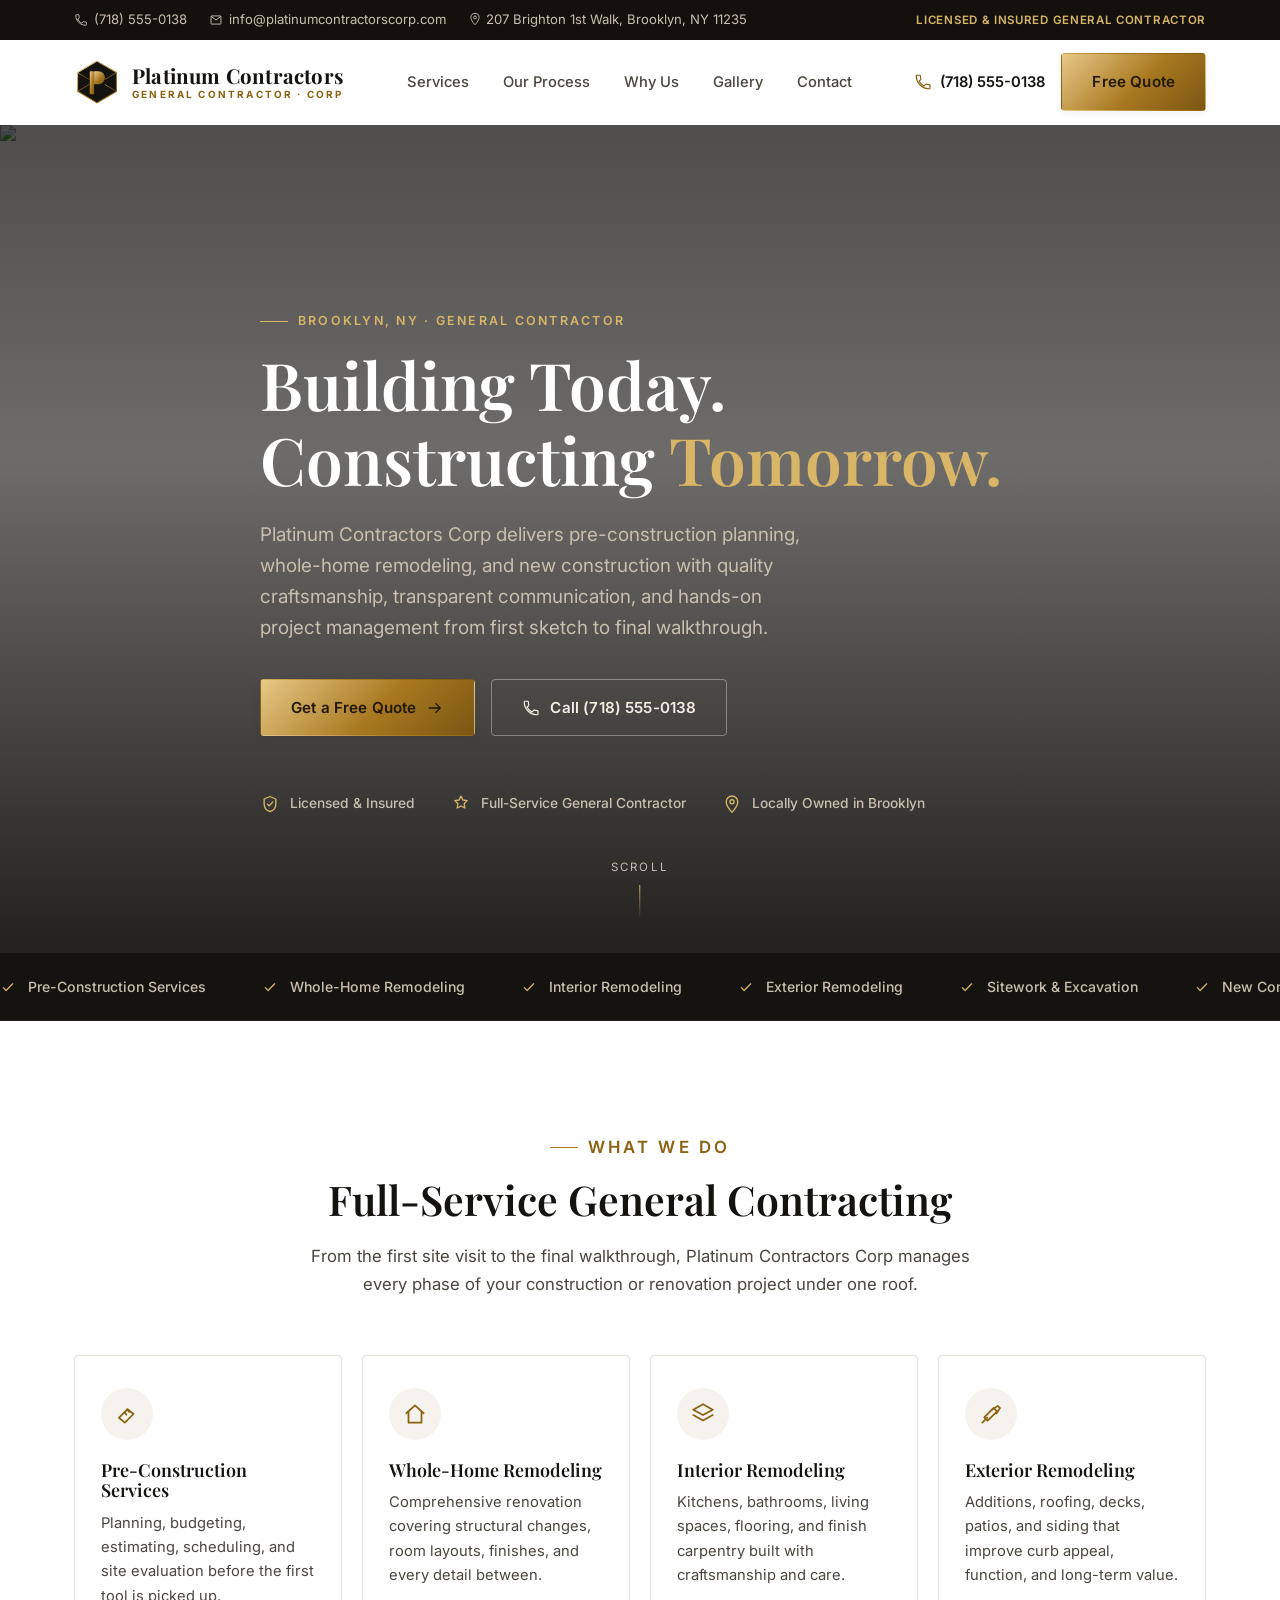
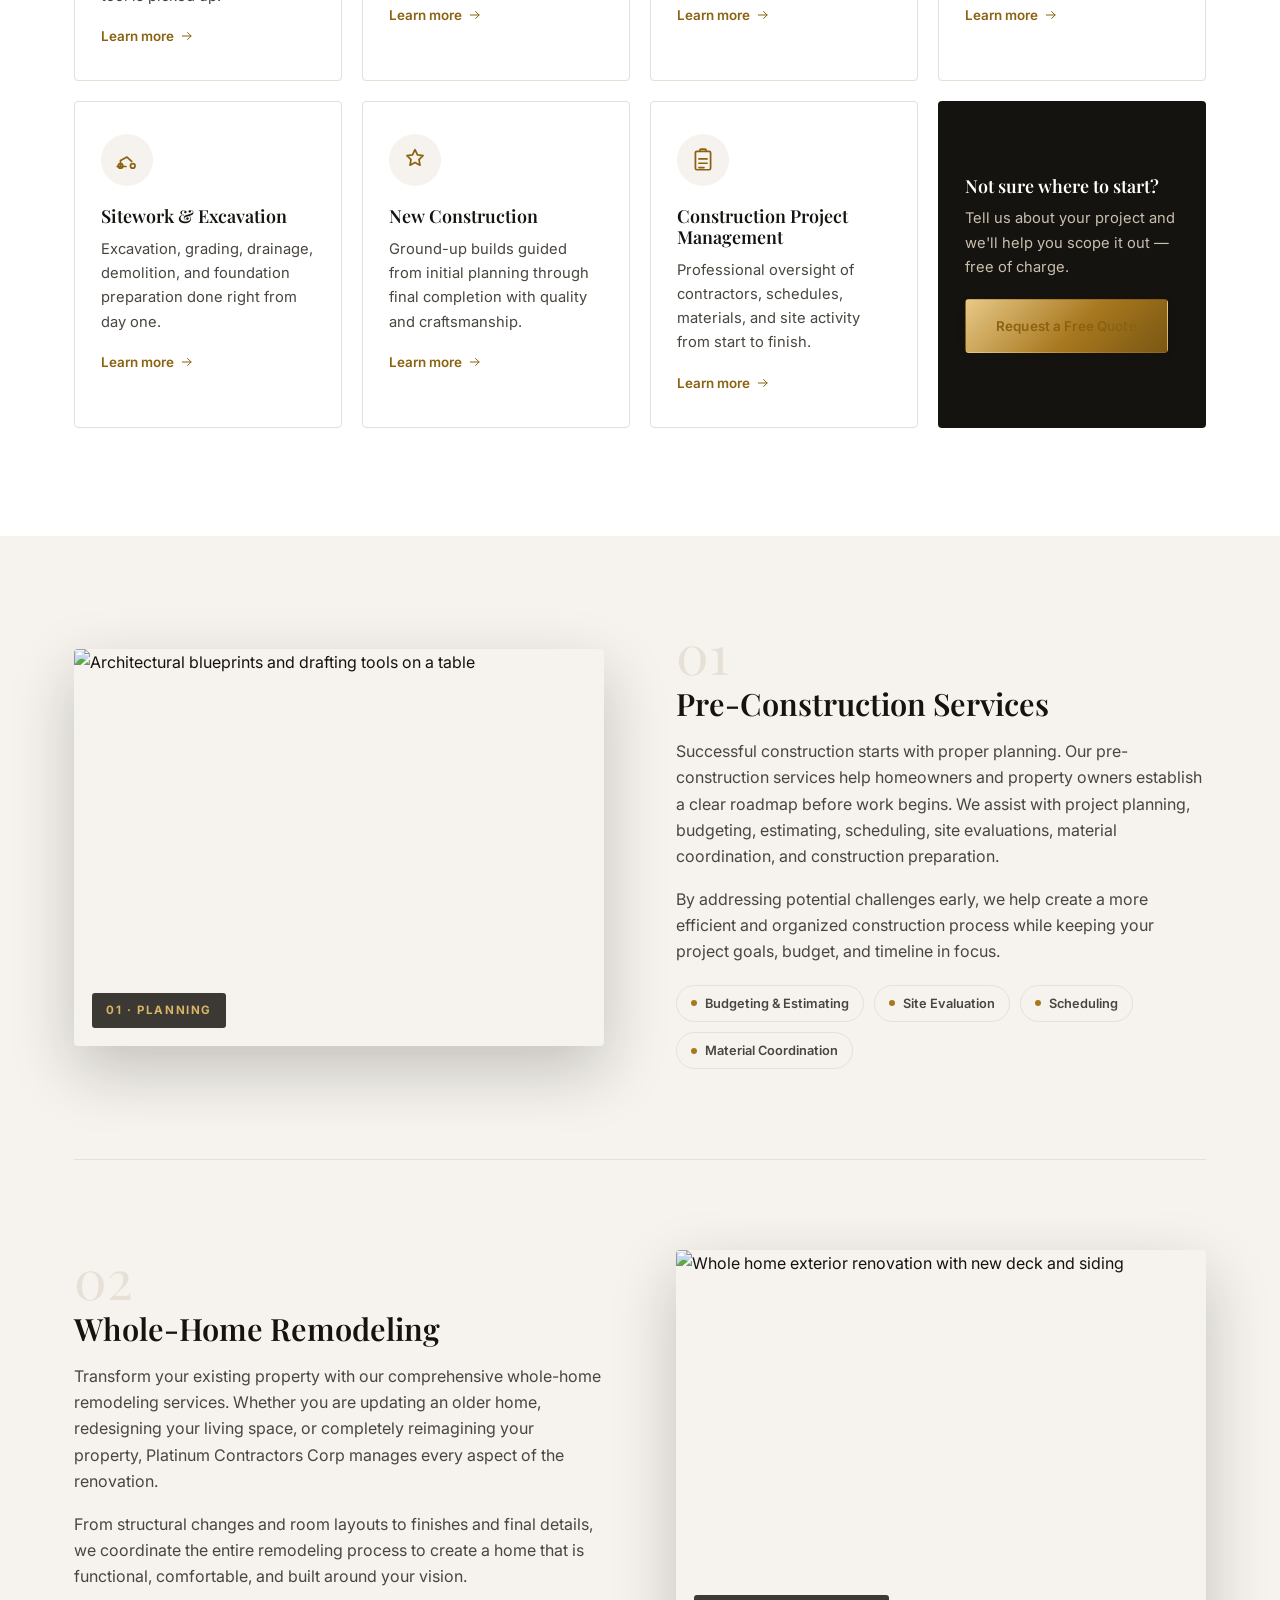
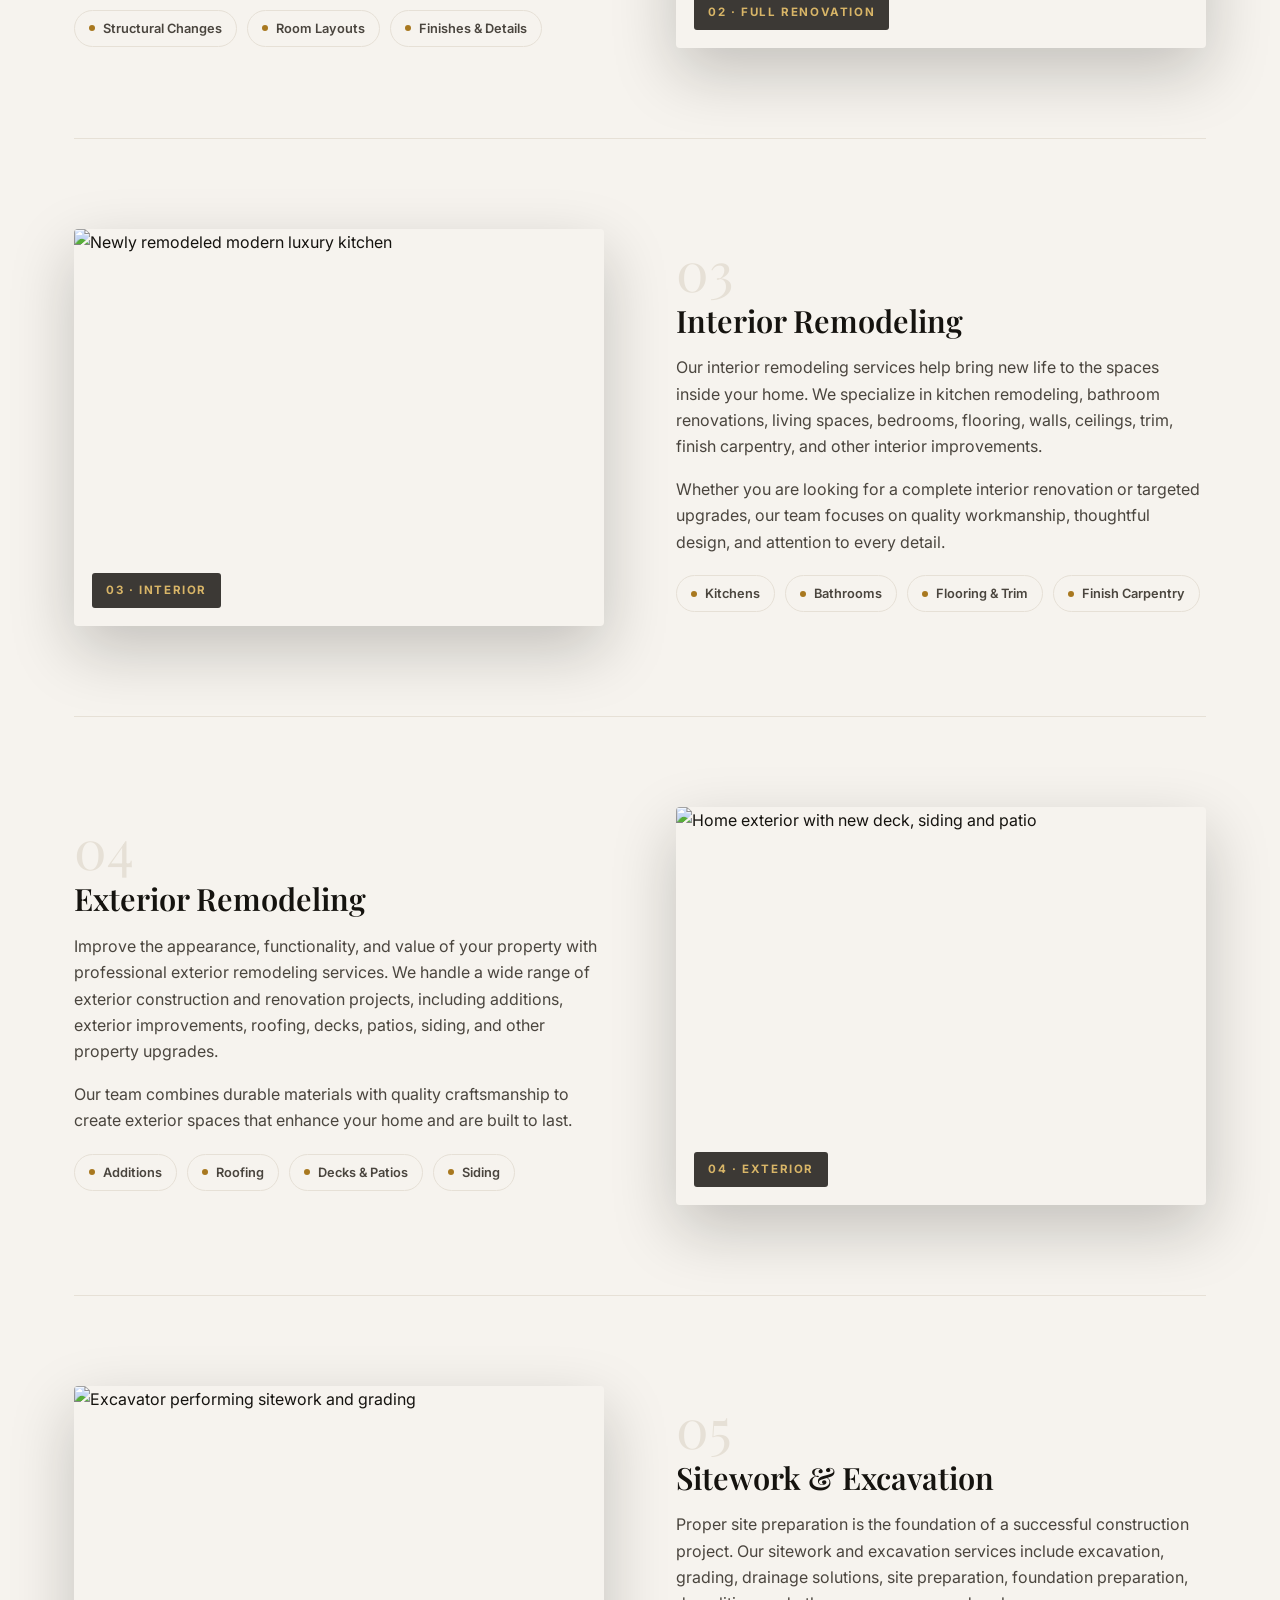
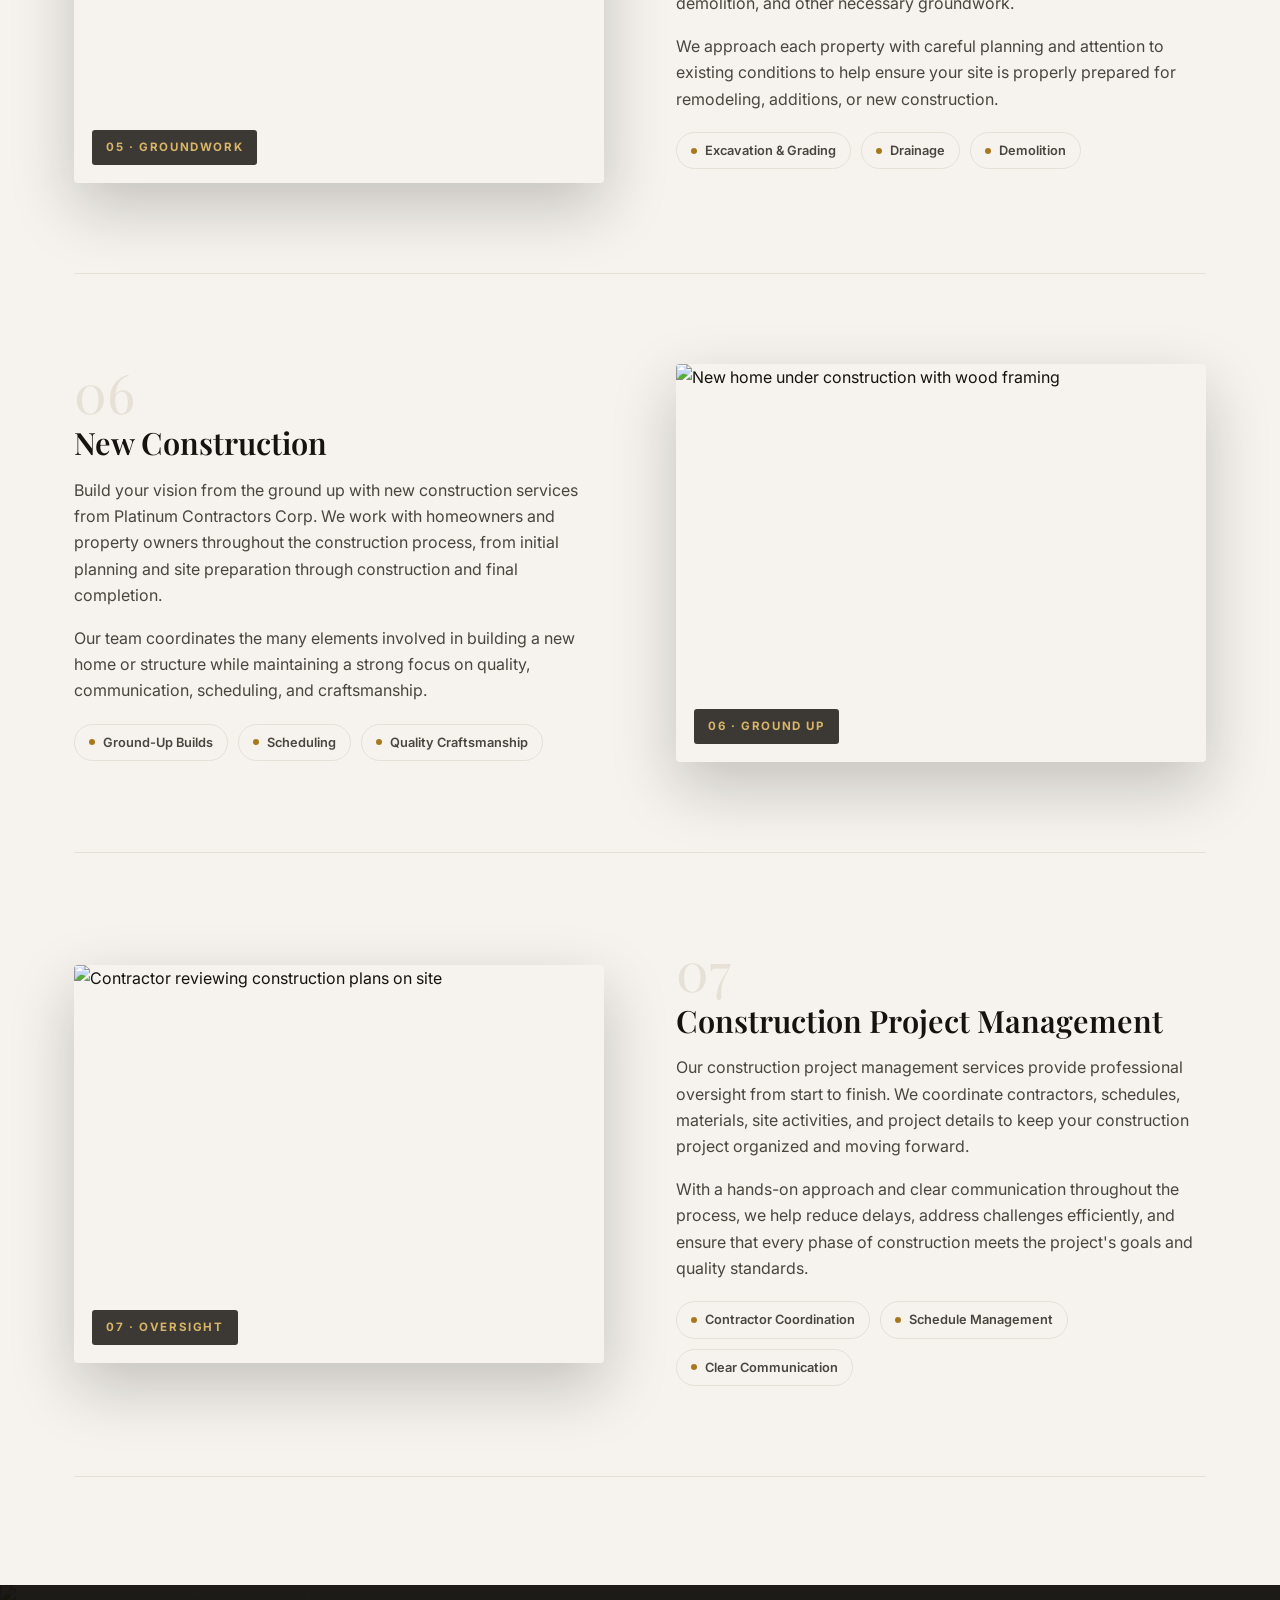
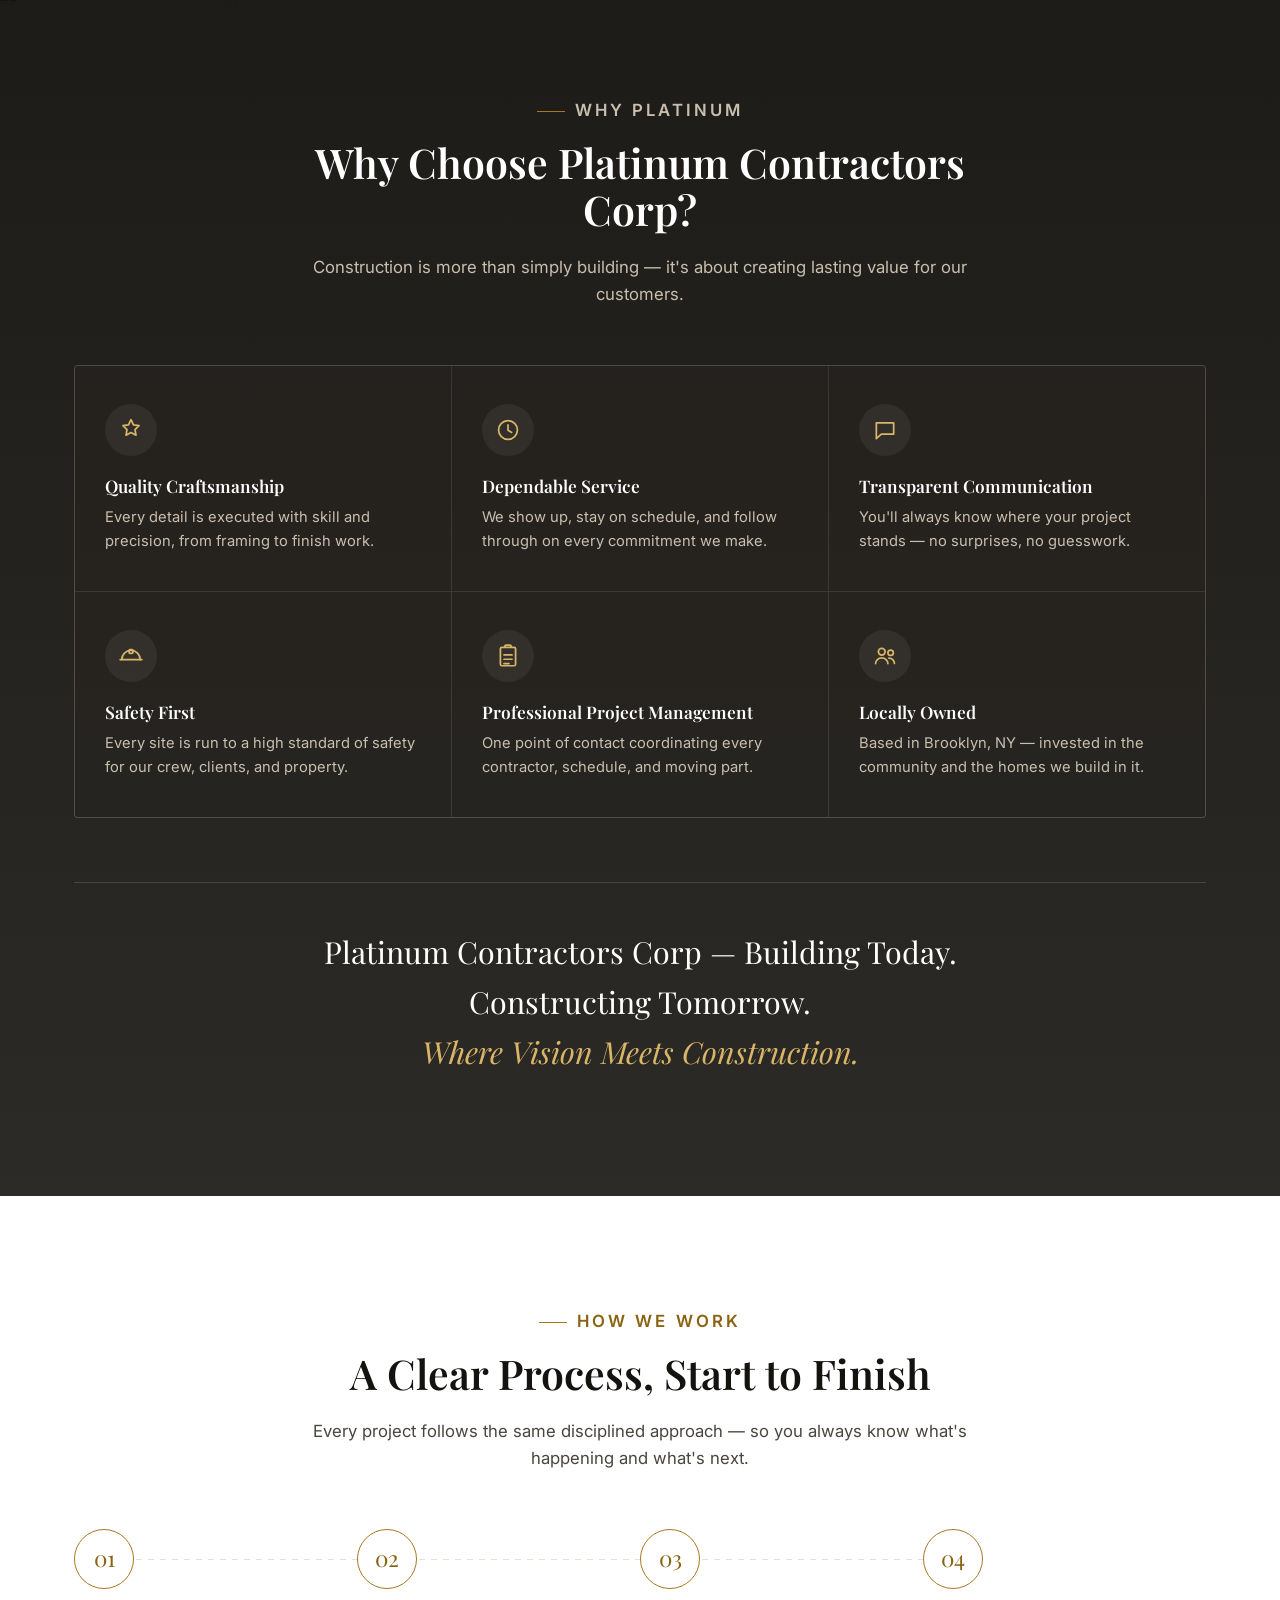
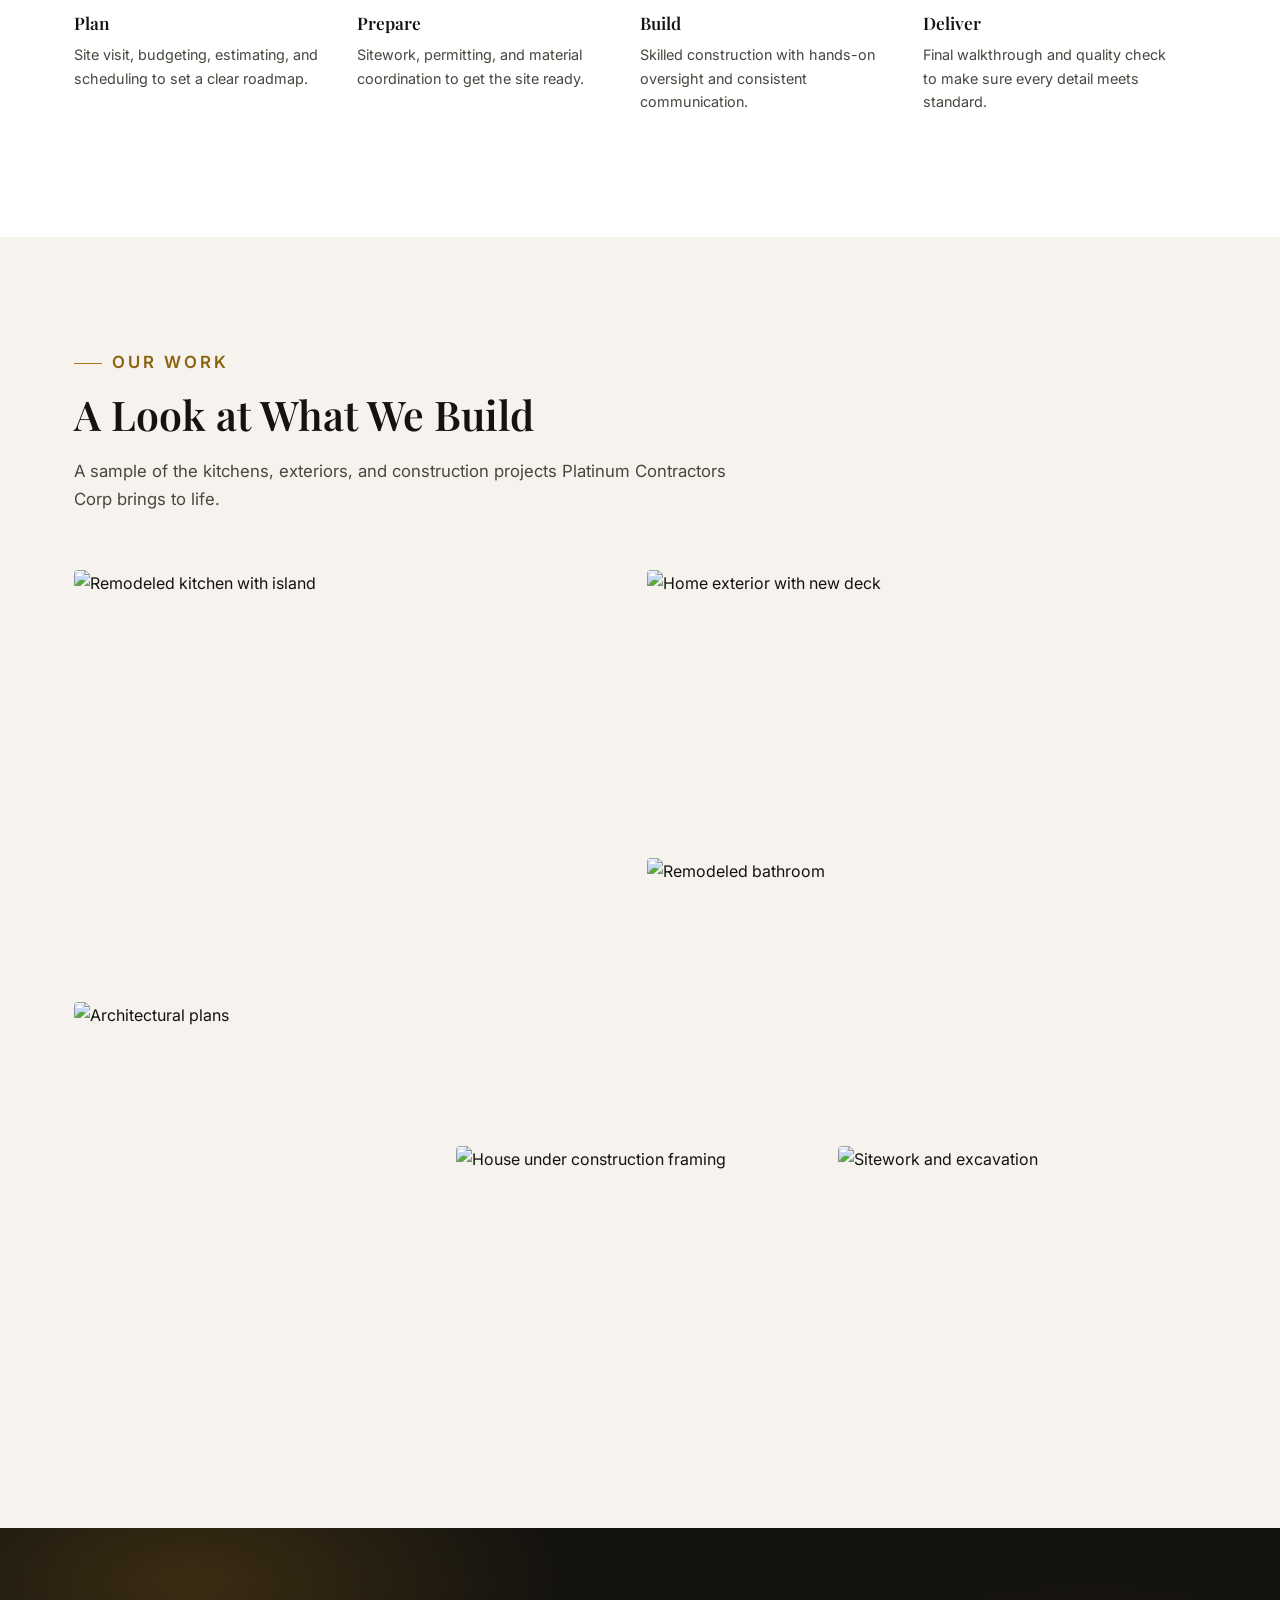
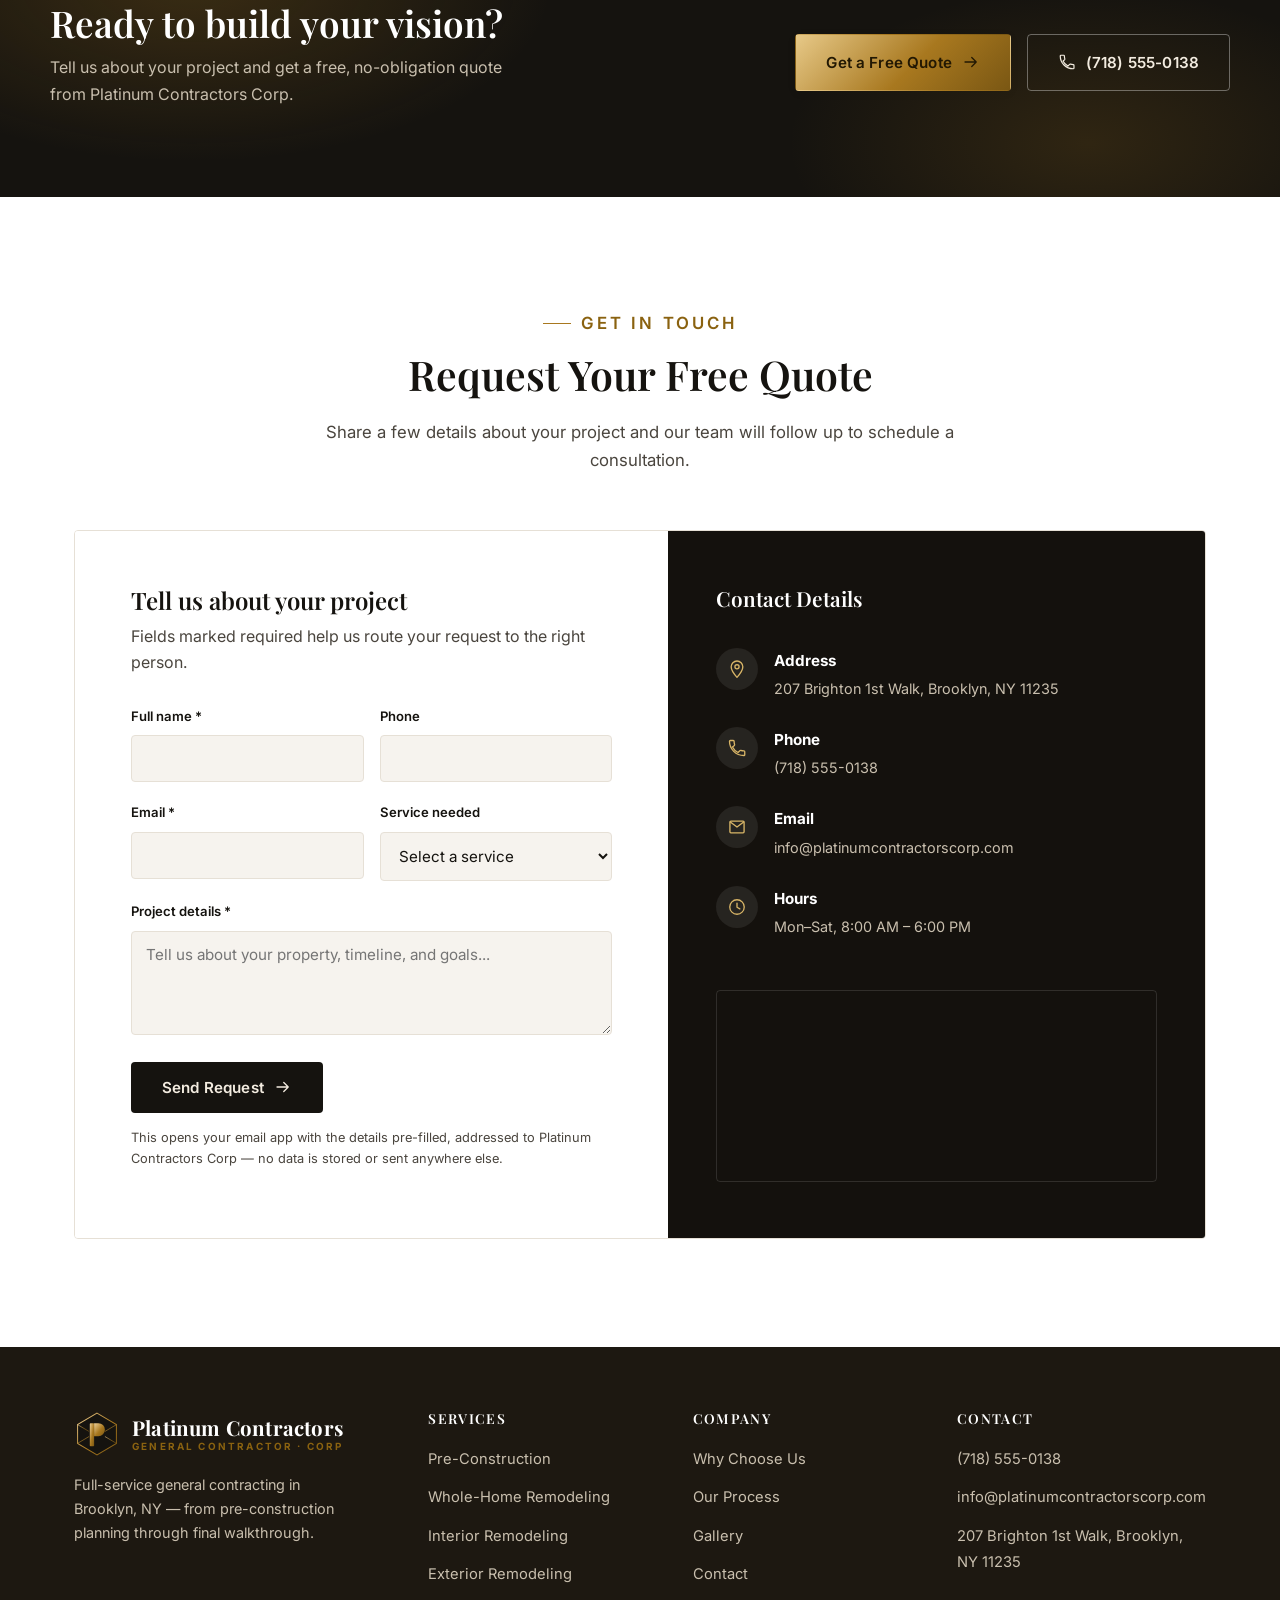
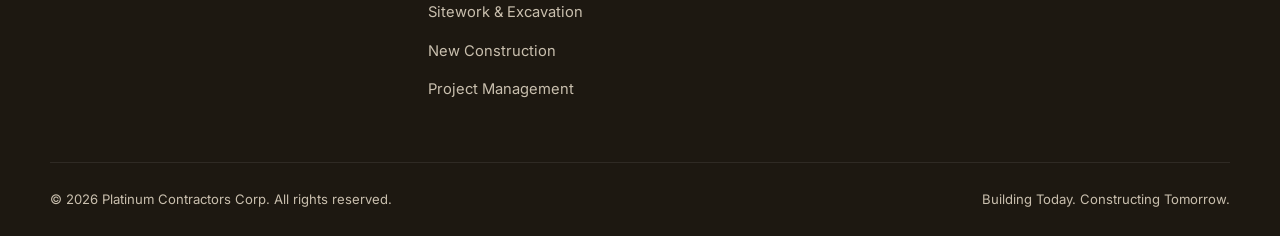
==== index.html @ f4dc54a7 "Add Platinum Contractors Corp website Static, no-backend site: hero, 7 service sections, why-choose-" ====
<!DOCTYPE html>
<html lang="en">
<head>
<meta charset="UTF-8">
<meta name="viewport" content="width=device-width, initial-scale=1">
<title>Platinum Contractors Corp | General Contractor in Brooklyn, NY</title>
<meta name="description" content="Platinum Contractors Corp is a full-service general contractor in Brooklyn, NY offering pre-construction, whole-home remodeling, interior &amp; exterior renovation, sitework, new construction, and construction project management.">
<meta name="theme-color" content="#14110d">

<!-- Favicon: self-contained gold gem/monogram emblem -->
<link rel="icon" type="image/svg+xml" href="data:image/svg+xml,%3Csvg xmlns='http://www.w3.org/2000/svg' viewBox='0 0 64 64'%3E%3Cdefs%3E%3ClinearGradient id='g' x1='0%25' y1='0%25' x2='100%25' y2='100%25'%3E%3Cstop offset='0%25' stop-color='%23eecf94'/%3E%3Cstop offset='55%25' stop-color='%23a8781f'/%3E%3Cstop offset='100%25' stop-color='%237a5713'/%3E%3C/linearGradient%3E%3C/defs%3E%3Cpolygon points='32,3 59,19 59,45 32,61 5,45 5,19' fill='%2315130f' stroke='url(%23g)' stroke-width='1.6'/%3E%3Crect x='22' y='17' width='6' height='32' rx='1' fill='url(%23g)'/%3E%3Cpath d='M28,17 h6 a9,9 0 0 1 0,18 h-6 z' fill='url(%23g)'/%3E%3C/svg%3E">

<link rel="preconnect" href="https://fonts.googleapis.com">
<link rel="preconnect" href="https://fonts.gstatic.com" crossorigin>
<link href="https://fonts.googleapis.com/css2?family=Inter:wght@400;500;600;700&family=Playfair+Display:wght@500;600;700&display=swap" rel="stylesheet">
<link rel="stylesheet" href="styles.css">
</head>
<body>
<!-- Placeholder contact info: phone (718) 555-0138 and info@platinumcontractorscorp.com
     appear in the top bar, header, hero, contact section and footer — update these
     six spots with the real phone number and email before going live. -->
<a class="skip-link" href="#main">Skip to content</a>

<!-- ============ ICON / LOGO SPRITE ============ -->
<svg width="0" height="0" style="position:absolute" aria-hidden="true" focusable="false">
  <defs>
    <linearGradient id="goldGrad" x1="0%" y1="0%" x2="100%" y2="100%">
      <stop offset="0%" stop-color="#eecf94"/>
      <stop offset="55%" stop-color="#a8781f"/>
      <stop offset="100%" stop-color="#7a5713"/>
    </linearGradient>

    <symbol id="logo-emblem" viewBox="0 0 64 64">
      <polygon points="32,3 59,19 59,45 32,61 5,45 5,19" fill="#15130f" stroke="url(#goldGrad)" stroke-width="1.4"/>
      <g fill="none" stroke="url(#goldGrad)" stroke-width="1" opacity="0.85">
        <path d="M32,3 L32,19"/><path d="M5,19 L21,28.5"/><path d="M59,19 L43,28.5"/>
        <path d="M5,45 L21,35.5"/><path d="M59,45 L43,35.5"/><path d="M32,61 L32,45"/>
        <path d="M21,28.5 L43,28.5"/><path d="M21,35.5 L43,35.5"/>
        <path d="M21,28.5 L21,35.5"/><path d="M43,28.5 L43,35.5"/>
      </g>
      <rect x="22" y="17" width="6" height="32" rx="1" fill="url(#goldGrad)"/>
      <path d="M28,17 h6 a9,9 0 0 1 0,18 h-6 z" fill="url(#goldGrad)"/>
    </symbol>

    <symbol id="i-phone" viewBox="0 0 24 24"><path d="M6.6 10.8c1.4 2.8 3.8 5.2 6.6 6.6l2.2-2.2c.3-.3.7-.4 1.1-.3 1.2.4 2.5.6 3.8.6.6 0 1 .4 1 1V20c0 .6-.4 1-1 1C10.6 21 3 13.4 3 4c0-.6.4-1 1-1h3.5c.6 0 1 .4 1 1 0 1.3.2 2.6.6 3.8.1.4 0 .8-.3 1.1L6.6 10.8z" fill="none" stroke="currentColor" stroke-width="1.6" stroke-linejoin="round" stroke-linecap="round"/></symbol>
    <symbol id="i-mail" viewBox="0 0 24 24"><rect x="3.5" y="5" width="17" height="14" rx="1.2" fill="none" stroke="currentColor" stroke-width="1.6"/><path d="M4 6l8 6 8-6" fill="none" stroke="currentColor" stroke-width="1.6" stroke-linecap="round" stroke-linejoin="round"/></symbol>
    <symbol id="i-pin" viewBox="0 0 24 24"><path d="M12 22s7-7.6 7-12.6A7 7 0 0 0 5 9.4C5 14.4 12 22 12 22z" fill="none" stroke="currentColor" stroke-width="1.6" stroke-linejoin="round"/><circle cx="12" cy="9.4" r="2.5" fill="none" stroke="currentColor" stroke-width="1.6"/></symbol>
    <symbol id="i-clock" viewBox="0 0 24 24"><circle cx="12" cy="12" r="8.7" fill="none" stroke="currentColor" stroke-width="1.6"/><path d="M12 7.3v5l3.4 1.9" fill="none" stroke="currentColor" stroke-width="1.6" stroke-linecap="round" stroke-linejoin="round"/></symbol>
    <symbol id="i-check" viewBox="0 0 24 24"><path d="M5 13l4.2 4.2L19 7.2" fill="none" stroke="currentColor" stroke-width="1.9" stroke-linecap="round" stroke-linejoin="round"/></symbol>
    <symbol id="i-check-circle" viewBox="0 0 24 24"><circle cx="12" cy="12" r="8.7" fill="none" stroke="currentColor" stroke-width="1.6"/><path d="M8.2 12.4l2.5 2.5 5.1-5.6" fill="none" stroke="currentColor" stroke-width="1.6" stroke-linecap="round" stroke-linejoin="round"/></symbol>
    <symbol id="i-shield" viewBox="0 0 24 24"><path d="M12 3l7 3v6c0 5-3 8-7 9-4-1-7-4-7-9V6l7-3z" fill="none" stroke="currentColor" stroke-width="1.6" stroke-linejoin="round"/><path d="M9 12.2l2 2 4.2-4.6" fill="none" stroke="currentColor" stroke-width="1.6" stroke-linecap="round" stroke-linejoin="round"/></symbol>
    <symbol id="i-arrow-right" viewBox="0 0 24 24"><path d="M4 12h15M13 6l6 6-6 6" fill="none" stroke="currentColor" stroke-width="1.7" stroke-linecap="round" stroke-linejoin="round"/></symbol>
    <symbol id="i-chevron-up" viewBox="0 0 24 24"><path d="M5 15l7-7 7 7" fill="none" stroke="currentColor" stroke-width="1.9" stroke-linecap="round" stroke-linejoin="round"/></symbol>
    <symbol id="i-menu" viewBox="0 0 24 24"><path d="M3 6h18M3 12h18M3 18h18" fill="none" stroke="currentColor" stroke-width="1.7" stroke-linecap="round"/></symbol>
    <symbol id="i-close" viewBox="0 0 24 24"><path d="M5 5l14 14M19 5L5 19" fill="none" stroke="currentColor" stroke-width="1.7" stroke-linecap="round"/></symbol>
    <symbol id="i-users" viewBox="0 0 24 24"><circle cx="9" cy="8" r="3.1" fill="none" stroke="currentColor" stroke-width="1.6"/><path d="M3.3 19c0-3 2.6-5.2 5.7-5.2s5.7 2.2 5.7 5.2" fill="none" stroke="currentColor" stroke-width="1.6" stroke-linecap="round"/><circle cx="17.2" cy="9" r="2.5" fill="none" stroke="currentColor" stroke-width="1.6"/><path d="M15.6 13.9a5 5 0 0 1 5.1 5" fill="none" stroke="currentColor" stroke-width="1.6" stroke-linecap="round"/></symbol>
    <symbol id="i-layers" viewBox="0 0 24 24"><path d="M12 3l9 5-9 5-9-5 9-5z" fill="none" stroke="currentColor" stroke-width="1.6" stroke-linejoin="round"/><path d="M3 13l9 5 9-5" fill="none" stroke="currentColor" stroke-width="1.6" stroke-linecap="round" stroke-linejoin="round"/></symbol>
    <symbol id="i-hammer" viewBox="0 0 24 24"><path d="M14.5 6.4l3.1 3.1-8.7 8.7-3.1-3.1z" fill="none" stroke="currentColor" stroke-width="1.6" stroke-linejoin="round"/><path d="M12.6 8.3l5.7-3.8 2 2-3.8 5.7" fill="none" stroke="currentColor" stroke-width="1.6" stroke-linejoin="round"/><path d="M4 20l4.6-4.6" fill="none" stroke="currentColor" stroke-width="1.6" stroke-linecap="round"/></symbol>
    <symbol id="i-clipboard" viewBox="0 0 24 24"><rect x="5" y="4" width="14" height="17" rx="1.4" fill="none" stroke="currentColor" stroke-width="1.6"/><path d="M9 4V3.4A1.4 1.4 0 0 1 10.4 2h3.2A1.4 1.4 0 0 1 15 3.4V4" fill="none" stroke="currentColor" stroke-width="1.6"/><path d="M8.3 11h7.4M8.3 15h7.4M8.3 19h4.6" fill="none" stroke="currentColor" stroke-width="1.6" stroke-linecap="round"/></symbol>
    <symbol id="i-home" viewBox="0 0 24 24"><path d="M4 11.3L12 4l8 7.3" fill="none" stroke="currentColor" stroke-width="1.6" stroke-linecap="round" stroke-linejoin="round"/><path d="M6 10v10h12V10" fill="none" stroke="currentColor" stroke-width="1.6" stroke-linejoin="round"/></symbol>
    <symbol id="i-dig" viewBox="0 0 24 24"><path d="M3 18h8" fill="none" stroke="currentColor" stroke-width="1.6" stroke-linecap="round"/><path d="M6 18v-5.5l6-3.2 4.3 4" fill="none" stroke="currentColor" stroke-width="1.6" stroke-linecap="round" stroke-linejoin="round"/><circle cx="17.3" cy="17.5" r="2.1" fill="none" stroke="currentColor" stroke-width="1.6"/><circle cx="6" cy="17.5" r="2.1" fill="none" stroke="currentColor" stroke-width="1.6"/></symbol>
    <symbol id="i-ruler" viewBox="0 0 24 24"><path d="M4.5 15.5l8-8L18 12l-8 8z" fill="none" stroke="currentColor" stroke-width="1.6" stroke-linejoin="round"/><path d="M9.5 10.5l2 2M12 8l2 2" fill="none" stroke="currentColor" stroke-width="1.6" stroke-linecap="round"/></symbol>
    <symbol id="i-badge" viewBox="0 0 24 24"><path d="M12 2.5l2.3 4.7 5.1.7-3.7 3.7.9 5.2L12 14.4l-4.6 2.4.9-5.2-3.7-3.7 5.1-.7z" fill="none" stroke="currentColor" stroke-width="1.6" stroke-linejoin="round"/></symbol>
    <symbol id="i-chat" viewBox="0 0 24 24"><path d="M4 5.5h16v10.4H8.6L4 20V5.5z" fill="none" stroke="currentColor" stroke-width="1.6" stroke-linejoin="round"/></symbol>
    <symbol id="i-helmet" viewBox="0 0 24 24"><path d="M3.5 15.3a8.5 8.5 0 0 1 17 0" fill="none" stroke="currentColor" stroke-width="1.6" stroke-linecap="round"/><path d="M2 15.3h20" fill="none" stroke="currentColor" stroke-width="1.6" stroke-linecap="round"/><rect x="10.2" y="6.2" width="3.6" height="3.4" rx="1" fill="none" stroke="currentColor" stroke-width="1.6"/></symbol>
  </defs>
</svg>

<!-- ============ TOP BAR ============ -->
<div class="topbar">
  <div class="container">
    <div class="topbar-left">
      <a href="tel:+17185550138"><svg><use href="#i-phone"/></svg> (718) 555-0138</a>
      <a href="mailto:info@platinumcontractorscorp.com"><svg><use href="#i-mail"/></svg> info@platinumcontractorscorp.com</a>
      <span><svg style="width:14px;height:14px;vertical-align:-2px;margin-right:4px;"><use href="#i-pin"/></svg>207 Brighton 1st Walk, Brooklyn, NY 11235</span>
    </div>
    <span class="topbar-badge">Licensed &amp; Insured General Contractor</span>
  </div>
</div>

<!-- ============ HEADER ============ -->
<header class="site">
  <div class="container nav-row">
    <a href="#top" class="brand" aria-label="Platinum Contractors Corp home">
      <svg class="logo-mark" viewBox="0 0 64 64" aria-hidden="true"><use href="#logo-emblem"/></svg>
      <span class="brand-word"><b>Platinum Contractors</b><span>General Contractor · Corp</span></span>
    </a>

    <nav class="primary" aria-label="Primary">
      <a href="#services">Services</a>
      <a href="#process">Our Process</a>
      <a href="#why">Why Us</a>
      <a href="#gallery">Gallery</a>
      <a href="#contact">Contact</a>
    </nav>

    <div class="header-actions">
      <a class="header-call" href="tel:+17185550138">
        <svg><use href="#i-phone"/></svg>
        <span>(718) 555-0138</span>
      </a>
      <a class="btn btn-gold" href="#contact">Free Quote</a>
      <button class="menu-toggle" aria-label="Open menu" aria-expanded="false">
        <svg><use href="#i-menu"/></svg>
      </button>
    </div>
  </div>

  <div class="mobile-nav" id="mobile-nav">
    <a href="#services">Services</a>
    <a href="#process">Our Process</a>
    <a href="#why">Why Us</a>
    <a href="#gallery">Gallery</a>
    <a href="#contact">Contact</a>
    <a class="btn btn-gold" href="tel:+17185550138">Call (718) 555-0138</a>
  </div>
</header>

<main id="main">

  <!-- ============ HERO ============ -->
  <section class="hero" id="top">
    <div class="hero-media">
      <img src="https://images.unsplash.com/photo-1757356657991-c3fd6e2e812e?auto=format&fit=crop&w=2000&q=75" alt="Modern renovated luxury home exterior at dusk" loading="eager">
    </div>
    <div class="container hero-content">
      <p class="eyebrow">Brooklyn, NY · General Contractor</p>
      <h1>Building Today.<br>Constructing <em>Tomorrow.</em></h1>
      <p class="lead">Platinum Contractors Corp delivers pre-construction planning, whole-home remodeling, and new construction with quality craftsmanship, transparent communication, and hands-on project management from first sketch to final walkthrough.</p>
      <div class="hero-actions">
        <a class="btn btn-gold" href="#contact">Get a Free Quote <svg><use href="#i-arrow-right"/></svg></a>
        <a class="btn btn-outline" href="tel:+17185550138"><svg><use href="#i-phone"/></svg> Call (718) 555-0138</a>
      </div>
      <div class="hero-trust">
        <div><svg><use href="#i-shield"/></svg> Licensed &amp; Insured</div>
        <div><svg><use href="#i-badge"/></svg> Full-Service General Contractor</div>
        <div><svg><use href="#i-pin"/></svg> Locally Owned in Brooklyn</div>
      </div>
    </div>
    <div class="scroll-cue"><span>Scroll</span><span class="dot"></span></div>
  </section>

  <!-- ============ SERVICES STRIP ============ -->
  <div class="strip" aria-hidden="true">
    <div class="strip-track">
      <span><svg><use href="#i-check"/></svg>Pre-Construction Services</span>
      <span><svg><use href="#i-check"/></svg>Whole-Home Remodeling</span>
      <span><svg><use href="#i-check"/></svg>Interior Remodeling</span>
      <span><svg><use href="#i-check"/></svg>Exterior Remodeling</span>
      <span><svg><use href="#i-check"/></svg>Sitework &amp; Excavation</span>
      <span><svg><use href="#i-check"/></svg>New Construction</span>
      <span><svg><use href="#i-check"/></svg>Construction Project Management</span>
      <span><svg><use href="#i-check"/></svg>Pre-Construction Services</span>
      <span><svg><use href="#i-check"/></svg>Whole-Home Remodeling</span>
      <span><svg><use href="#i-check"/></svg>Interior Remodeling</span>
      <span><svg><use href="#i-check"/></svg>Exterior Remodeling</span>
      <span><svg><use href="#i-check"/></svg>Sitework &amp; Excavation</span>
      <span><svg><use href="#i-check"/></svg>New Construction</span>
      <span><svg><use href="#i-check"/></svg>Construction Project Management</span>
    </div>
  </div>

  <!-- ============ SERVICES OVERVIEW ============ -->
  <section class="pad" id="services">
    <div class="container">
      <div class="section-head center reveal">
        <p class="eyebrow" style="justify-content:center">What We Do</p>
        <h2>Full-Service General Contracting</h2>
        <p>From the first site visit to the final walkthrough, Platinum Contractors Corp manages every phase of your construction or renovation project under one roof.</p>
      </div>

      <div class="svc-grid">
        <div class="svc-card reveal">
          <div class="svc-icon"><svg><use href="#i-ruler"/></svg></div>
          <h3>Pre-Construction Services</h3>
          <p>Planning, budgeting, estimating, scheduling, and site evaluation before the first tool is picked up.</p>
          <a href="#svc-preconstruction">Learn more <svg><use href="#i-arrow-right"/></svg></a>
        </div>
        <div class="svc-card reveal reveal-delay-1">
          <div class="svc-icon"><svg><use href="#i-home"/></svg></div>
          <h3>Whole-Home Remodeling</h3>
          <p>Comprehensive renovation covering structural changes, room layouts, finishes, and every detail between.</p>
          <a href="#svc-wholehome">Learn more <svg><use href="#i-arrow-right"/></svg></a>
        </div>
        <div class="svc-card reveal reveal-delay-2">
          <div class="svc-icon"><svg><use href="#i-layers"/></svg></div>
          <h3>Interior Remodeling</h3>
          <p>Kitchens, bathrooms, living spaces, flooring, and finish carpentry built with craftsmanship and care.</p>
          <a href="#svc-interior">Learn more <svg><use href="#i-arrow-right"/></svg></a>
        </div>
        <div class="svc-card reveal reveal-delay-3">
          <div class="svc-icon"><svg><use href="#i-hammer"/></svg></div>
          <h3>Exterior Remodeling</h3>
          <p>Additions, roofing, decks, patios, and siding that improve curb appeal, function, and long-term value.</p>
          <a href="#svc-exterior">Learn more <svg><use href="#i-arrow-right"/></svg></a>
        </div>
        <div class="svc-card reveal">
          <div class="svc-icon"><svg><use href="#i-dig"/></svg></div>
          <h3>Sitework &amp; Excavation</h3>
          <p>Excavation, grading, drainage, demolition, and foundation preparation done right from day one.</p>
          <a href="#svc-sitework">Learn more <svg><use href="#i-arrow-right"/></svg></a>
        </div>
        <div class="svc-card reveal reveal-delay-1">
          <div class="svc-icon"><svg><use href="#i-badge"/></svg></div>
          <h3>New Construction</h3>
          <p>Ground-up builds guided from initial planning through final completion with quality and craftsmanship.</p>
          <a href="#svc-newconstruction">Learn more <svg><use href="#i-arrow-right"/></svg></a>
        </div>
        <div class="svc-card reveal reveal-delay-2">
          <div class="svc-icon"><svg><use href="#i-clipboard"/></svg></div>
          <h3>Construction Project Management</h3>
          <p>Professional oversight of contractors, schedules, materials, and site activity from start to finish.</p>
          <a href="#svc-projectmgmt">Learn more <svg><use href="#i-arrow-right"/></svg></a>
        </div>
        <div class="svc-card reveal reveal-delay-3" style="display:flex;flex-direction:column;justify-content:center;background:var(--ink);border-color:transparent;">
          <h3 style="color:#fff;">Not sure where to start?</h3>
          <p style="color:var(--on-dark-soft);">Tell us about your project and we'll help you scope it out — free of charge.</p>
          <a class="btn btn-gold" href="#contact" style="margin-top:6px;align-self:flex-start;">Request a Free Quote</a>
        </div>
      </div>
    </div>
  </section>

  <!-- ============ DETAILED SERVICES ============ -->
  <section class="pad" style="padding-top:0;background:var(--paper-alt);">
    <div class="container">

      <div class="svc-detail" id="svc-preconstruction">
        <div class="svc-detail-media reveal">
          <img src="https://images.unsplash.com/photo-1503387762-592deb58ef4e?auto=format&fit=crop&w=1200&q=75" alt="Architectural blueprints and drafting tools on a table" loading="lazy">
          <span class="tag">01 · Planning</span>
        </div>
        <div class="svc-detail-body reveal reveal-delay-1">
          <div class="num">01</div>
          <h3>Pre-Construction Services</h3>
          <p>Successful construction starts with proper planning. Our pre-construction services help homeowners and property owners establish a clear roadmap before work begins. We assist with project planning, budgeting, estimating, scheduling, site evaluations, material coordination, and construction preparation.</p>
          <p>By addressing potential challenges early, we help create a more efficient and organized construction process while keeping your project goals, budget, and timeline in focus.</p>
          <div class="svc-tags">
            <span>Budgeting &amp; Estimating</span>
            <span>Site Evaluation</span>
            <span>Scheduling</span>
            <span>Material Coordination</span>
          </div>
        </div>
      </div>

      <div class="svc-detail reverse" id="svc-wholehome">
        <div class="svc-detail-media reveal">
          <img src="https://images.unsplash.com/photo-1613544723371-23b514a78c85?auto=format&fit=crop&w=1200&q=75" alt="Whole home exterior renovation with new deck and siding" loading="lazy">
          <span class="tag">02 · Full Renovation</span>
        </div>
        <div class="svc-detail-body reveal reveal-delay-1">
          <div class="num">02</div>
          <h3>Whole-Home Remodeling</h3>
          <p>Transform your existing property with our comprehensive whole-home remodeling services. Whether you are updating an older home, redesigning your living space, or completely reimagining your property, Platinum Contractors Corp manages every aspect of the renovation.</p>
          <p>From structural changes and room layouts to finishes and final details, we coordinate the entire remodeling process to create a home that is functional, comfortable, and built around your vision.</p>
          <div class="svc-tags">
            <span>Structural Changes</span>
            <span>Room Layouts</span>
            <span>Finishes &amp; Details</span>
          </div>
        </div>
      </div>

      <div class="svc-detail" id="svc-interior">
        <div class="svc-detail-media reveal">
          <img src="https://images.unsplash.com/photo-1628745277862-bc0b2d68c50c?auto=format&fit=crop&w=1200&q=75" alt="Newly remodeled modern luxury kitchen" loading="lazy">
          <span class="tag">03 · Interior</span>
        </div>
        <div class="svc-detail-body reveal reveal-delay-1">
          <div class="num">03</div>
          <h3>Interior Remodeling</h3>
          <p>Our interior remodeling services help bring new life to the spaces inside your home. We specialize in kitchen remodeling, bathroom renovations, living spaces, bedrooms, flooring, walls, ceilings, trim, finish carpentry, and other interior improvements.</p>
          <p>Whether you are looking for a complete interior renovation or targeted upgrades, our team focuses on quality workmanship, thoughtful design, and attention to every detail.</p>
          <div class="svc-tags">
            <span>Kitchens</span>
            <span>Bathrooms</span>
            <span>Flooring &amp; Trim</span>
            <span>Finish Carpentry</span>
          </div>
        </div>
      </div>

      <div class="svc-detail reverse" id="svc-exterior">
        <div class="svc-detail-media reveal">
          <img src="https://images.unsplash.com/photo-1488441200229-6a4be8f4013d?auto=format&fit=crop&w=1200&q=75" alt="Home exterior with new deck, siding and patio" loading="lazy">
          <span class="tag">04 · Exterior</span>
        </div>
        <div class="svc-detail-body reveal reveal-delay-1">
          <div class="num">04</div>
          <h3>Exterior Remodeling</h3>
          <p>Improve the appearance, functionality, and value of your property with professional exterior remodeling services. We handle a wide range of exterior construction and renovation projects, including additions, exterior improvements, roofing, decks, patios, siding, and other property upgrades.</p>
          <p>Our team combines durable materials with quality craftsmanship to create exterior spaces that enhance your home and are built to last.</p>
          <div class="svc-tags">
            <span>Additions</span>
            <span>Roofing</span>
            <span>Decks &amp; Patios</span>
            <span>Siding</span>
          </div>
        </div>
      </div>

      <div class="svc-detail" id="svc-sitework">
        <div class="svc-detail-media reveal">
          <img src="https://images.unsplash.com/photo-1575281923032-f40d94ef6160?auto=format&fit=crop&w=1200&q=75" alt="Excavator performing sitework and grading" loading="lazy">
          <span class="tag">05 · Groundwork</span>
        </div>
        <div class="svc-detail-body reveal reveal-delay-1">
          <div class="num">05</div>
          <h3>Sitework &amp; Excavation</h3>
          <p>Proper site preparation is the foundation of a successful construction project. Our sitework and excavation services include excavation, grading, drainage solutions, site preparation, foundation preparation, demolition, and other necessary groundwork.</p>
          <p>We approach each property with careful planning and attention to existing conditions to help ensure your site is properly prepared for remodeling, additions, or new construction.</p>
          <div class="svc-tags">
            <span>Excavation &amp; Grading</span>
            <span>Drainage</span>
            <span>Demolition</span>
          </div>
        </div>
      </div>

      <div class="svc-detail reverse" id="svc-newconstruction">
        <div class="svc-detail-media reveal">
          <img src="https://images.unsplash.com/photo-1656733911001-16912b79d2bf?auto=format&fit=crop&w=1200&q=75" alt="New home under construction with wood framing" loading="lazy">
          <span class="tag">06 · Ground Up</span>
        </div>
        <div class="svc-detail-body reveal reveal-delay-1">
          <div class="num">06</div>
          <h3>New Construction</h3>
          <p>Build your vision from the ground up with new construction services from Platinum Contractors Corp. We work with homeowners and property owners throughout the construction process, from initial planning and site preparation through construction and final completion.</p>
          <p>Our team coordinates the many elements involved in building a new home or structure while maintaining a strong focus on quality, communication, scheduling, and craftsmanship.</p>
          <div class="svc-tags">
            <span>Ground-Up Builds</span>
            <span>Scheduling</span>
            <span>Quality Craftsmanship</span>
          </div>
        </div>
      </div>

      <div class="svc-detail" id="svc-projectmgmt" style="border-bottom:1px solid var(--line);">
        <div class="svc-detail-media reveal">
          <img src="https://images.unsplash.com/photo-1621905252507-b35492cc74b4?auto=format&fit=crop&w=1200&q=75" alt="Contractor reviewing construction plans on site" loading="lazy">
          <span class="tag">07 · Oversight</span>
        </div>
        <div class="svc-detail-body reveal reveal-delay-1">
          <div class="num">07</div>
          <h3>Construction Project Management</h3>
          <p>Our construction project management services provide professional oversight from start to finish. We coordinate contractors, schedules, materials, site activities, and project details to keep your construction project organized and moving forward.</p>
          <p>With a hands-on approach and clear communication throughout the process, we help reduce delays, address challenges efficiently, and ensure that every phase of construction meets the project's goals and quality standards.</p>
          <div class="svc-tags">
            <span>Contractor Coordination</span>
            <span>Schedule Management</span>
            <span>Clear Communication</span>
          </div>
        </div>
      </div>

    </div>
  </section>

  <!-- ============ WHY CHOOSE US ============ -->
  <section class="pad why" id="why">
    <div class="why-media">
      <img src="https://images.unsplash.com/photo-1630288215006-a7058b0bfd89?auto=format&fit=crop&w=2000&q=70" alt="Construction team reviewing plans on site" loading="lazy">
    </div>
    <div class="container why-inner">
      <div class="section-head center reveal">
        <p class="eyebrow" style="justify-content:center">Why Platinum</p>
        <h2>Why Choose Platinum Contractors Corp?</h2>
        <p>Construction is more than simply building — it's about creating lasting value for our customers.</p>
      </div>

      <div class="why-grid reveal">
        <div class="why-item">
          <div class="svc-icon"><svg><use href="#i-badge"/></svg></div>
          <h3>Quality Craftsmanship</h3>
          <p>Every detail is executed with skill and precision, from framing to finish work.</p>
        </div>
        <div class="why-item">
          <div class="svc-icon"><svg><use href="#i-clock"/></svg></div>
          <h3>Dependable Service</h3>
          <p>We show up, stay on schedule, and follow through on every commitment we make.</p>
        </div>
        <div class="why-item">
          <div class="svc-icon"><svg><use href="#i-chat"/></svg></div>
          <h3>Transparent Communication</h3>
          <p>You'll always know where your project stands — no surprises, no guesswork.</p>
        </div>
        <div class="why-item">
          <div class="svc-icon"><svg><use href="#i-helmet"/></svg></div>
          <h3>Safety First</h3>
          <p>Every site is run to a high standard of safety for our crew, clients, and property.</p>
        </div>
        <div class="why-item">
          <div class="svc-icon"><svg><use href="#i-clipboard"/></svg></div>
          <h3>Professional Project Management</h3>
          <p>One point of contact coordinating every contractor, schedule, and moving part.</p>
        </div>
        <div class="why-item">
          <div class="svc-icon"><svg><use href="#i-users"/></svg></div>
          <h3>Locally Owned</h3>
          <p>Based in Brooklyn, NY — invested in the community and the homes we build in it.</p>
        </div>
      </div>

      <div class="why-tagline reveal">
        <p class="big">Platinum Contractors Corp — Building Today. Constructing Tomorrow.<br><span class="accent">Where Vision Meets Construction.</span></p>
      </div>
    </div>
  </section>

  <!-- ============ PROCESS ============ -->
  <section class="pad" id="process">
    <div class="container">
      <div class="section-head center reveal">
        <p class="eyebrow" style="justify-content:center">How We Work</p>
        <h2>A Clear Process, Start to Finish</h2>
        <p>Every project follows the same disciplined approach — so you always know what's happening and what's next.</p>
      </div>
      <div class="process-grid">
        <div class="process-step reveal">
          <div class="process-num">01</div>
          <h3>Plan</h3>
          <p>Site visit, budgeting, estimating, and scheduling to set a clear roadmap.</p>
        </div>
        <div class="process-step reveal reveal-delay-1">
          <div class="process-num">02</div>
          <h3>Prepare</h3>
          <p>Sitework, permitting, and material coordination to get the site ready.</p>
        </div>
        <div class="process-step reveal reveal-delay-2">
          <div class="process-num">03</div>
          <h3>Build</h3>
          <p>Skilled construction with hands-on oversight and consistent communication.</p>
        </div>
        <div class="process-step reveal reveal-delay-3">
          <div class="process-num">04</div>
          <h3>Deliver</h3>
          <p>Final walkthrough and quality check to make sure every detail meets standard.</p>
        </div>
      </div>
    </div>
  </section>

  <!-- ============ GALLERY ============ -->
  <section class="pad" style="background:var(--paper-alt);" id="gallery">
    <div class="container">
      <div class="section-head reveal">
        <p class="eyebrow">Our Work</p>
        <h2>A Look at What We Build</h2>
        <p>A sample of the kitchens, exteriors, and construction projects Platinum Contractors Corp brings to life.</p>
      </div>
      <div class="gallery-grid reveal">
        <a class="g-1" href="https://images.unsplash.com/photo-1631048498692-af6262577031?auto=format&fit=crop&w=1600&q=75" target="_blank" rel="noopener"><img src="https://images.unsplash.com/photo-1631048498692-af6262577031?auto=format&fit=crop&w=900&q=70" alt="Remodeled kitchen with island" loading="lazy"></a>
        <a class="g-2" href="https://images.unsplash.com/photo-1613544723412-b331bda01e87?auto=format&fit=crop&w=1600&q=75" target="_blank" rel="noopener"><img src="https://images.unsplash.com/photo-1613544723412-b331bda01e87?auto=format&fit=crop&w=900&q=70" alt="Home exterior with new deck" loading="lazy"></a>
        <a class="g-3" href="https://images.unsplash.com/photo-1564540579594-0930edb6de43?auto=format&fit=crop&w=1600&q=75" target="_blank" rel="noopener"><img src="https://images.unsplash.com/photo-1564540579594-0930edb6de43?auto=format&fit=crop&w=900&q=70" alt="Remodeled bathroom" loading="lazy"></a>
        <a class="g-4" href="https://images.unsplash.com/photo-1503387837-b154d5074bd2?auto=format&fit=crop&w=1600&q=75" target="_blank" rel="noopener"><img src="https://images.unsplash.com/photo-1503387837-b154d5074bd2?auto=format&fit=crop&w=900&q=70" alt="Architectural plans" loading="lazy"></a>
        <a class="g-5" href="https://images.unsplash.com/photo-1603444796489-2c2efa5bb680?auto=format&fit=crop&w=1600&q=75" target="_blank" rel="noopener"><img src="https://images.unsplash.com/photo-1603444796489-2c2efa5bb680?auto=format&fit=crop&w=900&q=70" alt="House under construction framing" loading="lazy"></a>
        <a class="g-6" href="https://images.unsplash.com/photo-1495036019936-220b29b930ea?auto=format&fit=crop&w=1600&q=75" target="_blank" rel="noopener"><img src="https://images.unsplash.com/photo-1495036019936-220b29b930ea?auto=format&fit=crop&w=900&q=70" alt="Sitework and excavation" loading="lazy"></a>
      </div>
    </div>
  </section>

  <!-- ============ CTA ============ -->
  <section class="cta">
    <div class="container cta-inner">
      <div class="reveal">
        <h2>Ready to build your vision?</h2>
        <p>Tell us about your project and get a free, no-obligation quote from Platinum Contractors Corp.</p>
      </div>
      <div class="cta-actions reveal reveal-delay-1">
        <a class="btn btn-gold" href="#contact">Get a Free Quote <svg><use href="#i-arrow-right"/></svg></a>
        <a class="btn btn-outline" href="tel:+17185550138"><svg><use href="#i-phone"/></svg> (718) 555-0138</a>
      </div>
    </div>
  </section>

  <!-- ============ CONTACT ============ -->
  <section class="pad" id="contact">
    <div class="container">
      <div class="section-head center reveal">
        <p class="eyebrow" style="justify-content:center">Get In Touch</p>
        <h2>Request Your Free Quote</h2>
        <p>Share a few details about your project and our team will follow up to schedule a consultation.</p>
      </div>

      <div class="contact-wrap reveal">
        <div class="contact-form">
          <h3>Tell us about your project</h3>
          <p>Fields marked required help us route your request to the right person.</p>
          <form id="quote-form" novalidate>
            <div class="field-row">
              <div class="field">
                <label for="name">Full name *</label>
                <input id="name" name="name" type="text" autocomplete="name" required>
              </div>
              <div class="field">
                <label for="phone">Phone</label>
                <input id="phone" name="phone" type="tel" autocomplete="tel">
              </div>
            </div>
            <div class="field-row">
              <div class="field">
                <label for="email">Email *</label>
                <input id="email" name="email" type="email" autocomplete="email" required>
              </div>
              <div class="field">
                <label for="service">Service needed</label>
                <select id="service" name="service">
                  <option value="">Select a service</option>
                  <option>Pre-Construction Services</option>
                  <option>Whole-Home Remodeling</option>
                  <option>Interior Remodeling</option>
                  <option>Exterior Remodeling</option>
                  <option>Sitework &amp; Excavation</option>
                  <option>New Construction</option>
                  <option>Construction Project Management</option>
                </select>
              </div>
            </div>
            <div class="field">
              <label for="message">Project details *</label>
              <textarea id="message" name="message" rows="4" required placeholder="Tell us about your property, timeline, and goals..."></textarea>
            </div>
            <button type="submit" class="btn btn-dark">Send Request <svg><use href="#i-arrow-right"/></svg></button>
            <p class="form-note">This opens your email app with the details pre-filled, addressed to Platinum Contractors Corp — no data is stored or sent anywhere else.</p>
            <p class="form-status" id="form-status"></p>
          </form>
        </div>

        <div class="contact-info">
          <h3>Contact Details</h3>
          <div class="contact-row">
            <div class="ic"><svg><use href="#i-pin"/></svg></div>
            <div><b>Address</b><span>207 Brighton 1st Walk, Brooklyn, NY 11235</span></div>
          </div>
          <div class="contact-row">
            <div class="ic"><svg><use href="#i-phone"/></svg></div>
            <div><b>Phone</b><a href="tel:+17185550138">(718) 555-0138</a></div>
          </div>
          <div class="contact-row">
            <div class="ic"><svg><use href="#i-mail"/></svg></div>
            <div><b>Email</b><a href="mailto:info@platinumcontractorscorp.com">info@platinumcontractorscorp.com</a></div>
          </div>
          <div class="contact-row">
            <div class="ic"><svg><use href="#i-clock"/></svg></div>
            <div><b>Hours</b><span>Mon–Sat, 8:00 AM – 6:00 PM</span></div>
          </div>
          <div class="contact-map">
            <iframe src="https://www.google.com/maps?q=207+Brighton+1st+Walk,+Brooklyn,+NY+11235&output=embed" loading="lazy" referrerpolicy="no-referrer-when-downgrade" title="Platinum Contractors Corp location map"></iframe>
          </div>
        </div>
      </div>
    </div>
  </section>

</main>

<!-- ============ FOOTER ============ -->
<footer class="site">
  <div class="container footer-grid">
    <div class="footer-brand">
      <a href="#top" class="brand">
        <svg class="logo-mark" viewBox="0 0 64 64" aria-hidden="true"><use href="#logo-emblem"/></svg>
        <span class="brand-word"><b>Platinum Contractors</b><span>General Contractor · Corp</span></span>
      </a>
      <p>Full-service general contracting in Brooklyn, NY — from pre-construction planning through final walkthrough.</p>
    </div>
    <div>
      <h4>Services</h4>
      <ul>
        <li><a href="#svc-preconstruction">Pre-Construction</a></li>
        <li><a href="#svc-wholehome">Whole-Home Remodeling</a></li>
        <li><a href="#svc-interior">Interior Remodeling</a></li>
        <li><a href="#svc-exterior">Exterior Remodeling</a></li>
        <li><a href="#svc-sitework">Sitework &amp; Excavation</a></li>
        <li><a href="#svc-newconstruction">New Construction</a></li>
        <li><a href="#svc-projectmgmt">Project Management</a></li>
      </ul>
    </div>
    <div>
      <h4>Company</h4>
      <ul>
        <li><a href="#why">Why Choose Us</a></li>
        <li><a href="#process">Our Process</a></li>
        <li><a href="#gallery">Gallery</a></li>
        <li><a href="#contact">Contact</a></li>
      </ul>
    </div>
    <div>
      <h4>Contact</h4>
      <ul>
        <li><a href="tel:+17185550138">(718) 555-0138</a></li>
        <li><a href="mailto:info@platinumcontractorscorp.com">info@platinumcontractorscorp.com</a></li>
        <li><a href="https://www.google.com/maps?q=207+Brighton+1st+Walk,+Brooklyn,+NY+11235" target="_blank" rel="noopener">207 Brighton 1st Walk, Brooklyn, NY 11235</a></li>
      </ul>
    </div>
  </div>
  <div class="container footer-bottom">
    <span>© <span id="year"></span> Platinum Contractors Corp. All rights reserved.</span>
    <span>Building Today. Constructing Tomorrow.</span>
  </div>
</footer>

<a class="fab-call" href="tel:+17185550138" aria-label="Call Platinum Contractors Corp"><svg><use href="#i-phone"/></svg></a>
<button class="to-top" aria-label="Back to top"><svg><use href="#i-chevron-up"/></svg></button>

<script src="script.js"></script>
</body>
</html>
---- styles.css ----
/* ===================================================================
   Platinum Contractors Corp — stylesheet
   Design system: near-black + gold, Playfair Display / Inter
=================================================================== */

:root {
  --ink: #15130f;
  --ink-soft: #4a453e;
  --paper: #ffffff;
  --paper-alt: #f6f3ee;
  --line: #e6e0d6;
  --gold: #a8781f;
  --gold-deep: #8a6210;
  --gold-light: #d8b567;
  --gold-grad: linear-gradient(135deg, #e7c988 0%, #a8781f 55%, #7a5713 100%);
  --dark: #14110d;
  --dark-alt: #1d1811;
  --on-dark: #f3ece0;
  --on-dark-soft: #c9bfae;
  --radius: 4px;
  --shadow-sm: 0 2px 10px rgba(20, 17, 13, 0.06);
  --shadow-md: 0 12px 32px rgba(20, 17, 13, 0.14);
  --shadow-lg: 0 24px 64px rgba(20, 17, 13, 0.22);
  --ease: cubic-bezier(0.22, 1, 0.36, 1);
  --dur: 260ms;
  --container: 1180px;
}

* { box-sizing: border-box; }
html { scroll-behavior: smooth; }
@media (prefers-reduced-motion: reduce) {
  html { scroll-behavior: auto; }
  *, *::before, *::after { animation-duration: 0.001ms !important; animation-iteration-count: 1 !important; transition-duration: 0.001ms !important; scroll-behavior: auto !important; }
}

body {
  margin: 0;
  font-family: 'Inter', -apple-system, BlinkMacSystemFont, sans-serif;
  color: var(--ink);
  background: var(--paper);
  font-size: 16px;
  line-height: 1.65;
  -webkit-font-smoothing: antialiased;
}

h1, h2, h3, h4 {
  font-family: 'Playfair Display', Georgia, serif;
  color: var(--ink);
  line-height: 1.15;
  margin: 0 0 0.5em;
  font-weight: 600;
}

p { margin: 0 0 1em; color: var(--ink-soft); }
a { color: inherit; text-decoration: none; }
img { max-width: 100%; display: block; }
button { font-family: inherit; cursor: pointer; }
ul { margin: 0; padding: 0; list-style: none; }

.container {
  width: 100%;
  max-width: var(--container);
  margin: 0 auto;
  padding: 0 24px;
}

.eyebrow {
  display: inline-flex;
  align-items: center;
  gap: 10px;
  font-size: 0.78rem;
  letter-spacing: 0.18em;
  text-transform: uppercase;
  color: var(--gold-deep);
  font-weight: 600;
  margin-bottom: 14px;
}
.eyebrow::before {
  content: "";
  width: 28px;
  height: 1px;
  background: var(--gold);
  display: inline-block;
}
.on-dark .eyebrow { color: var(--gold-light); }
.on-dark .eyebrow::before { background: var(--gold-light); }

.section-head { max-width: 680px; margin-bottom: 56px; }
.section-head.center { margin-left: auto; margin-right: auto; text-align: center; }
.section-head h2 { font-size: clamp(1.9rem, 3.2vw, 2.6rem); }
.section-head p { font-size: 1.05rem; }

section { position: relative; }
.pad { padding: 108px 0; }
@media (max-width: 720px) { .pad { padding: 72px 0; } }

/* ---------- Buttons ---------- */
.btn {
  display: inline-flex;
  align-items: center;
  justify-content: center;
  gap: 10px;
  padding: 15px 30px;
  border-radius: var(--radius);
  font-weight: 600;
  font-size: 0.95rem;
  letter-spacing: 0.01em;
  border: 1px solid transparent;
  transition: transform var(--dur) var(--ease), box-shadow var(--dur) var(--ease), background var(--dur) var(--ease), color var(--dur) var(--ease), border-color var(--dur) var(--ease);
  white-space: nowrap;
}
.btn svg { width: 18px; height: 18px; flex: none; }
.btn-gold {
  background: var(--gold-grad);
  color: #221803;
  box-shadow: var(--shadow-sm);
}
.btn-gold:hover { transform: translateY(-2px); box-shadow: var(--shadow-md); }
.btn-dark { background: var(--ink); color: var(--on-dark); }
.btn-dark:hover { background: #2a251d; transform: translateY(-2px); }
.btn-outline { background: transparent; border-color: rgba(255,255,255,0.35); color: var(--on-dark); }
.btn-outline:hover { background: rgba(255,255,255,0.1); border-color: rgba(255,255,255,0.6); }
.btn-line { background: transparent; border-color: var(--line); color: var(--ink); }
.btn-line:hover { border-color: var(--gold); color: var(--gold-deep); }
.btn:focus-visible { outline: 2px solid var(--gold-deep); outline-offset: 3px; }

/* ---------- Top utility bar ---------- */
.topbar {
  background: var(--dark);
  color: var(--on-dark-soft);
  font-size: 0.82rem;
  overflow: hidden;
}
.topbar .container {
  display: flex;
  align-items: center;
  justify-content: space-between;
  min-height: 40px;
  gap: 16px;
  flex-wrap: nowrap;
}
.topbar-left { display: flex; align-items: center; gap: 22px; min-width: 0; }
.topbar a { display: inline-flex; align-items: center; gap: 6px; white-space: nowrap; transition: color var(--dur) var(--ease); }
.topbar a:hover { color: var(--gold-light); }
.topbar svg { width: 14px; height: 14px; flex: none; }
.topbar-badge { color: var(--gold-light); letter-spacing: 0.06em; font-weight: 600; font-size: 0.72rem; text-transform: uppercase; white-space: nowrap; }
@media (max-width: 780px) { .topbar-left span:last-child { display: none; } }
@media (max-width: 560px) { .topbar-badge { display: none; } }
@media (max-width: 480px) { .topbar-left a:nth-child(2) { display: none; } }

/* ---------- Header ---------- */
header.site {
  position: sticky;
  top: 0;
  z-index: 100;
  background: rgba(255,255,255,0.92);
  backdrop-filter: saturate(180%) blur(12px);
  -webkit-backdrop-filter: saturate(180%) blur(12px);
  border-bottom: 1px solid transparent;
  transition: border-color var(--dur) var(--ease), box-shadow var(--dur) var(--ease);
}
header.site.scrolled { border-color: var(--line); box-shadow: 0 4px 20px rgba(20,17,13,0.05); }
.nav-row {
  display: flex;
  align-items: center;
  justify-content: space-between;
  height: 84px;
  gap: 24px;
}
.brand { display: flex; align-items: center; gap: 12px; }
.brand svg { width: 46px; height: 46px; flex: none; }
.brand-word { display: flex; flex-direction: column; line-height: 1.05; }
.brand-word b { font-family: 'Playfair Display', serif; font-size: 1.28rem; letter-spacing: 0.01em; color: var(--ink); }
.brand-word span { font-size: 0.62rem; letter-spacing: 0.22em; color: var(--gold-deep); font-weight: 700; text-transform: uppercase; margin-top: 2px; }

nav.primary { display: flex; align-items: center; gap: 34px; }
nav.primary a {
  font-size: 0.92rem;
  font-weight: 500;
  color: var(--ink-soft);
  position: relative;
  padding: 6px 0;
  transition: color var(--dur) var(--ease);
}
nav.primary a::after {
  content: "";
  position: absolute;
  left: 0; right: 100%;
  bottom: 0;
  height: 2px;
  background: var(--gold);
  transition: right var(--dur) var(--ease);
}
nav.primary a:hover { color: var(--ink); }
nav.primary a:hover::after { right: 0; }

.header-actions { display: flex; align-items: center; gap: 16px; }
.header-call { display: flex; align-items: center; gap: 8px; font-weight: 600; font-size: 0.92rem; }
.header-call svg { width: 18px; height: 18px; color: var(--gold-deep); }

.menu-toggle {
  display: none;
  width: 42px; height: 42px;
  border: 1px solid var(--line);
  border-radius: var(--radius);
  background: var(--paper);
  align-items: center;
  justify-content: center;
}
.menu-toggle svg { width: 20px; height: 20px; }

@media (max-width: 980px) {
  nav.primary { display: none; }
  .header-call span { display: none; }
  .menu-toggle { display: inline-flex; }
}
@media (max-width: 560px) {
  .header-call { display: none; }
  .header-actions { gap: 10px; }
  .header-actions .btn-gold { padding: 12px 18px; font-size: 0.86rem; }
  .brand-word b { font-size: 1.05rem; }
  .brand-word span { font-size: 0.54rem; letter-spacing: 0.14em; }
  .brand svg { width: 38px; height: 38px; }
}

.mobile-nav {
  display: none;
  position: fixed;
  inset: 84px 0 0 0;
  background: var(--paper);
  z-index: 99;
  overflow-y: auto;
  padding: 24px;
}
.mobile-nav.open { display: block; }
.mobile-nav a {
  display: block;
  padding: 16px 4px;
  border-bottom: 1px solid var(--line);
  font-size: 1.1rem;
  font-weight: 500;
}
.mobile-nav .btn { margin-top: 24px; width: 100%; }

/* ---------- Hero ---------- */
.hero {
  position: relative;
  min-height: 92vh;
  display: flex;
  align-items: center;
  color: #fff;
  overflow: hidden;
}
.hero-media { position: absolute; inset: 0; z-index: 0; }
.hero-media img { width: 100%; height: 100%; object-fit: cover; }
.hero-media::after {
  content: "";
  position: absolute; inset: 0;
  background: linear-gradient(180deg, rgba(10,9,6,0.72) 0%, rgba(12,10,7,0.6) 40%, rgba(10,9,6,0.9) 100%);
}
.hero-content { position: relative; z-index: 1; max-width: 760px; padding: 160px 0 120px; }
.hero-content .eyebrow { color: var(--gold-light); }
.hero-content .eyebrow::before { background: var(--gold-light); }
.hero-content h1 {
  color: #fff;
  font-size: clamp(2.5rem, 5.4vw, 4.1rem);
  margin-bottom: 22px;
}
.hero-content h1 em { color: var(--gold-light); font-style: normal; }
.hero-content p.lead {
  color: var(--on-dark-soft);
  font-size: 1.18rem;
  max-width: 560px;
  margin-bottom: 36px;
}
.hero-actions { display: flex; flex-wrap: wrap; gap: 16px; margin-bottom: 56px; }
.hero-trust { display: flex; flex-wrap: wrap; gap: 28px 36px; }
.hero-trust div { display: flex; align-items: center; gap: 10px; font-size: 0.86rem; color: var(--on-dark-soft); font-weight: 500; }
.hero-trust svg { width: 20px; height: 20px; color: var(--gold-light); flex: none; }
.scroll-cue {
  position: absolute; bottom: 34px; left: 50%; transform: translateX(-50%);
  z-index: 1; display: flex; flex-direction: column; align-items: center; gap: 8px;
  color: var(--on-dark-soft); font-size: 0.72rem; letter-spacing: 0.18em; text-transform: uppercase;
}
.scroll-cue .dot { width: 1px; height: 34px; background: linear-gradient(var(--gold-light), transparent); animation: scrollcue 1.8s ease-in-out infinite; }
@keyframes scrollcue { 0%,100% { opacity: 0.3; } 50% { opacity: 1; } }

/* ---------- Marquee / services strip ---------- */
.strip {
  background: var(--ink);
  color: var(--on-dark-soft);
  padding: 22px 0;
  overflow: hidden;
  border-bottom: 1px solid rgba(255,255,255,0.06);
}
.strip-track { display: flex; gap: 56px; width: max-content; animation: marquee 34s linear infinite; }
.strip:hover .strip-track { animation-play-state: paused; }
@media (prefers-reduced-motion: reduce) { .strip-track { animation: none; } }
.strip-track span { display: flex; align-items: center; gap: 12px; font-size: 0.88rem; font-weight: 500; white-space: nowrap; }
.strip-track svg { width: 16px; height: 16px; color: var(--gold-light); }
@keyframes marquee { from { transform: translateX(0); } to { transform: translateX(-50%); } }

/* ---------- Service overview cards ---------- */
.svc-grid {
  display: grid;
  grid-template-columns: repeat(4, 1fr);
  gap: 20px;
}
@media (max-width: 980px) { .svc-grid { grid-template-columns: repeat(2, 1fr); } }
@media (max-width: 560px) { .svc-grid { grid-template-columns: 1fr; } }

.svc-card {
  background: var(--paper);
  border: 1px solid var(--line);
  border-radius: var(--radius);
  padding: 32px 26px;
  transition: transform var(--dur) var(--ease), box-shadow var(--dur) var(--ease), border-color var(--dur) var(--ease);
}
.svc-card:hover { transform: translateY(-6px); box-shadow: var(--shadow-md); border-color: transparent; }
.svc-icon {
  width: 52px; height: 52px;
  display: flex; align-items: center; justify-content: center;
  border-radius: 50%;
  background: var(--paper-alt);
  margin-bottom: 20px;
  color: var(--gold-deep);
}
.svc-icon svg { width: 26px; height: 26px; }
.svc-card h3 { font-size: 1.12rem; margin-bottom: 10px; }
.svc-card p { font-size: 0.92rem; margin-bottom: 14px; }
.svc-card a { font-size: 0.84rem; font-weight: 600; color: var(--gold-deep); display: inline-flex; align-items: center; gap: 6px; }
.svc-card a svg { width: 14px; height: 14px; transition: transform var(--dur) var(--ease); }
.svc-card a:hover svg { transform: translateX(4px); }

/* ---------- Detailed service rows ---------- */
.svc-detail {
  display: grid;
  grid-template-columns: 1fr 1fr;
  gap: 72px;
  align-items: center;
  padding: 90px 0;
  border-top: 1px solid var(--line);
}
.svc-detail:first-of-type { border-top: none; }
.svc-detail.reverse .svc-detail-media { order: 2; }
.svc-detail-media { position: relative; border-radius: var(--radius); overflow: hidden; box-shadow: var(--shadow-lg); aspect-ratio: 4/3; }
.svc-detail-media img { width: 100%; height: 100%; object-fit: cover; transition: transform 700ms var(--ease); }
.svc-detail-media:hover img { transform: scale(1.05); }
.svc-detail-media .tag {
  position: absolute; bottom: 18px; left: 18px;
  background: rgba(20,17,13,0.82);
  color: var(--gold-light);
  font-size: 0.72rem; letter-spacing: 0.14em; text-transform: uppercase; font-weight: 700;
  padding: 8px 14px; border-radius: 3px;
}
.svc-detail-body .num { font-family: 'Playfair Display', serif; color: var(--line); font-size: 3.4rem; line-height: 1; margin-bottom: 6px; }
.svc-detail-body h3 { font-size: clamp(1.5rem, 2.4vw, 2rem); margin-bottom: 16px; }
.svc-detail-body p { font-size: 1rem; }
.svc-tags { display: flex; flex-wrap: wrap; gap: 10px; margin-top: 20px; }
.svc-tags span {
  font-size: 0.8rem; font-weight: 600; color: var(--ink-soft);
  border: 1px solid var(--line); padding: 7px 14px; border-radius: 30px;
  display: inline-flex; align-items: center; gap: 8px;
}
.svc-tags span::before { content: ""; width: 6px; height: 6px; border-radius: 50%; background: var(--gold); }

@media (max-width: 860px) {
  .svc-detail { grid-template-columns: 1fr; gap: 32px; padding: 60px 0; }
  .svc-detail.reverse .svc-detail-media { order: 0; }
}

/* ---------- Why choose us (dark banner) ---------- */
.why {
  position: relative;
  color: var(--on-dark);
  overflow: hidden;
}
.why-media { position: absolute; inset: 0; z-index: 0; }
.why-media img { width: 100%; height: 100%; object-fit: cover; }
.why-media::after { content: ""; position: absolute; inset: 0; background: linear-gradient(180deg, rgba(15,13,9,0.94) 0%, rgba(15,13,9,0.88) 100%); }
.why-inner { position: relative; z-index: 1; }
.why .section-head p { color: var(--on-dark-soft); }
.why .section-head h2 { color: #fff; }

.why-grid {
  display: grid;
  grid-template-columns: repeat(3, 1fr);
  gap: 1px;
  background: rgba(255,255,255,0.1);
  border: 1px solid rgba(255,255,255,0.1);
  border-radius: var(--radius);
  overflow: hidden;
}
@media (max-width: 860px) { .why-grid { grid-template-columns: repeat(2, 1fr); } }
@media (max-width: 560px) { .why-grid { grid-template-columns: 1fr; } }
.why-item { background: rgba(20,17,13,0.55); padding: 38px 30px; }
.why-item .svc-icon { background: rgba(255,255,255,0.06); color: var(--gold-light); }
.why-item h3 { color: #fff; font-size: 1.08rem; }
.why-item p { color: var(--on-dark-soft); font-size: 0.92rem; margin-bottom: 0; }

.why-tagline {
  margin-top: 64px;
  padding-top: 44px;
  border-top: 1px solid rgba(255,255,255,0.14);
  text-align: center;
}
.why-tagline p.big {
  font-family: 'Playfair Display', serif;
  font-size: clamp(1.3rem, 2.6vw, 1.9rem);
  color: #fff;
  max-width: 780px;
  margin: 0 auto 10px;
}
.why-tagline .accent { color: var(--gold-light); font-style: italic; }
.why-tagline p.small { color: var(--on-dark-soft); font-size: 0.85rem; letter-spacing: 0.08em; text-transform: uppercase; }

/* ---------- Process ---------- */
.process-grid {
  display: grid;
  grid-template-columns: repeat(4, 1fr);
  gap: 0;
  counter-reset: step;
}
@media (max-width: 860px) { .process-grid { grid-template-columns: repeat(2, 1fr); gap: 40px 24px; } }
@media (max-width: 560px) { .process-grid { grid-template-columns: 1fr; } }
.process-step { position: relative; padding: 0 28px 0 0; }
.process-step:not(:last-child)::after {
  content: "";
  position: absolute; top: 30px; right: 0; left: 62px;
  height: 1px;
  background: repeating-linear-gradient(90deg, var(--line) 0 6px, transparent 6px 12px);
}
@media (max-width: 860px) { .process-step:not(:last-child)::after { display: none; } }
.process-num {
  width: 60px; height: 60px;
  border-radius: 50%;
  border: 1.5px solid var(--gold);
  display: flex; align-items: center; justify-content: center;
  font-family: 'Playfair Display', serif; font-size: 1.4rem; color: var(--gold-deep);
  margin-bottom: 24px;
  background: var(--paper);
  position: relative; z-index: 1;
}
.process-step h3 { font-size: 1.08rem; margin-bottom: 10px; }
.process-step p { font-size: 0.9rem; }

/* ---------- Gallery ---------- */
.gallery-grid {
  display: grid;
  grid-template-columns: repeat(6, 1fr);
  grid-auto-rows: 130px;
  gap: 14px;
}
.gallery-grid a { display: block; border-radius: var(--radius); overflow: hidden; position: relative; }
.gallery-grid img { width: 100%; height: 100%; object-fit: cover; transition: transform 600ms var(--ease); }
.gallery-grid a:hover img { transform: scale(1.08); }
.gallery-grid a::after {
  content: "";
  position: absolute; inset: 0;
  background: linear-gradient(180deg, transparent 50%, rgba(10,9,6,0.55) 100%);
  opacity: 0; transition: opacity var(--dur) var(--ease);
}
.gallery-grid a:hover::after { opacity: 1; }
.g-1 { grid-column: span 3; grid-row: span 3; }
.g-2 { grid-column: span 3; grid-row: span 2; }
.g-3 { grid-column: span 3; grid-row: span 2; }
.g-4 { grid-column: span 2; grid-row: span 2; }
.g-5 { grid-column: span 2; grid-row: span 2; }
.g-6 { grid-column: span 2; grid-row: span 2; }
@media (max-width: 860px) {
  .gallery-grid { grid-template-columns: repeat(2, 1fr); grid-auto-rows: 160px; }
  .g-1, .g-2, .g-3, .g-4, .g-5, .g-6 { grid-column: span 1; grid-row: span 2; }
}

/* ---------- CTA banner ---------- */
.cta {
  background: var(--ink);
  color: #fff;
  position: relative;
  overflow: hidden;
}
.cta::before {
  content: "";
  position: absolute; inset: 0;
  background: radial-gradient(600px 300px at 15% 20%, rgba(168,120,31,0.25), transparent 60%),
              radial-gradient(500px 260px at 85% 80%, rgba(168,120,31,0.18), transparent 60%);
}
.cta-inner { position: relative; z-index: 1; display: flex; align-items: center; justify-content: space-between; gap: 40px; flex-wrap: wrap; padding: 74px 0; }
.cta h2 { color: #fff; font-size: clamp(1.7rem, 3vw, 2.3rem); max-width: 560px; margin-bottom: 10px; }
.cta p { color: var(--on-dark-soft); max-width: 480px; }
.cta-actions { display: flex; gap: 16px; flex-wrap: wrap; }

/* ---------- Contact ---------- */
.contact-wrap {
  display: grid;
  grid-template-columns: 1.05fr 0.95fr;
  gap: 0;
  border: 1px solid var(--line);
  border-radius: var(--radius);
  overflow: hidden;
}
@media (max-width: 900px) { .contact-wrap { grid-template-columns: 1fr; } }
.contact-form { padding: 56px; background: var(--paper); }
.contact-form h3 { font-size: 1.5rem; margin-bottom: 8px; }
.contact-form > p { margin-bottom: 30px; }
.field { margin-bottom: 20px; }
.field label { display: block; font-size: 0.82rem; font-weight: 600; margin-bottom: 8px; color: var(--ink); }
.field input, .field select, .field textarea {
  width: 100%;
  padding: 13px 14px;
  border: 1px solid var(--line);
  border-radius: var(--radius);
  font-family: inherit;
  font-size: 0.95rem;
  background: var(--paper-alt);
  color: var(--ink);
  transition: border-color var(--dur) var(--ease), background var(--dur) var(--ease);
}
.field input:focus, .field select:focus, .field textarea:focus {
  outline: none; border-color: var(--gold); background: #fff;
}
.field-row { display: grid; grid-template-columns: 1fr 1fr; gap: 16px; }
@media (max-width: 480px) { .field-row { grid-template-columns: 1fr; } }
.form-note { font-size: 0.8rem; color: var(--ink-soft); margin-top: 14px; }
.form-status { font-size: 0.88rem; margin-top: 14px; display: none; }
.form-status.show { display: block; }
.form-status.ok { color: #15803d; }

.contact-info {
  background: var(--dark);
  color: var(--on-dark);
  padding: 56px 48px;
  display: flex;
  flex-direction: column;
  gap: 26px;
}
.contact-info h3 { color: #fff; font-size: 1.3rem; }
.contact-row { display: flex; gap: 16px; align-items: flex-start; }
.contact-row .ic {
  width: 42px; height: 42px; flex: none; border-radius: 50%;
  background: rgba(255,255,255,0.08); color: var(--gold-light);
  display: flex; align-items: center; justify-content: center;
}
.contact-row .ic svg { width: 20px; height: 20px; }
.contact-row div b { display: block; font-size: 0.95rem; color: #fff; margin-bottom: 2px; }
.contact-row div span, .contact-row div a { font-size: 0.9rem; color: var(--on-dark-soft); }
.contact-row div a:hover { color: var(--gold-light); }
.contact-map { border-radius: var(--radius); overflow: hidden; border: 1px solid rgba(255,255,255,0.12); margin-top: auto; }
.contact-map iframe { width: 100%; height: 190px; border: 0; display: block; filter: grayscale(0.3) contrast(1.05); }

/* ---------- Footer ---------- */
footer.site {
  background: var(--dark-alt);
  color: var(--on-dark-soft);
  padding: 64px 0 0;
}
.footer-grid {
  display: grid;
  grid-template-columns: 1.4fr 1fr 1fr 1.1fr;
  gap: 40px;
  padding-bottom: 48px;
  border-bottom: 1px solid rgba(255,255,255,0.08);
}
@media (max-width: 860px) { .footer-grid { grid-template-columns: repeat(2, 1fr); } }
@media (max-width: 480px) { .footer-grid { grid-template-columns: 1fr; } }
.footer-brand .brand-word b { color: #fff; }
.footer-brand p { color: var(--on-dark-soft); font-size: 0.9rem; margin: 16px 0 0; max-width: 280px; }
footer.site h4 { color: #fff; font-size: 0.86rem; letter-spacing: 0.1em; text-transform: uppercase; margin-bottom: 18px; }
footer.site ul li { margin-bottom: 12px; }
footer.site ul a { font-size: 0.92rem; color: var(--on-dark-soft); transition: color var(--dur) var(--ease); }
footer.site ul a:hover { color: var(--gold-light); }
.footer-bottom {
  display: flex; align-items: center; justify-content: space-between; flex-wrap: wrap; gap: 12px;
  padding: 26px 0; font-size: 0.82rem;
}

/* ---------- Reveal animation ---------- */
.reveal { opacity: 0; transform: translateY(26px); transition: opacity 700ms var(--ease), transform 700ms var(--ease); }
.reveal.in-view { opacity: 1; transform: translateY(0); }
.reveal-delay-1 { transition-delay: 100ms; }
.reveal-delay-2 { transition-delay: 200ms; }
.reveal-delay-3 { transition-delay: 300ms; }

/* ---------- Back to top / mobile call fab ---------- */
.fab-call {
  position: fixed;
  right: 20px; bottom: 20px;
  z-index: 90;
  width: 56px; height: 56px;
  border-radius: 50%;
  background: var(--gold-grad);
  color: #221803;
  display: none;
  align-items: center; justify-content: center;
  box-shadow: var(--shadow-lg);
}
.fab-call svg { width: 24px; height: 24px; }
@media (max-width: 720px) { .fab-call { display: flex; } }

.to-top {
  position: fixed; right: 20px; bottom: 90px; z-index: 90;
  width: 44px; height: 44px; border-radius: 50%;
  background: var(--ink); color: #fff;
  display: flex; align-items: center; justify-content: center;
  opacity: 0; pointer-events: none; transform: translateY(10px);
  transition: opacity var(--dur) var(--ease), transform var(--dur) var(--ease);
}
.to-top.show { opacity: 1; pointer-events: auto; transform: translateY(0); }
.to-top svg { width: 18px; height: 18px; }
@media (max-width: 720px) { .to-top { bottom: 154px; } }

.visually-hidden {
  position: absolute; width: 1px; height: 1px; overflow: hidden;
  clip: rect(0,0,0,0); white-space: nowrap;
}

.skip-link {
  position: absolute; left: -9999px; top: 0; z-index: 200;
  background: var(--ink); color: #fff; padding: 12px 18px; border-radius: 0 0 6px 0;
}
.skip-link:focus { left: 0; }
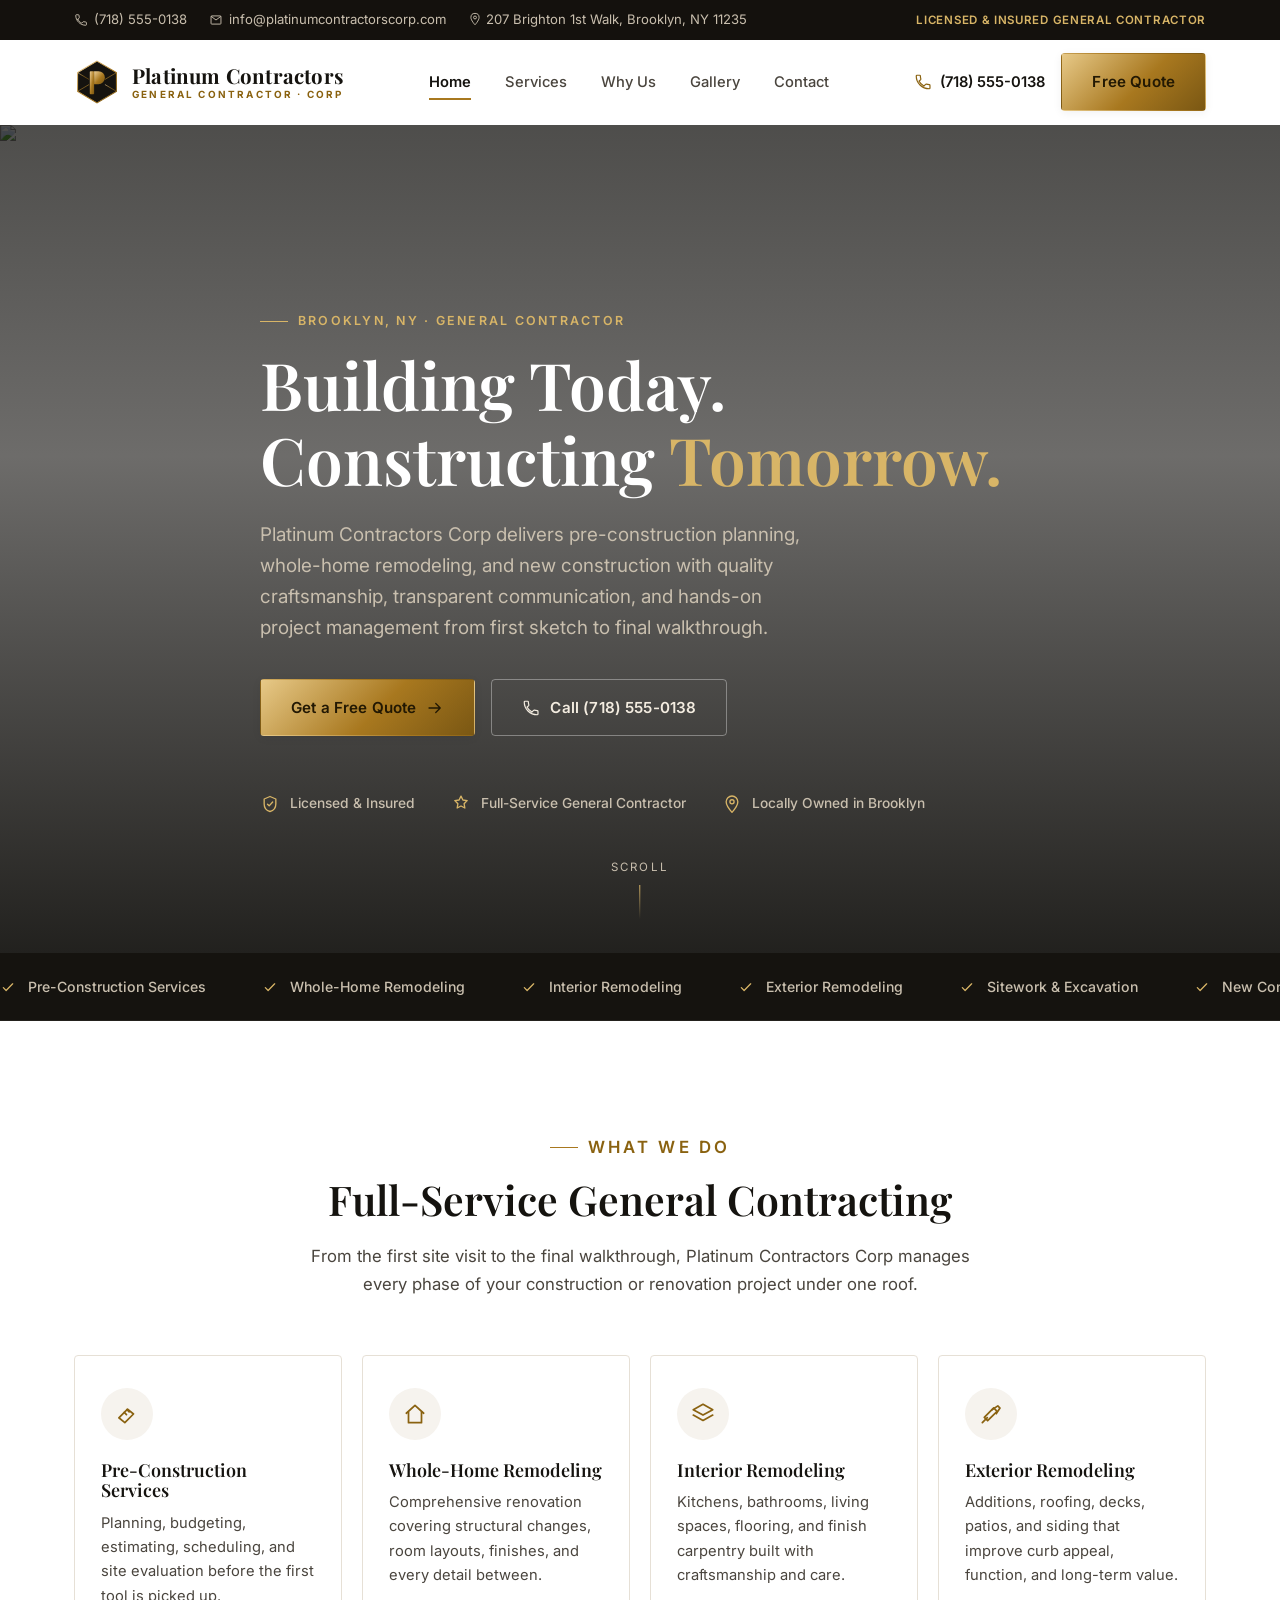
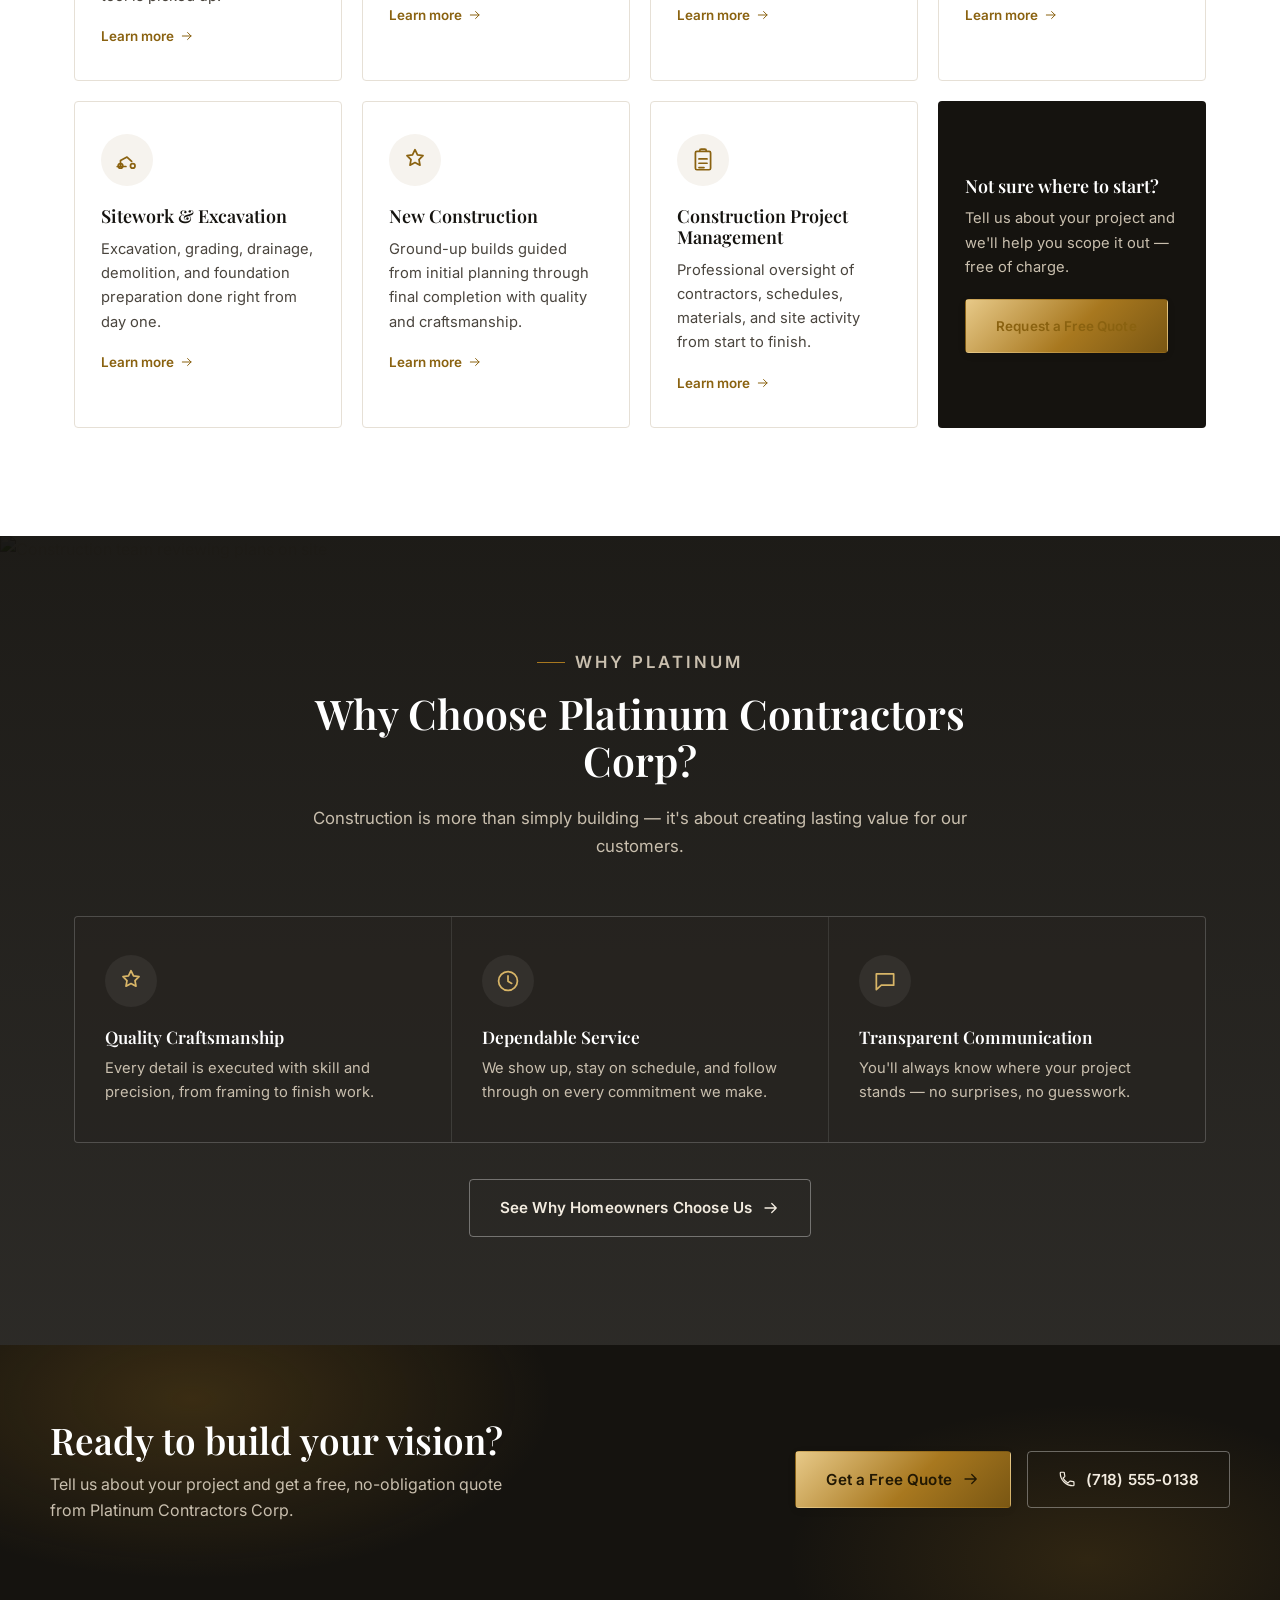
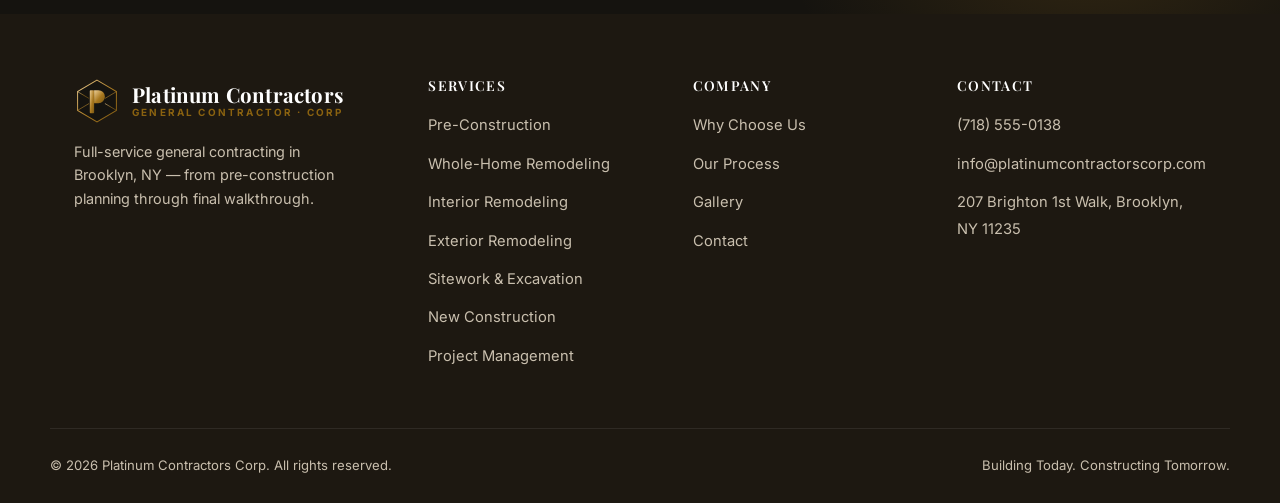
==== commit 3f9d3b46: "Split single-page site into a multi-page structure Replace the one-page infinite-scroll layout with " ====
--- a/index.html
+++ b/index.html
@@ -7,7 +7,6 @@
 <meta name="description" content="Platinum Contractors Corp is a full-service general contractor in Brooklyn, NY offering pre-construction, whole-home remodeling, interior &amp; exterior renovation, sitework, new construction, and construction project management.">
 <meta name="theme-color" content="#14110d">
 
-<!-- Favicon: self-contained gold gem/monogram emblem -->
 <link rel="icon" type="image/svg+xml" href="data:image/svg+xml,%3Csvg xmlns='http://www.w3.org/2000/svg' viewBox='0 0 64 64'%3E%3Cdefs%3E%3ClinearGradient id='g' x1='0%25' y1='0%25' x2='100%25' y2='100%25'%3E%3Cstop offset='0%25' stop-color='%23eecf94'/%3E%3Cstop offset='55%25' stop-color='%23a8781f'/%3E%3Cstop offset='100%25' stop-color='%237a5713'/%3E%3C/linearGradient%3E%3C/defs%3E%3Cpolygon points='32,3 59,19 59,45 32,61 5,45 5,19' fill='%2315130f' stroke='url(%23g)' stroke-width='1.6'/%3E%3Crect x='22' y='17' width='6' height='32' rx='1' fill='url(%23g)'/%3E%3Cpath d='M28,17 h6 a9,9 0 0 1 0,18 h-6 z' fill='url(%23g)'/%3E%3C/svg%3E">
 
 <link rel="preconnect" href="https://fonts.googleapis.com">
@@ -17,11 +16,10 @@
 </head>
 <body>
 <!-- Placeholder contact info: phone (718) 555-0138 and info@platinumcontractorscorp.com
-     appear in the top bar, header, hero, contact section and footer — update these
-     six spots with the real phone number and email before going live. -->
+     appear in the topbar/header/footer of every page and in the contact page —
+     update these with the real phone number and email before going live. -->
 <a class="skip-link" href="#main">Skip to content</a>
 
-<!-- ============ ICON / LOGO SPRITE ============ -->
 <svg width="0" height="0" style="position:absolute" aria-hidden="true" focusable="false">
   <defs>
     <linearGradient id="goldGrad" x1="0%" y1="0%" x2="100%" y2="100%">
@@ -66,7 +64,6 @@
   </defs>
 </svg>
 
-<!-- ============ TOP BAR ============ -->
 <div class="topbar">
   <div class="container">
     <div class="topbar-left">
@@ -78,20 +75,19 @@
   </div>
 </div>
 
-<!-- ============ HEADER ============ -->
 <header class="site">
   <div class="container nav-row">
-    <a href="#top" class="brand" aria-label="Platinum Contractors Corp home">
+    <a href="index.html" class="brand" aria-label="Platinum Contractors Corp home">
       <svg class="logo-mark" viewBox="0 0 64 64" aria-hidden="true"><use href="#logo-emblem"/></svg>
       <span class="brand-word"><b>Platinum Contractors</b><span>General Contractor · Corp</span></span>
     </a>
 
     <nav class="primary" aria-label="Primary">
-      <a href="#services">Services</a>
-      <a href="#process">Our Process</a>
-      <a href="#why">Why Us</a>
-      <a href="#gallery">Gallery</a>
-      <a href="#contact">Contact</a>
+      <a href="index.html" class="active">Home</a>
+      <a href="services.html">Services</a>
+      <a href="why-us.html">Why Us</a>
+      <a href="gallery.html">Gallery</a>
+      <a href="contact.html">Contact</a>
     </nav>
 
     <div class="header-actions">
@@ -99,7 +95,7 @@
         <svg><use href="#i-phone"/></svg>
         <span>(718) 555-0138</span>
       </a>
-      <a class="btn btn-gold" href="#contact">Free Quote</a>
+      <a class="btn btn-gold" href="contact.html">Free Quote</a>
       <button class="menu-toggle" aria-label="Open menu" aria-expanded="false">
         <svg><use href="#i-menu"/></svg>
       </button>
@@ -107,11 +103,11 @@
   </div>
 
   <div class="mobile-nav" id="mobile-nav">
-    <a href="#services">Services</a>
-    <a href="#process">Our Process</a>
-    <a href="#why">Why Us</a>
-    <a href="#gallery">Gallery</a>
-    <a href="#contact">Contact</a>
+    <a href="index.html" class="active">Home</a>
+    <a href="services.html">Services</a>
+    <a href="why-us.html">Why Us</a>
+    <a href="gallery.html">Gallery</a>
+    <a href="contact.html">Contact</a>
     <a class="btn btn-gold" href="tel:+17185550138">Call (718) 555-0138</a>
   </div>
 </header>
@@ -128,7 +124,7 @@
       <h1>Building Today.<br>Constructing <em>Tomorrow.</em></h1>
       <p class="lead">Platinum Contractors Corp delivers pre-construction planning, whole-home remodeling, and new construction with quality craftsmanship, transparent communication, and hands-on project management from first sketch to final walkthrough.</p>
       <div class="hero-actions">
-        <a class="btn btn-gold" href="#contact">Get a Free Quote <svg><use href="#i-arrow-right"/></svg></a>
+        <a class="btn btn-gold" href="contact.html">Get a Free Quote <svg><use href="#i-arrow-right"/></svg></a>
         <a class="btn btn-outline" href="tel:+17185550138"><svg><use href="#i-phone"/></svg> Call (718) 555-0138</a>
       </div>
       <div class="hero-trust">
@@ -160,7 +156,7 @@
     </div>
   </div>
 
-  <!-- ============ SERVICES OVERVIEW ============ -->
+  <!-- ============ SERVICES TEASER ============ -->
   <section class="pad" id="services">
     <div class="container">
       <div class="section-head center reveal">
@@ -174,190 +170,54 @@
           <div class="svc-icon"><svg><use href="#i-ruler"/></svg></div>
           <h3>Pre-Construction Services</h3>
           <p>Planning, budgeting, estimating, scheduling, and site evaluation before the first tool is picked up.</p>
-          <a href="#svc-preconstruction">Learn more <svg><use href="#i-arrow-right"/></svg></a>
+          <a href="services.html#svc-preconstruction">Learn more <svg><use href="#i-arrow-right"/></svg></a>
         </div>
         <div class="svc-card reveal reveal-delay-1">
           <div class="svc-icon"><svg><use href="#i-home"/></svg></div>
           <h3>Whole-Home Remodeling</h3>
           <p>Comprehensive renovation covering structural changes, room layouts, finishes, and every detail between.</p>
-          <a href="#svc-wholehome">Learn more <svg><use href="#i-arrow-right"/></svg></a>
+          <a href="services.html#svc-wholehome">Learn more <svg><use href="#i-arrow-right"/></svg></a>
         </div>
         <div class="svc-card reveal reveal-delay-2">
           <div class="svc-icon"><svg><use href="#i-layers"/></svg></div>
           <h3>Interior Remodeling</h3>
           <p>Kitchens, bathrooms, living spaces, flooring, and finish carpentry built with craftsmanship and care.</p>
-          <a href="#svc-interior">Learn more <svg><use href="#i-arrow-right"/></svg></a>
+          <a href="services.html#svc-interior">Learn more <svg><use href="#i-arrow-right"/></svg></a>
         </div>
         <div class="svc-card reveal reveal-delay-3">
           <div class="svc-icon"><svg><use href="#i-hammer"/></svg></div>
           <h3>Exterior Remodeling</h3>
           <p>Additions, roofing, decks, patios, and siding that improve curb appeal, function, and long-term value.</p>
-          <a href="#svc-exterior">Learn more <svg><use href="#i-arrow-right"/></svg></a>
+          <a href="services.html#svc-exterior">Learn more <svg><use href="#i-arrow-right"/></svg></a>
         </div>
         <div class="svc-card reveal">
           <div class="svc-icon"><svg><use href="#i-dig"/></svg></div>
           <h3>Sitework &amp; Excavation</h3>
           <p>Excavation, grading, drainage, demolition, and foundation preparation done right from day one.</p>
-          <a href="#svc-sitework">Learn more <svg><use href="#i-arrow-right"/></svg></a>
+          <a href="services.html#svc-sitework">Learn more <svg><use href="#i-arrow-right"/></svg></a>
         </div>
         <div class="svc-card reveal reveal-delay-1">
           <div class="svc-icon"><svg><use href="#i-badge"/></svg></div>
           <h3>New Construction</h3>
           <p>Ground-up builds guided from initial planning through final completion with quality and craftsmanship.</p>
-          <a href="#svc-newconstruction">Learn more <svg><use href="#i-arrow-right"/></svg></a>
+          <a href="services.html#svc-newconstruction">Learn more <svg><use href="#i-arrow-right"/></svg></a>
         </div>
         <div class="svc-card reveal reveal-delay-2">
           <div class="svc-icon"><svg><use href="#i-clipboard"/></svg></div>
           <h3>Construction Project Management</h3>
           <p>Professional oversight of contractors, schedules, materials, and site activity from start to finish.</p>
-          <a href="#svc-projectmgmt">Learn more <svg><use href="#i-arrow-right"/></svg></a>
+          <a href="services.html#svc-projectmgmt">Learn more <svg><use href="#i-arrow-right"/></svg></a>
         </div>
         <div class="svc-card reveal reveal-delay-3" style="display:flex;flex-direction:column;justify-content:center;background:var(--ink);border-color:transparent;">
           <h3 style="color:#fff;">Not sure where to start?</h3>
           <p style="color:var(--on-dark-soft);">Tell us about your project and we'll help you scope it out — free of charge.</p>
-          <a class="btn btn-gold" href="#contact" style="margin-top:6px;align-self:flex-start;">Request a Free Quote</a>
+          <a class="btn btn-gold" href="contact.html" style="margin-top:6px;align-self:flex-start;">Request a Free Quote</a>
         </div>
       </div>
     </div>
   </section>
 
-  <!-- ============ DETAILED SERVICES ============ -->
-  <section class="pad" style="padding-top:0;background:var(--paper-alt);">
-    <div class="container">
-
-      <div class="svc-detail" id="svc-preconstruction">
-        <div class="svc-detail-media reveal">
-          <img src="https://images.unsplash.com/photo-1503387762-592deb58ef4e?auto=format&fit=crop&w=1200&q=75" alt="Architectural blueprints and drafting tools on a table" loading="lazy">
-          <span class="tag">01 · Planning</span>
-        </div>
-        <div class="svc-detail-body reveal reveal-delay-1">
-          <div class="num">01</div>
-          <h3>Pre-Construction Services</h3>
-          <p>Successful construction starts with proper planning. Our pre-construction services help homeowners and property owners establish a clear roadmap before work begins. We assist with project planning, budgeting, estimating, scheduling, site evaluations, material coordination, and construction preparation.</p>
-          <p>By addressing potential challenges early, we help create a more efficient and organized construction process while keeping your project goals, budget, and timeline in focus.</p>
-          <div class="svc-tags">
-            <span>Budgeting &amp; Estimating</span>
-            <span>Site Evaluation</span>
-            <span>Scheduling</span>
-            <span>Material Coordination</span>
-          </div>
-        </div>
-      </div>
-
-      <div class="svc-detail reverse" id="svc-wholehome">
-        <div class="svc-detail-media reveal">
-          <img src="https://images.unsplash.com/photo-1613544723371-23b514a78c85?auto=format&fit=crop&w=1200&q=75" alt="Whole home exterior renovation with new deck and siding" loading="lazy">
-          <span class="tag">02 · Full Renovation</span>
-        </div>
-        <div class="svc-detail-body reveal reveal-delay-1">
-          <div class="num">02</div>
-          <h3>Whole-Home Remodeling</h3>
-          <p>Transform your existing property with our comprehensive whole-home remodeling services. Whether you are updating an older home, redesigning your living space, or completely reimagining your property, Platinum Contractors Corp manages every aspect of the renovation.</p>
-          <p>From structural changes and room layouts to finishes and final details, we coordinate the entire remodeling process to create a home that is functional, comfortable, and built around your vision.</p>
-          <div class="svc-tags">
-            <span>Structural Changes</span>
-            <span>Room Layouts</span>
-            <span>Finishes &amp; Details</span>
-          </div>
-        </div>
-      </div>
-
-      <div class="svc-detail" id="svc-interior">
-        <div class="svc-detail-media reveal">
-          <img src="https://images.unsplash.com/photo-1628745277862-bc0b2d68c50c?auto=format&fit=crop&w=1200&q=75" alt="Newly remodeled modern luxury kitchen" loading="lazy">
-          <span class="tag">03 · Interior</span>
-        </div>
-        <div class="svc-detail-body reveal reveal-delay-1">
-          <div class="num">03</div>
-          <h3>Interior Remodeling</h3>
-          <p>Our interior remodeling services help bring new life to the spaces inside your home. We specialize in kitchen remodeling, bathroom renovations, living spaces, bedrooms, flooring, walls, ceilings, trim, finish carpentry, and other interior improvements.</p>
-          <p>Whether you are looking for a complete interior renovation or targeted upgrades, our team focuses on quality workmanship, thoughtful design, and attention to every detail.</p>
-          <div class="svc-tags">
-            <span>Kitchens</span>
-            <span>Bathrooms</span>
-            <span>Flooring &amp; Trim</span>
-            <span>Finish Carpentry</span>
-          </div>
-        </div>
-      </div>
-
-      <div class="svc-detail reverse" id="svc-exterior">
-        <div class="svc-detail-media reveal">
-          <img src="https://images.unsplash.com/photo-1488441200229-6a4be8f4013d?auto=format&fit=crop&w=1200&q=75" alt="Home exterior with new deck, siding and patio" loading="lazy">
-          <span class="tag">04 · Exterior</span>
-        </div>
-        <div class="svc-detail-body reveal reveal-delay-1">
-          <div class="num">04</div>
-          <h3>Exterior Remodeling</h3>
-          <p>Improve the appearance, functionality, and value of your property with professional exterior remodeling services. We handle a wide range of exterior construction and renovation projects, including additions, exterior improvements, roofing, decks, patios, siding, and other property upgrades.</p>
-          <p>Our team combines durable materials with quality craftsmanship to create exterior spaces that enhance your home and are built to last.</p>
-          <div class="svc-tags">
-            <span>Additions</span>
-            <span>Roofing</span>
-            <span>Decks &amp; Patios</span>
-            <span>Siding</span>
-          </div>
-        </div>
-      </div>
-
-      <div class="svc-detail" id="svc-sitework">
-        <div class="svc-detail-media reveal">
-          <img src="https://images.unsplash.com/photo-1575281923032-f40d94ef6160?auto=format&fit=crop&w=1200&q=75" alt="Excavator performing sitework and grading" loading="lazy">
-          <span class="tag">05 · Groundwork</span>
-        </div>
-        <div class="svc-detail-body reveal reveal-delay-1">
-          <div class="num">05</div>
-          <h3>Sitework &amp; Excavation</h3>
-          <p>Proper site preparation is the foundation of a successful construction project. Our sitework and excavation services include excavation, grading, drainage solutions, site preparation, foundation preparation, demolition, and other necessary groundwork.</p>
-          <p>We approach each property with careful planning and attention to existing conditions to help ensure your site is properly prepared for remodeling, additions, or new construction.</p>
-          <div class="svc-tags">
-            <span>Excavation &amp; Grading</span>
-            <span>Drainage</span>
-            <span>Demolition</span>
-          </div>
-        </div>
-      </div>
-
-      <div class="svc-detail reverse" id="svc-newconstruction">
-        <div class="svc-detail-media reveal">
-          <img src="https://images.unsplash.com/photo-1656733911001-16912b79d2bf?auto=format&fit=crop&w=1200&q=75" alt="New home under construction with wood framing" loading="lazy">
-          <span class="tag">06 · Ground Up</span>
-        </div>
-        <div class="svc-detail-body reveal reveal-delay-1">
-          <div class="num">06</div>
-          <h3>New Construction</h3>
-          <p>Build your vision from the ground up with new construction services from Platinum Contractors Corp. We work with homeowners and property owners throughout the construction process, from initial planning and site preparation through construction and final completion.</p>
-          <p>Our team coordinates the many elements involved in building a new home or structure while maintaining a strong focus on quality, communication, scheduling, and craftsmanship.</p>
-          <div class="svc-tags">
-            <span>Ground-Up Builds</span>
-            <span>Scheduling</span>
-            <span>Quality Craftsmanship</span>
-          </div>
-        </div>
-      </div>
-
-      <div class="svc-detail" id="svc-projectmgmt" style="border-bottom:1px solid var(--line);">
-        <div class="svc-detail-media reveal">
-          <img src="https://images.unsplash.com/photo-1621905252507-b35492cc74b4?auto=format&fit=crop&w=1200&q=75" alt="Contractor reviewing construction plans on site" loading="lazy">
-          <span class="tag">07 · Oversight</span>
-        </div>
-        <div class="svc-detail-body reveal reveal-delay-1">
-          <div class="num">07</div>
-          <h3>Construction Project Management</h3>
-          <p>Our construction project management services provide professional oversight from start to finish. We coordinate contractors, schedules, materials, site activities, and project details to keep your construction project organized and moving forward.</p>
-          <p>With a hands-on approach and clear communication throughout the process, we help reduce delays, address challenges efficiently, and ensure that every phase of construction meets the project's goals and quality standards.</p>
-          <div class="svc-tags">
-            <span>Contractor Coordination</span>
-            <span>Schedule Management</span>
-            <span>Clear Communication</span>
-          </div>
-        </div>
-      </div>
-
-    </div>
-  </section>
-
-  <!-- ============ WHY CHOOSE US ============ -->
+  <!-- ============ WHY US TEASER ============ -->
   <section class="pad why" id="why">
     <div class="why-media">
       <img src="https://images.unsplash.com/photo-1630288215006-a7058b0bfd89?auto=format&fit=crop&w=2000&q=70" alt="Construction team reviewing plans on site" loading="lazy">
@@ -385,77 +245,10 @@
           <h3>Transparent Communication</h3>
           <p>You'll always know where your project stands — no surprises, no guesswork.</p>
         </div>
-        <div class="why-item">
-          <div class="svc-icon"><svg><use href="#i-helmet"/></svg></div>
-          <h3>Safety First</h3>
-          <p>Every site is run to a high standard of safety for our crew, clients, and property.</p>
-        </div>
-        <div class="why-item">
-          <div class="svc-icon"><svg><use href="#i-clipboard"/></svg></div>
-          <h3>Professional Project Management</h3>
-          <p>One point of contact coordinating every contractor, schedule, and moving part.</p>
-        </div>
-        <div class="why-item">
-          <div class="svc-icon"><svg><use href="#i-users"/></svg></div>
-          <h3>Locally Owned</h3>
-          <p>Based in Brooklyn, NY — invested in the community and the homes we build in it.</p>
-        </div>
-      </div>
-
-      <div class="why-tagline reveal">
-        <p class="big">Platinum Contractors Corp — Building Today. Constructing Tomorrow.<br><span class="accent">Where Vision Meets Construction.</span></p>
-      </div>
-    </div>
-  </section>
-
-  <!-- ============ PROCESS ============ -->
-  <section class="pad" id="process">
-    <div class="container">
-      <div class="section-head center reveal">
-        <p class="eyebrow" style="justify-content:center">How We Work</p>
-        <h2>A Clear Process, Start to Finish</h2>
-        <p>Every project follows the same disciplined approach — so you always know what's happening and what's next.</p>
-      </div>
-      <div class="process-grid">
-        <div class="process-step reveal">
-          <div class="process-num">01</div>
-          <h3>Plan</h3>
-          <p>Site visit, budgeting, estimating, and scheduling to set a clear roadmap.</p>
-        </div>
-        <div class="process-step reveal reveal-delay-1">
-          <div class="process-num">02</div>
-          <h3>Prepare</h3>
-          <p>Sitework, permitting, and material coordination to get the site ready.</p>
-        </div>
-        <div class="process-step reveal reveal-delay-2">
-          <div class="process-num">03</div>
-          <h3>Build</h3>
-          <p>Skilled construction with hands-on oversight and consistent communication.</p>
-        </div>
-        <div class="process-step reveal reveal-delay-3">
-          <div class="process-num">04</div>
-          <h3>Deliver</h3>
-          <p>Final walkthrough and quality check to make sure every detail meets standard.</p>
-        </div>
-      </div>
-    </div>
-  </section>
-
-  <!-- ============ GALLERY ============ -->
-  <section class="pad" style="background:var(--paper-alt);" id="gallery">
-    <div class="container">
-      <div class="section-head reveal">
-        <p class="eyebrow">Our Work</p>
-        <h2>A Look at What We Build</h2>
-        <p>A sample of the kitchens, exteriors, and construction projects Platinum Contractors Corp brings to life.</p>
-      </div>
-      <div class="gallery-grid reveal">
-        <a class="g-1" href="https://images.unsplash.com/photo-1631048498692-af6262577031?auto=format&fit=crop&w=1600&q=75" target="_blank" rel="noopener"><img src="https://images.unsplash.com/photo-1631048498692-af6262577031?auto=format&fit=crop&w=900&q=70" alt="Remodeled kitchen with island" loading="lazy"></a>
-        <a class="g-2" href="https://images.unsplash.com/photo-1613544723412-b331bda01e87?auto=format&fit=crop&w=1600&q=75" target="_blank" rel="noopener"><img src="https://images.unsplash.com/photo-1613544723412-b331bda01e87?auto=format&fit=crop&w=900&q=70" alt="Home exterior with new deck" loading="lazy"></a>
-        <a class="g-3" href="https://images.unsplash.com/photo-1564540579594-0930edb6de43?auto=format&fit=crop&w=1600&q=75" target="_blank" rel="noopener"><img src="https://images.unsplash.com/photo-1564540579594-0930edb6de43?auto=format&fit=crop&w=900&q=70" alt="Remodeled bathroom" loading="lazy"></a>
-        <a class="g-4" href="https://images.unsplash.com/photo-1503387837-b154d5074bd2?auto=format&fit=crop&w=1600&q=75" target="_blank" rel="noopener"><img src="https://images.unsplash.com/photo-1503387837-b154d5074bd2?auto=format&fit=crop&w=900&q=70" alt="Architectural plans" loading="lazy"></a>
-        <a class="g-5" href="https://images.unsplash.com/photo-1603444796489-2c2efa5bb680?auto=format&fit=crop&w=1600&q=75" target="_blank" rel="noopener"><img src="https://images.unsplash.com/photo-1603444796489-2c2efa5bb680?auto=format&fit=crop&w=900&q=70" alt="House under construction framing" loading="lazy"></a>
-        <a class="g-6" href="https://images.unsplash.com/photo-1495036019936-220b29b930ea?auto=format&fit=crop&w=1600&q=75" target="_blank" rel="noopener"><img src="https://images.unsplash.com/photo-1495036019936-220b29b930ea?auto=format&fit=crop&w=900&q=70" alt="Sitework and excavation" loading="lazy"></a>
+      </div>
+
+      <div style="text-align:center;margin-top:36px;" class="reveal">
+        <a class="btn btn-outline" href="why-us.html">See Why Homeowners Choose Us <svg><use href="#i-arrow-right"/></svg></a>
       </div>
     </div>
   </section>
@@ -468,98 +261,18 @@
         <p>Tell us about your project and get a free, no-obligation quote from Platinum Contractors Corp.</p>
       </div>
       <div class="cta-actions reveal reveal-delay-1">
-        <a class="btn btn-gold" href="#contact">Get a Free Quote <svg><use href="#i-arrow-right"/></svg></a>
+        <a class="btn btn-gold" href="contact.html">Get a Free Quote <svg><use href="#i-arrow-right"/></svg></a>
         <a class="btn btn-outline" href="tel:+17185550138"><svg><use href="#i-phone"/></svg> (718) 555-0138</a>
       </div>
     </div>
   </section>
 
-  <!-- ============ CONTACT ============ -->
-  <section class="pad" id="contact">
-    <div class="container">
-      <div class="section-head center reveal">
-        <p class="eyebrow" style="justify-content:center">Get In Touch</p>
-        <h2>Request Your Free Quote</h2>
-        <p>Share a few details about your project and our team will follow up to schedule a consultation.</p>
-      </div>
-
-      <div class="contact-wrap reveal">
-        <div class="contact-form">
-          <h3>Tell us about your project</h3>
-          <p>Fields marked required help us route your request to the right person.</p>
-          <form id="quote-form" novalidate>
-            <div class="field-row">
-              <div class="field">
-                <label for="name">Full name *</label>
-                <input id="name" name="name" type="text" autocomplete="name" required>
-              </div>
-              <div class="field">
-                <label for="phone">Phone</label>
-                <input id="phone" name="phone" type="tel" autocomplete="tel">
-              </div>
-            </div>
-            <div class="field-row">
-              <div class="field">
-                <label for="email">Email *</label>
-                <input id="email" name="email" type="email" autocomplete="email" required>
-              </div>
-              <div class="field">
-                <label for="service">Service needed</label>
-                <select id="service" name="service">
-                  <option value="">Select a service</option>
-                  <option>Pre-Construction Services</option>
-                  <option>Whole-Home Remodeling</option>
-                  <option>Interior Remodeling</option>
-                  <option>Exterior Remodeling</option>
-                  <option>Sitework &amp; Excavation</option>
-                  <option>New Construction</option>
-                  <option>Construction Project Management</option>
-                </select>
-              </div>
-            </div>
-            <div class="field">
-              <label for="message">Project details *</label>
-              <textarea id="message" name="message" rows="4" required placeholder="Tell us about your property, timeline, and goals..."></textarea>
-            </div>
-            <button type="submit" class="btn btn-dark">Send Request <svg><use href="#i-arrow-right"/></svg></button>
-            <p class="form-note">This opens your email app with the details pre-filled, addressed to Platinum Contractors Corp — no data is stored or sent anywhere else.</p>
-            <p class="form-status" id="form-status"></p>
-          </form>
-        </div>
-
-        <div class="contact-info">
-          <h3>Contact Details</h3>
-          <div class="contact-row">
-            <div class="ic"><svg><use href="#i-pin"/></svg></div>
-            <div><b>Address</b><span>207 Brighton 1st Walk, Brooklyn, NY 11235</span></div>
-          </div>
-          <div class="contact-row">
-            <div class="ic"><svg><use href="#i-phone"/></svg></div>
-            <div><b>Phone</b><a href="tel:+17185550138">(718) 555-0138</a></div>
-          </div>
-          <div class="contact-row">
-            <div class="ic"><svg><use href="#i-mail"/></svg></div>
-            <div><b>Email</b><a href="mailto:info@platinumcontractorscorp.com">info@platinumcontractorscorp.com</a></div>
-          </div>
-          <div class="contact-row">
-            <div class="ic"><svg><use href="#i-clock"/></svg></div>
-            <div><b>Hours</b><span>Mon–Sat, 8:00 AM – 6:00 PM</span></div>
-          </div>
-          <div class="contact-map">
-            <iframe src="https://www.google.com/maps?q=207+Brighton+1st+Walk,+Brooklyn,+NY+11235&output=embed" loading="lazy" referrerpolicy="no-referrer-when-downgrade" title="Platinum Contractors Corp location map"></iframe>
-          </div>
-        </div>
-      </div>
-    </div>
-  </section>
-
 </main>
 
-<!-- ============ FOOTER ============ -->
 <footer class="site">
   <div class="container footer-grid">
     <div class="footer-brand">
-      <a href="#top" class="brand">
+      <a href="index.html" class="brand">
         <svg class="logo-mark" viewBox="0 0 64 64" aria-hidden="true"><use href="#logo-emblem"/></svg>
         <span class="brand-word"><b>Platinum Contractors</b><span>General Contractor · Corp</span></span>
       </a>
@@ -568,22 +281,22 @@
     <div>
       <h4>Services</h4>
       <ul>
-        <li><a href="#svc-preconstruction">Pre-Construction</a></li>
-        <li><a href="#svc-wholehome">Whole-Home Remodeling</a></li>
-        <li><a href="#svc-interior">Interior Remodeling</a></li>
-        <li><a href="#svc-exterior">Exterior Remodeling</a></li>
-        <li><a href="#svc-sitework">Sitework &amp; Excavation</a></li>
-        <li><a href="#svc-newconstruction">New Construction</a></li>
-        <li><a href="#svc-projectmgmt">Project Management</a></li>
+        <li><a href="services.html#svc-preconstruction">Pre-Construction</a></li>
+        <li><a href="services.html#svc-wholehome">Whole-Home Remodeling</a></li>
+        <li><a href="services.html#svc-interior">Interior Remodeling</a></li>
+        <li><a href="services.html#svc-exterior">Exterior Remodeling</a></li>
+        <li><a href="services.html#svc-sitework">Sitework &amp; Excavation</a></li>
+        <li><a href="services.html#svc-newconstruction">New Construction</a></li>
+        <li><a href="services.html#svc-projectmgmt">Project Management</a></li>
       </ul>
     </div>
     <div>
       <h4>Company</h4>
       <ul>
-        <li><a href="#why">Why Choose Us</a></li>
-        <li><a href="#process">Our Process</a></li>
-        <li><a href="#gallery">Gallery</a></li>
-        <li><a href="#contact">Contact</a></li>
+        <li><a href="why-us.html">Why Choose Us</a></li>
+        <li><a href="why-us.html#process">Our Process</a></li>
+        <li><a href="gallery.html">Gallery</a></li>
+        <li><a href="contact.html">Contact</a></li>
       </ul>
     </div>
     <div>
--- a/styles.css
+++ b/styles.css
@@ -285,6 +285,31 @@
 .scroll-cue .dot { width: 1px; height: 34px; background: linear-gradient(var(--gold-light), transparent); animation: scrollcue 1.8s ease-in-out infinite; }
 @keyframes scrollcue { 0%,100% { opacity: 0.3; } 50% { opacity: 1; } }
 
+/* ---------- Interior page hero (Services / Why Us / Gallery / Contact) ---------- */
+.page-hero {
+  position: relative;
+  min-height: 46vh;
+  display: flex;
+  align-items: flex-end;
+  color: #fff;
+  overflow: hidden;
+}
+.page-hero .hero-media::after {
+  background: linear-gradient(180deg, rgba(10,9,6,0.6) 0%, rgba(10,9,6,0.55) 40%, rgba(10,9,6,0.92) 100%);
+}
+.page-hero-content { position: relative; z-index: 1; padding: 150px 0 56px; max-width: 720px; }
+.page-hero-content h1 { color: #fff; font-size: clamp(2rem, 4vw, 3rem); margin-bottom: 14px; }
+.page-hero-content p { color: var(--on-dark-soft); font-size: 1.05rem; max-width: 560px; margin: 0; }
+.breadcrumb { display: flex; align-items: center; gap: 8px; font-size: 0.82rem; color: var(--on-dark-soft); margin-top: 18px; }
+.breadcrumb a { color: var(--on-dark-soft); transition: color var(--dur) var(--ease); }
+.breadcrumb a:hover { color: var(--gold-light); }
+.breadcrumb span { color: var(--gold-light); }
+
+/* ---------- Nav active state ---------- */
+nav.primary a.active, .mobile-nav a.active { color: var(--ink); font-weight: 600; }
+nav.primary a.active::after { right: 0; }
+.mobile-nav a.active { color: var(--gold-deep); }
+
 /* ---------- Marquee / services strip ---------- */
 .strip {
   background: var(--ink);
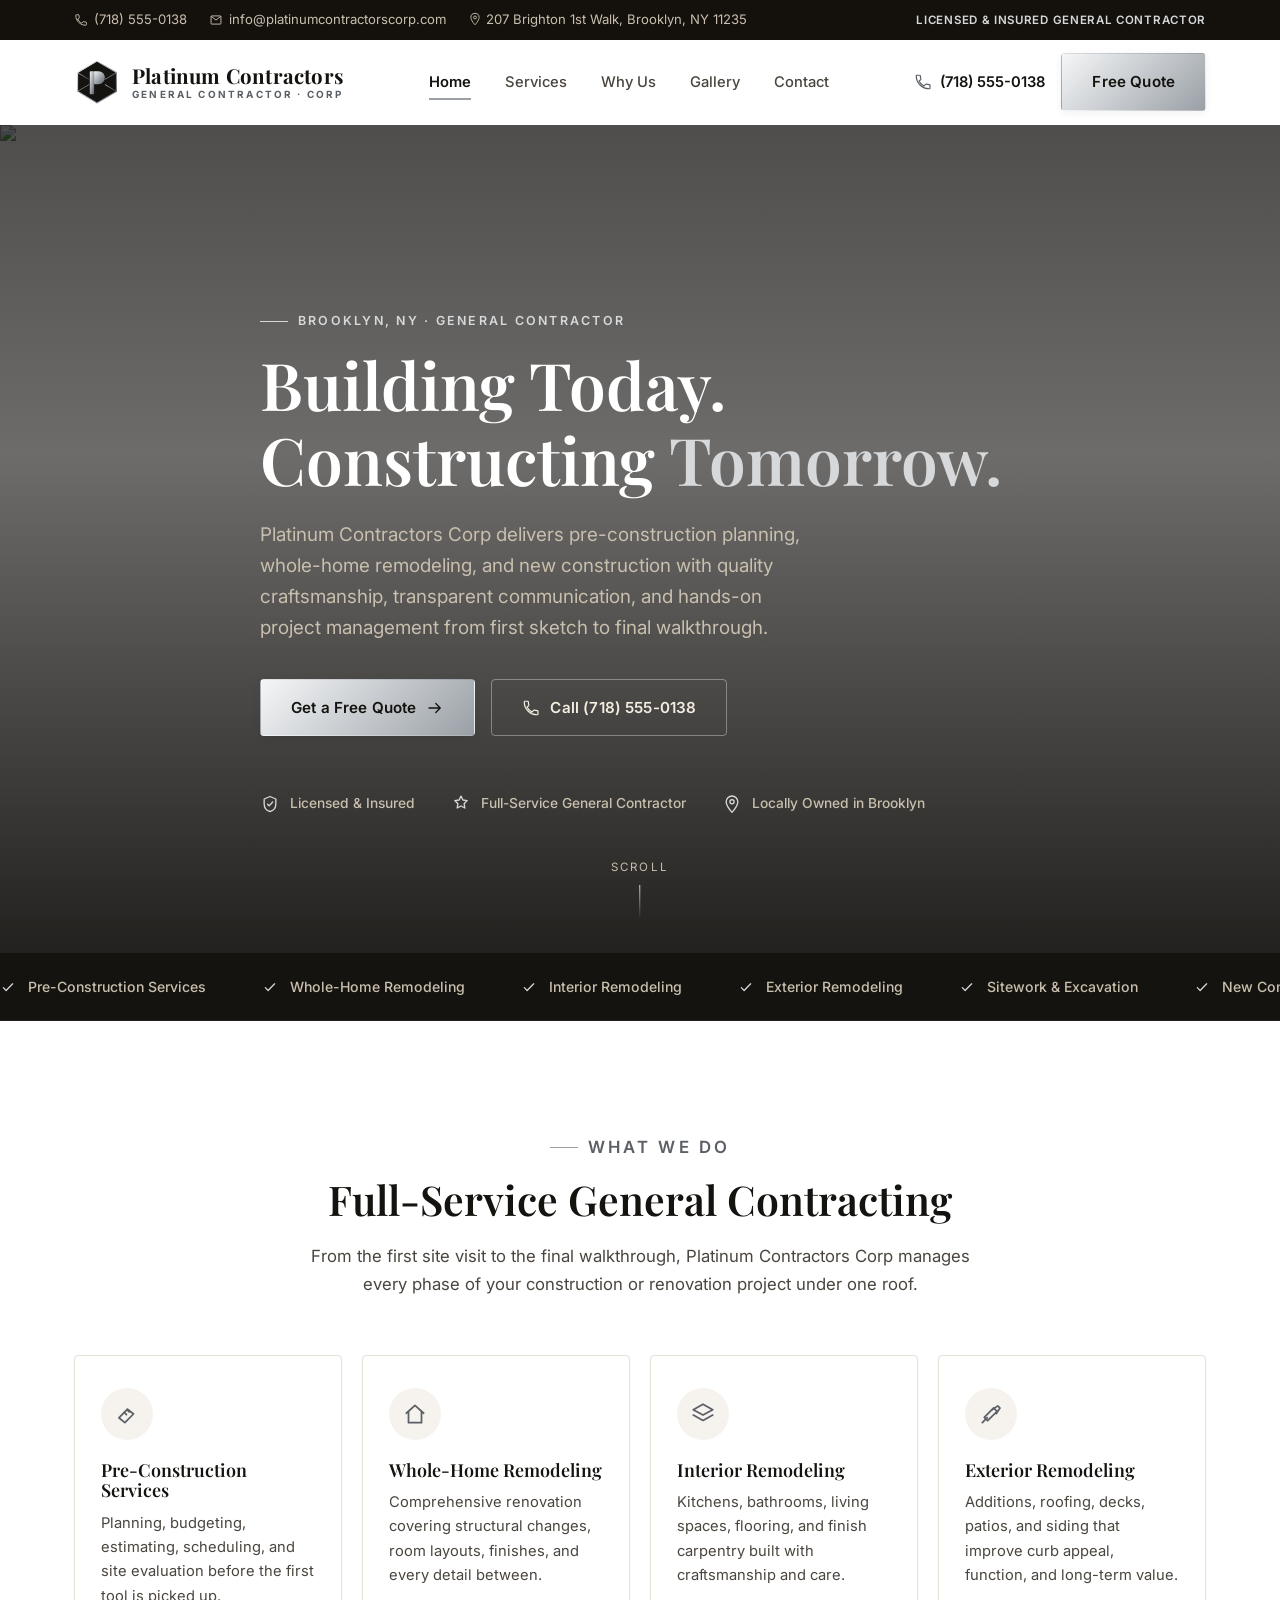
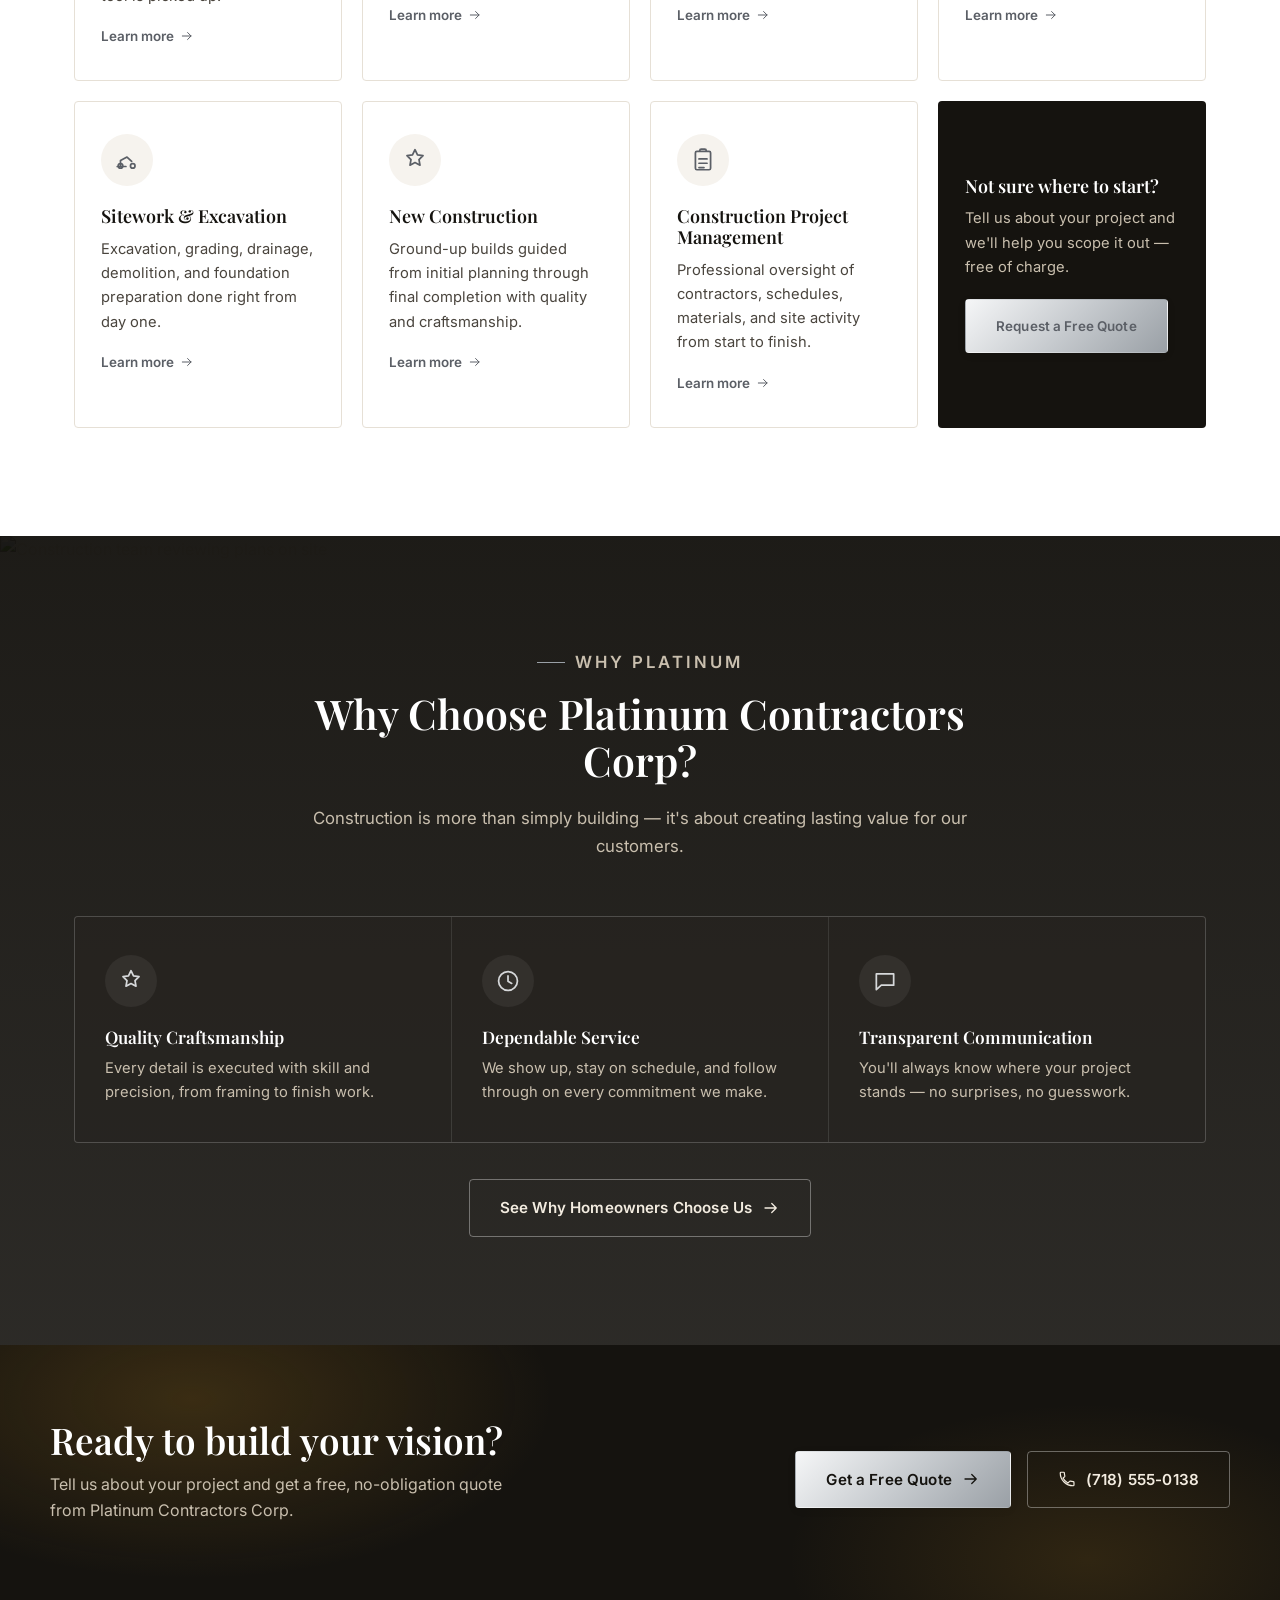
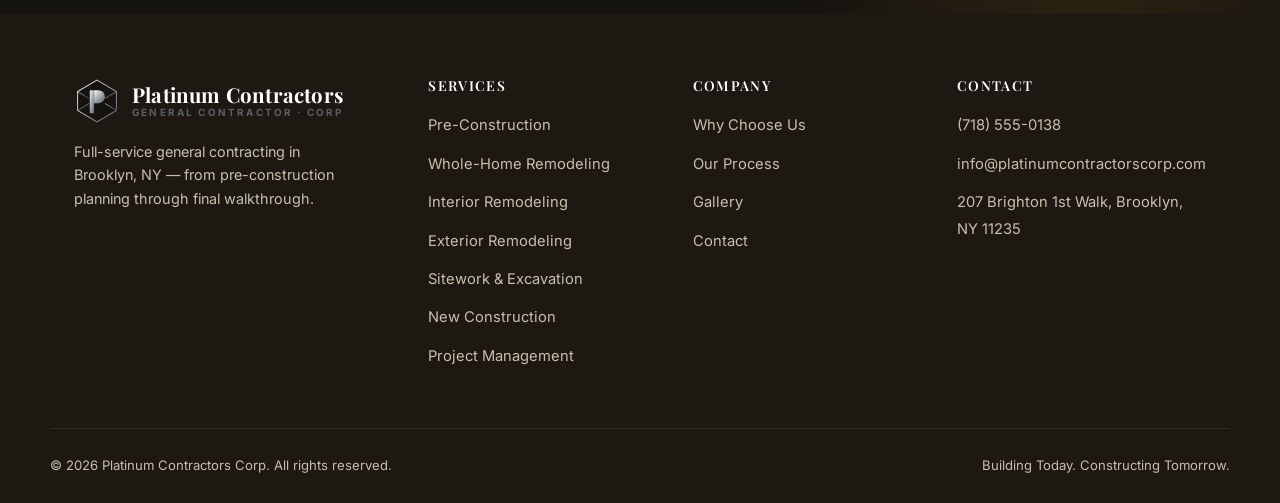
==== commit 5dc0f3a9: "Swap gold accent for a platinum/silver palette Gold read oddly for a company named Platinum Contract" ====
--- a/index.html
+++ b/index.html
@@ -7,7 +7,7 @@
 <meta name="description" content="Platinum Contractors Corp is a full-service general contractor in Brooklyn, NY offering pre-construction, whole-home remodeling, interior &amp; exterior renovation, sitework, new construction, and construction project management.">
 <meta name="theme-color" content="#14110d">
 
-<link rel="icon" type="image/svg+xml" href="data:image/svg+xml,%3Csvg xmlns='http://www.w3.org/2000/svg' viewBox='0 0 64 64'%3E%3Cdefs%3E%3ClinearGradient id='g' x1='0%25' y1='0%25' x2='100%25' y2='100%25'%3E%3Cstop offset='0%25' stop-color='%23eecf94'/%3E%3Cstop offset='55%25' stop-color='%23a8781f'/%3E%3Cstop offset='100%25' stop-color='%237a5713'/%3E%3C/linearGradient%3E%3C/defs%3E%3Cpolygon points='32,3 59,19 59,45 32,61 5,45 5,19' fill='%2315130f' stroke='url(%23g)' stroke-width='1.6'/%3E%3Crect x='22' y='17' width='6' height='32' rx='1' fill='url(%23g)'/%3E%3Cpath d='M28,17 h6 a9,9 0 0 1 0,18 h-6 z' fill='url(%23g)'/%3E%3C/svg%3E">
+<link rel="icon" type="image/svg+xml" href="data:image/svg+xml,%3Csvg xmlns='http://www.w3.org/2000/svg' viewBox='0 0 64 64'%3E%3Cdefs%3E%3ClinearGradient id='g' x1='0%25' y1='0%25' x2='100%25' y2='100%25'%3E%3Cstop offset='0%25' stop-color='%23f5f6f7'/%3E%3Cstop offset='55%25' stop-color='%239aa0a6'/%3E%3Cstop offset='100%25' stop-color='%235b5f66'/%3E%3C/linearGradient%3E%3C/defs%3E%3Cpolygon points='32,3 59,19 59,45 32,61 5,45 5,19' fill='%2315130f' stroke='url(%23g)' stroke-width='1.6'/%3E%3Crect x='22' y='17' width='6' height='32' rx='1' fill='url(%23g)'/%3E%3Cpath d='M28,17 h6 a9,9 0 0 1 0,18 h-6 z' fill='url(%23g)'/%3E%3C/svg%3E">
 
 <link rel="preconnect" href="https://fonts.googleapis.com">
 <link rel="preconnect" href="https://fonts.gstatic.com" crossorigin>
@@ -23,9 +23,9 @@
 <svg width="0" height="0" style="position:absolute" aria-hidden="true" focusable="false">
   <defs>
     <linearGradient id="goldGrad" x1="0%" y1="0%" x2="100%" y2="100%">
-      <stop offset="0%" stop-color="#eecf94"/>
-      <stop offset="55%" stop-color="#a8781f"/>
-      <stop offset="100%" stop-color="#7a5713"/>
+      <stop offset="0%" stop-color="#f5f6f7"/>
+      <stop offset="55%" stop-color="#9aa0a6"/>
+      <stop offset="100%" stop-color="#5b5f66"/>
     </linearGradient>
 
     <symbol id="logo-emblem" viewBox="0 0 64 64">
--- a/styles.css
+++ b/styles.css
@@ -1,6 +1,6 @@
 /* ===================================================================
    Platinum Contractors Corp — stylesheet
-   Design system: near-black + gold, Playfair Display / Inter
+   Design system: near-black + platinum, Playfair Display / Inter
 =================================================================== */
 
 :root {
@@ -9,10 +9,10 @@
   --paper: #ffffff;
   --paper-alt: #f6f3ee;
   --line: #e6e0d6;
-  --gold: #a8781f;
-  --gold-deep: #8a6210;
-  --gold-light: #d8b567;
-  --gold-grad: linear-gradient(135deg, #e7c988 0%, #a8781f 55%, #7a5713 100%);
+  --gold: #9aa0a6;
+  --gold-deep: #5b5f66;
+  --gold-light: #d6d8da;
+  --gold-grad: linear-gradient(135deg, #f5f6f7 0%, #c7cbcf 50%, #9aa0a6 100%);
   --dark: #14110d;
   --dark-alt: #1d1811;
   --on-dark: #f3ece0;
@@ -112,7 +112,7 @@
 .btn svg { width: 18px; height: 18px; flex: none; }
 .btn-gold {
   background: var(--gold-grad);
-  color: #221803;
+  color: var(--ink);
   box-shadow: var(--shadow-sm);
 }
 .btn-gold:hover { transform: translateY(-2px); box-shadow: var(--shadow-md); }
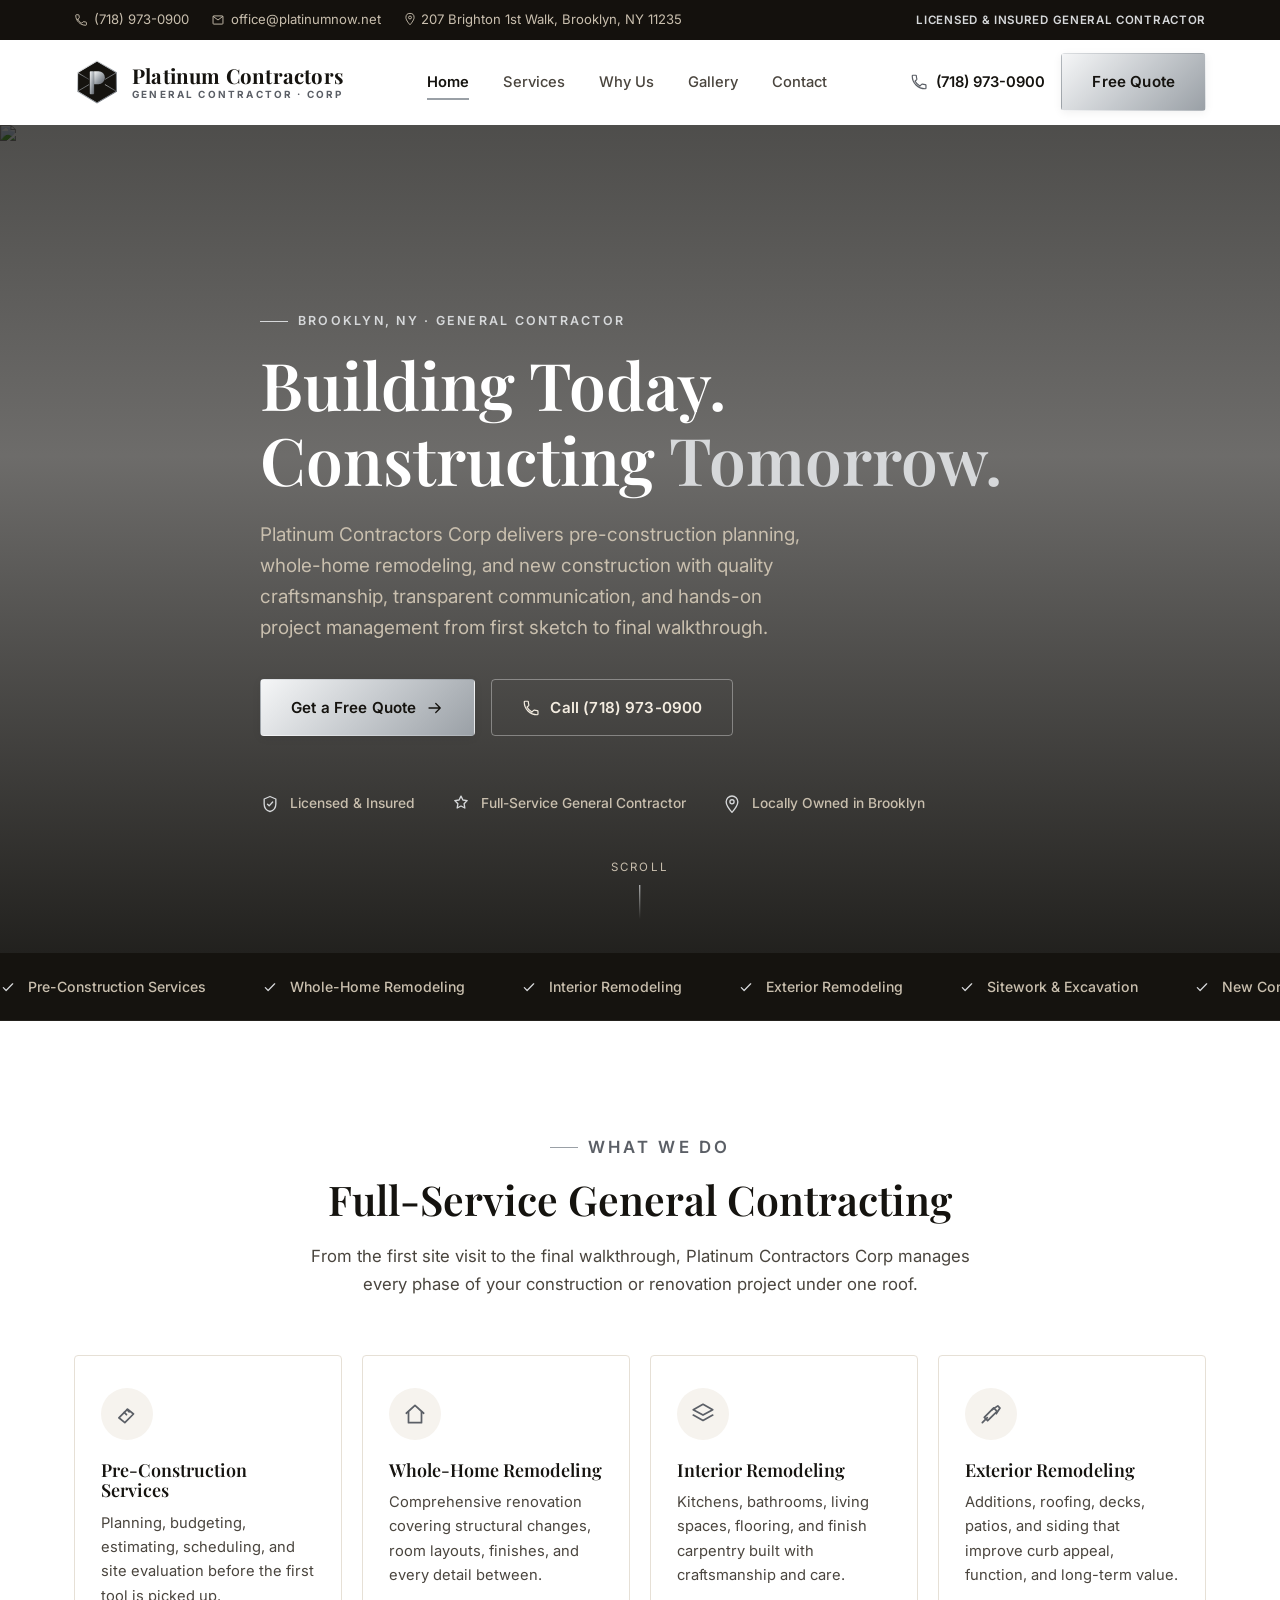
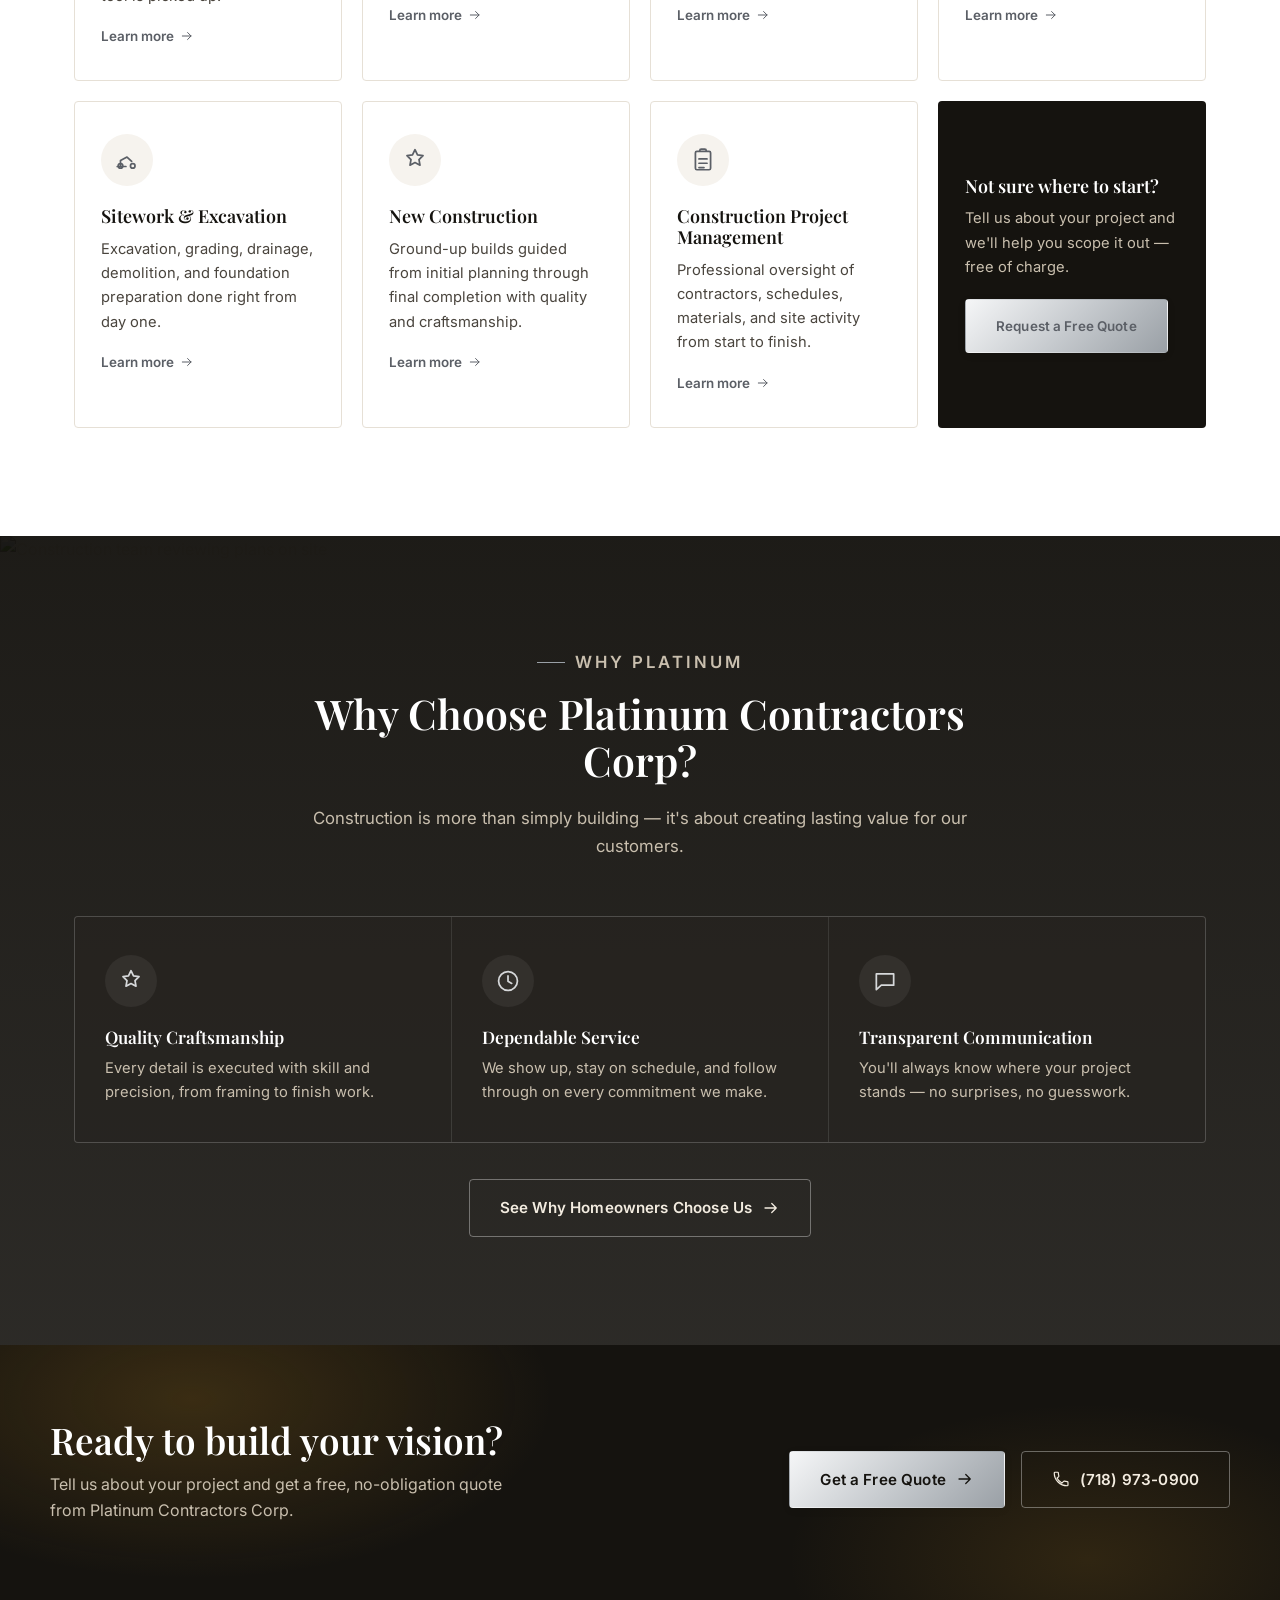
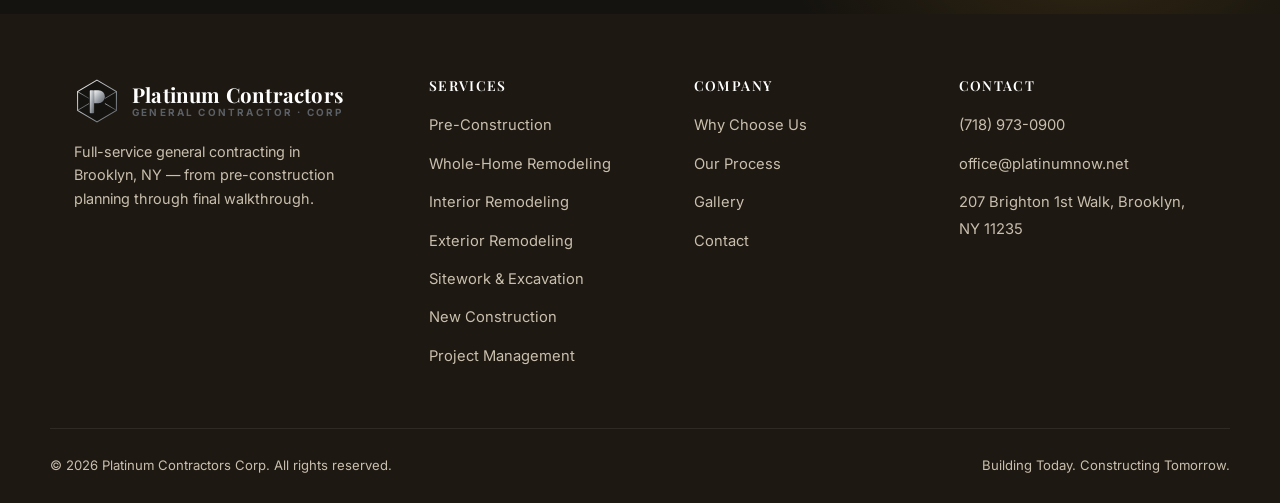
==== commit 62a983ef: "Use real phone number and email across the site Replace placeholder (718) 555-0138 / info@platinumco" ====
--- a/index.html
+++ b/index.html
@@ -15,29 +15,26 @@
 <link rel="stylesheet" href="styles.css">
 </head>
 <body>
-<!-- Placeholder contact info: phone (718) 555-0138 and info@platinumcontractorscorp.com
-     appear in the topbar/header/footer of every page and in the contact page —
-     update these with the real phone number and email before going live. -->
 <a class="skip-link" href="#main">Skip to content</a>
 
 <svg width="0" height="0" style="position:absolute" aria-hidden="true" focusable="false">
   <defs>
-    <linearGradient id="goldGrad" x1="0%" y1="0%" x2="100%" y2="100%">
+    <linearGradient id="platinumGrad" x1="0%" y1="0%" x2="100%" y2="100%">
       <stop offset="0%" stop-color="#f5f6f7"/>
       <stop offset="55%" stop-color="#9aa0a6"/>
       <stop offset="100%" stop-color="#5b5f66"/>
     </linearGradient>
 
     <symbol id="logo-emblem" viewBox="0 0 64 64">
-      <polygon points="32,3 59,19 59,45 32,61 5,45 5,19" fill="#15130f" stroke="url(#goldGrad)" stroke-width="1.4"/>
-      <g fill="none" stroke="url(#goldGrad)" stroke-width="1" opacity="0.85">
+      <polygon points="32,3 59,19 59,45 32,61 5,45 5,19" fill="#15130f" stroke="url(#platinumGrad)" stroke-width="1.4"/>
+      <g fill="none" stroke="url(#platinumGrad)" stroke-width="1" opacity="0.85">
         <path d="M32,3 L32,19"/><path d="M5,19 L21,28.5"/><path d="M59,19 L43,28.5"/>
         <path d="M5,45 L21,35.5"/><path d="M59,45 L43,35.5"/><path d="M32,61 L32,45"/>
         <path d="M21,28.5 L43,28.5"/><path d="M21,35.5 L43,35.5"/>
         <path d="M21,28.5 L21,35.5"/><path d="M43,28.5 L43,35.5"/>
       </g>
-      <rect x="22" y="17" width="6" height="32" rx="1" fill="url(#goldGrad)"/>
-      <path d="M28,17 h6 a9,9 0 0 1 0,18 h-6 z" fill="url(#goldGrad)"/>
+      <rect x="22" y="17" width="6" height="32" rx="1" fill="url(#platinumGrad)"/>
+      <path d="M28,17 h6 a9,9 0 0 1 0,18 h-6 z" fill="url(#platinumGrad)"/>
     </symbol>
 
     <symbol id="i-phone" viewBox="0 0 24 24"><path d="M6.6 10.8c1.4 2.8 3.8 5.2 6.6 6.6l2.2-2.2c.3-.3.7-.4 1.1-.3 1.2.4 2.5.6 3.8.6.6 0 1 .4 1 1V20c0 .6-.4 1-1 1C10.6 21 3 13.4 3 4c0-.6.4-1 1-1h3.5c.6 0 1 .4 1 1 0 1.3.2 2.6.6 3.8.1.4 0 .8-.3 1.1L6.6 10.8z" fill="none" stroke="currentColor" stroke-width="1.6" stroke-linejoin="round" stroke-linecap="round"/></symbol>
@@ -67,8 +64,8 @@
 <div class="topbar">
   <div class="container">
     <div class="topbar-left">
-      <a href="tel:+17185550138"><svg><use href="#i-phone"/></svg> (718) 555-0138</a>
-      <a href="mailto:info@platinumcontractorscorp.com"><svg><use href="#i-mail"/></svg> info@platinumcontractorscorp.com</a>
+      <a href="tel:+17189730900"><svg><use href="#i-phone"/></svg> (718) 973-0900</a>
+      <a href="mailto:office@platinumnow.net"><svg><use href="#i-mail"/></svg> office@platinumnow.net</a>
       <span><svg style="width:14px;height:14px;vertical-align:-2px;margin-right:4px;"><use href="#i-pin"/></svg>207 Brighton 1st Walk, Brooklyn, NY 11235</span>
     </div>
     <span class="topbar-badge">Licensed &amp; Insured General Contractor</span>
@@ -91,11 +88,11 @@
     </nav>
 
     <div class="header-actions">
-      <a class="header-call" href="tel:+17185550138">
+      <a class="header-call" href="tel:+17189730900">
         <svg><use href="#i-phone"/></svg>
-        <span>(718) 555-0138</span>
+        <span>(718) 973-0900</span>
       </a>
-      <a class="btn btn-gold" href="contact.html">Free Quote</a>
+      <a class="btn btn-platinum" href="contact.html">Free Quote</a>
       <button class="menu-toggle" aria-label="Open menu" aria-expanded="false">
         <svg><use href="#i-menu"/></svg>
       </button>
@@ -108,7 +105,7 @@
     <a href="why-us.html">Why Us</a>
     <a href="gallery.html">Gallery</a>
     <a href="contact.html">Contact</a>
-    <a class="btn btn-gold" href="tel:+17185550138">Call (718) 555-0138</a>
+    <a class="btn btn-platinum" href="tel:+17189730900">Call (718) 973-0900</a>
   </div>
 </header>
 
@@ -124,8 +121,8 @@
       <h1>Building Today.<br>Constructing <em>Tomorrow.</em></h1>
       <p class="lead">Platinum Contractors Corp delivers pre-construction planning, whole-home remodeling, and new construction with quality craftsmanship, transparent communication, and hands-on project management from first sketch to final walkthrough.</p>
       <div class="hero-actions">
-        <a class="btn btn-gold" href="contact.html">Get a Free Quote <svg><use href="#i-arrow-right"/></svg></a>
-        <a class="btn btn-outline" href="tel:+17185550138"><svg><use href="#i-phone"/></svg> Call (718) 555-0138</a>
+        <a class="btn btn-platinum" href="contact.html">Get a Free Quote <svg><use href="#i-arrow-right"/></svg></a>
+        <a class="btn btn-outline" href="tel:+17189730900"><svg><use href="#i-phone"/></svg> Call (718) 973-0900</a>
       </div>
       <div class="hero-trust">
         <div><svg><use href="#i-shield"/></svg> Licensed &amp; Insured</div>
@@ -211,7 +208,7 @@
         <div class="svc-card reveal reveal-delay-3" style="display:flex;flex-direction:column;justify-content:center;background:var(--ink);border-color:transparent;">
           <h3 style="color:#fff;">Not sure where to start?</h3>
           <p style="color:var(--on-dark-soft);">Tell us about your project and we'll help you scope it out — free of charge.</p>
-          <a class="btn btn-gold" href="contact.html" style="margin-top:6px;align-self:flex-start;">Request a Free Quote</a>
+          <a class="btn btn-platinum" href="contact.html" style="margin-top:6px;align-self:flex-start;">Request a Free Quote</a>
         </div>
       </div>
     </div>
@@ -261,8 +258,8 @@
         <p>Tell us about your project and get a free, no-obligation quote from Platinum Contractors Corp.</p>
       </div>
       <div class="cta-actions reveal reveal-delay-1">
-        <a class="btn btn-gold" href="contact.html">Get a Free Quote <svg><use href="#i-arrow-right"/></svg></a>
-        <a class="btn btn-outline" href="tel:+17185550138"><svg><use href="#i-phone"/></svg> (718) 555-0138</a>
+        <a class="btn btn-platinum" href="contact.html">Get a Free Quote <svg><use href="#i-arrow-right"/></svg></a>
+        <a class="btn btn-outline" href="tel:+17189730900"><svg><use href="#i-phone"/></svg> (718) 973-0900</a>
       </div>
     </div>
   </section>
@@ -302,8 +299,8 @@
     <div>
       <h4>Contact</h4>
       <ul>
-        <li><a href="tel:+17185550138">(718) 555-0138</a></li>
-        <li><a href="mailto:info@platinumcontractorscorp.com">info@platinumcontractorscorp.com</a></li>
+        <li><a href="tel:+17189730900">(718) 973-0900</a></li>
+        <li><a href="mailto:office@platinumnow.net">office@platinumnow.net</a></li>
         <li><a href="https://www.google.com/maps?q=207+Brighton+1st+Walk,+Brooklyn,+NY+11235" target="_blank" rel="noopener">207 Brighton 1st Walk, Brooklyn, NY 11235</a></li>
       </ul>
     </div>
@@ -314,7 +311,7 @@
   </div>
 </footer>
 
-<a class="fab-call" href="tel:+17185550138" aria-label="Call Platinum Contractors Corp"><svg><use href="#i-phone"/></svg></a>
+<a class="fab-call" href="tel:+17189730900" aria-label="Call Platinum Contractors Corp"><svg><use href="#i-phone"/></svg></a>
 <button class="to-top" aria-label="Back to top"><svg><use href="#i-chevron-up"/></svg></button>
 
 <script src="script.js"></script>
--- a/styles.css
+++ b/styles.css
@@ -9,10 +9,10 @@
   --paper: #ffffff;
   --paper-alt: #f6f3ee;
   --line: #e6e0d6;
-  --gold: #9aa0a6;
-  --gold-deep: #5b5f66;
-  --gold-light: #d6d8da;
-  --gold-grad: linear-gradient(135deg, #f5f6f7 0%, #c7cbcf 50%, #9aa0a6 100%);
+  --platinum: #9aa0a6;
+  --platinum-deep: #5b5f66;
+  --platinum-light: #d6d8da;
+  --platinum-grad: linear-gradient(135deg, #f5f6f7 0%, #c7cbcf 50%, #9aa0a6 100%);
   --dark: #14110d;
   --dark-alt: #1d1811;
   --on-dark: #f3ece0;
@@ -71,7 +71,7 @@
   font-size: 0.78rem;
   letter-spacing: 0.18em;
   text-transform: uppercase;
-  color: var(--gold-deep);
+  color: var(--platinum-deep);
   font-weight: 600;
   margin-bottom: 14px;
 }
@@ -79,11 +79,11 @@
   content: "";
   width: 28px;
   height: 1px;
-  background: var(--gold);
+  background: var(--platinum);
   display: inline-block;
 }
-.on-dark .eyebrow { color: var(--gold-light); }
-.on-dark .eyebrow::before { background: var(--gold-light); }
+.on-dark .eyebrow { color: var(--platinum-light); }
+.on-dark .eyebrow::before { background: var(--platinum-light); }
 
 .section-head { max-width: 680px; margin-bottom: 56px; }
 .section-head.center { margin-left: auto; margin-right: auto; text-align: center; }
@@ -110,19 +110,19 @@
   white-space: nowrap;
 }
 .btn svg { width: 18px; height: 18px; flex: none; }
-.btn-gold {
-  background: var(--gold-grad);
+.btn-platinum {
+  background: var(--platinum-grad);
   color: var(--ink);
   box-shadow: var(--shadow-sm);
 }
-.btn-gold:hover { transform: translateY(-2px); box-shadow: var(--shadow-md); }
+.btn-platinum:hover { transform: translateY(-2px); box-shadow: var(--shadow-md); }
 .btn-dark { background: var(--ink); color: var(--on-dark); }
 .btn-dark:hover { background: #2a251d; transform: translateY(-2px); }
 .btn-outline { background: transparent; border-color: rgba(255,255,255,0.35); color: var(--on-dark); }
 .btn-outline:hover { background: rgba(255,255,255,0.1); border-color: rgba(255,255,255,0.6); }
 .btn-line { background: transparent; border-color: var(--line); color: var(--ink); }
-.btn-line:hover { border-color: var(--gold); color: var(--gold-deep); }
-.btn:focus-visible { outline: 2px solid var(--gold-deep); outline-offset: 3px; }
+.btn-line:hover { border-color: var(--platinum); color: var(--platinum-deep); }
+.btn:focus-visible { outline: 2px solid var(--platinum-deep); outline-offset: 3px; }
 
 /* ---------- Top utility bar ---------- */
 .topbar {
@@ -141,9 +141,9 @@
 }
 .topbar-left { display: flex; align-items: center; gap: 22px; min-width: 0; }
 .topbar a { display: inline-flex; align-items: center; gap: 6px; white-space: nowrap; transition: color var(--dur) var(--ease); }
-.topbar a:hover { color: var(--gold-light); }
+.topbar a:hover { color: var(--platinum-light); }
 .topbar svg { width: 14px; height: 14px; flex: none; }
-.topbar-badge { color: var(--gold-light); letter-spacing: 0.06em; font-weight: 600; font-size: 0.72rem; text-transform: uppercase; white-space: nowrap; }
+.topbar-badge { color: var(--platinum-light); letter-spacing: 0.06em; font-weight: 600; font-size: 0.72rem; text-transform: uppercase; white-space: nowrap; }
 @media (max-width: 780px) { .topbar-left span:last-child { display: none; } }
 @media (max-width: 560px) { .topbar-badge { display: none; } }
 @media (max-width: 480px) { .topbar-left a:nth-child(2) { display: none; } }
@@ -171,7 +171,7 @@
 .brand svg { width: 46px; height: 46px; flex: none; }
 .brand-word { display: flex; flex-direction: column; line-height: 1.05; }
 .brand-word b { font-family: 'Playfair Display', serif; font-size: 1.28rem; letter-spacing: 0.01em; color: var(--ink); }
-.brand-word span { font-size: 0.62rem; letter-spacing: 0.22em; color: var(--gold-deep); font-weight: 700; text-transform: uppercase; margin-top: 2px; }
+.brand-word span { font-size: 0.62rem; letter-spacing: 0.22em; color: var(--platinum-deep); font-weight: 700; text-transform: uppercase; margin-top: 2px; }
 
 nav.primary { display: flex; align-items: center; gap: 34px; }
 nav.primary a {
@@ -188,7 +188,7 @@
   left: 0; right: 100%;
   bottom: 0;
   height: 2px;
-  background: var(--gold);
+  background: var(--platinum);
   transition: right var(--dur) var(--ease);
 }
 nav.primary a:hover { color: var(--ink); }
@@ -196,7 +196,7 @@
 
 .header-actions { display: flex; align-items: center; gap: 16px; }
 .header-call { display: flex; align-items: center; gap: 8px; font-weight: 600; font-size: 0.92rem; }
-.header-call svg { width: 18px; height: 18px; color: var(--gold-deep); }
+.header-call svg { width: 18px; height: 18px; color: var(--platinum-deep); }
 
 .menu-toggle {
   display: none;
@@ -217,7 +217,7 @@
 @media (max-width: 560px) {
   .header-call { display: none; }
   .header-actions { gap: 10px; }
-  .header-actions .btn-gold { padding: 12px 18px; font-size: 0.86rem; }
+  .header-actions .btn-platinum { padding: 12px 18px; font-size: 0.86rem; }
   .brand-word b { font-size: 1.05rem; }
   .brand-word span { font-size: 0.54rem; letter-spacing: 0.14em; }
   .brand svg { width: 38px; height: 38px; }
@@ -259,14 +259,14 @@
   background: linear-gradient(180deg, rgba(10,9,6,0.72) 0%, rgba(12,10,7,0.6) 40%, rgba(10,9,6,0.9) 100%);
 }
 .hero-content { position: relative; z-index: 1; max-width: 760px; padding: 160px 0 120px; }
-.hero-content .eyebrow { color: var(--gold-light); }
-.hero-content .eyebrow::before { background: var(--gold-light); }
+.hero-content .eyebrow { color: var(--platinum-light); }
+.hero-content .eyebrow::before { background: var(--platinum-light); }
 .hero-content h1 {
   color: #fff;
   font-size: clamp(2.5rem, 5.4vw, 4.1rem);
   margin-bottom: 22px;
 }
-.hero-content h1 em { color: var(--gold-light); font-style: normal; }
+.hero-content h1 em { color: var(--platinum-light); font-style: normal; }
 .hero-content p.lead {
   color: var(--on-dark-soft);
   font-size: 1.18rem;
@@ -276,13 +276,13 @@
 .hero-actions { display: flex; flex-wrap: wrap; gap: 16px; margin-bottom: 56px; }
 .hero-trust { display: flex; flex-wrap: wrap; gap: 28px 36px; }
 .hero-trust div { display: flex; align-items: center; gap: 10px; font-size: 0.86rem; color: var(--on-dark-soft); font-weight: 500; }
-.hero-trust svg { width: 20px; height: 20px; color: var(--gold-light); flex: none; }
+.hero-trust svg { width: 20px; height: 20px; color: var(--platinum-light); flex: none; }
 .scroll-cue {
   position: absolute; bottom: 34px; left: 50%; transform: translateX(-50%);
   z-index: 1; display: flex; flex-direction: column; align-items: center; gap: 8px;
   color: var(--on-dark-soft); font-size: 0.72rem; letter-spacing: 0.18em; text-transform: uppercase;
 }
-.scroll-cue .dot { width: 1px; height: 34px; background: linear-gradient(var(--gold-light), transparent); animation: scrollcue 1.8s ease-in-out infinite; }
+.scroll-cue .dot { width: 1px; height: 34px; background: linear-gradient(var(--platinum-light), transparent); animation: scrollcue 1.8s ease-in-out infinite; }
 @keyframes scrollcue { 0%,100% { opacity: 0.3; } 50% { opacity: 1; } }
 
 /* ---------- Interior page hero (Services / Why Us / Gallery / Contact) ---------- */
@@ -302,13 +302,13 @@
 .page-hero-content p { color: var(--on-dark-soft); font-size: 1.05rem; max-width: 560px; margin: 0; }
 .breadcrumb { display: flex; align-items: center; gap: 8px; font-size: 0.82rem; color: var(--on-dark-soft); margin-top: 18px; }
 .breadcrumb a { color: var(--on-dark-soft); transition: color var(--dur) var(--ease); }
-.breadcrumb a:hover { color: var(--gold-light); }
-.breadcrumb span { color: var(--gold-light); }
+.breadcrumb a:hover { color: var(--platinum-light); }
+.breadcrumb span { color: var(--platinum-light); }
 
 /* ---------- Nav active state ---------- */
 nav.primary a.active, .mobile-nav a.active { color: var(--ink); font-weight: 600; }
 nav.primary a.active::after { right: 0; }
-.mobile-nav a.active { color: var(--gold-deep); }
+.mobile-nav a.active { color: var(--platinum-deep); }
 
 /* ---------- Marquee / services strip ---------- */
 .strip {
@@ -322,7 +322,7 @@
 .strip:hover .strip-track { animation-play-state: paused; }
 @media (prefers-reduced-motion: reduce) { .strip-track { animation: none; } }
 .strip-track span { display: flex; align-items: center; gap: 12px; font-size: 0.88rem; font-weight: 500; white-space: nowrap; }
-.strip-track svg { width: 16px; height: 16px; color: var(--gold-light); }
+.strip-track svg { width: 16px; height: 16px; color: var(--platinum-light); }
 @keyframes marquee { from { transform: translateX(0); } to { transform: translateX(-50%); } }
 
 /* ---------- Service overview cards ---------- */
@@ -348,12 +348,12 @@
   border-radius: 50%;
   background: var(--paper-alt);
   margin-bottom: 20px;
-  color: var(--gold-deep);
+  color: var(--platinum-deep);
 }
 .svc-icon svg { width: 26px; height: 26px; }
 .svc-card h3 { font-size: 1.12rem; margin-bottom: 10px; }
 .svc-card p { font-size: 0.92rem; margin-bottom: 14px; }
-.svc-card a { font-size: 0.84rem; font-weight: 600; color: var(--gold-deep); display: inline-flex; align-items: center; gap: 6px; }
+.svc-card a { font-size: 0.84rem; font-weight: 600; color: var(--platinum-deep); display: inline-flex; align-items: center; gap: 6px; }
 .svc-card a svg { width: 14px; height: 14px; transition: transform var(--dur) var(--ease); }
 .svc-card a:hover svg { transform: translateX(4px); }
 
@@ -374,7 +374,7 @@
 .svc-detail-media .tag {
   position: absolute; bottom: 18px; left: 18px;
   background: rgba(20,17,13,0.82);
-  color: var(--gold-light);
+  color: var(--platinum-light);
   font-size: 0.72rem; letter-spacing: 0.14em; text-transform: uppercase; font-weight: 700;
   padding: 8px 14px; border-radius: 3px;
 }
@@ -387,7 +387,7 @@
   border: 1px solid var(--line); padding: 7px 14px; border-radius: 30px;
   display: inline-flex; align-items: center; gap: 8px;
 }
-.svc-tags span::before { content: ""; width: 6px; height: 6px; border-radius: 50%; background: var(--gold); }
+.svc-tags span::before { content: ""; width: 6px; height: 6px; border-radius: 50%; background: var(--platinum); }
 
 @media (max-width: 860px) {
   .svc-detail { grid-template-columns: 1fr; gap: 32px; padding: 60px 0; }
@@ -419,7 +419,7 @@
 @media (max-width: 860px) { .why-grid { grid-template-columns: repeat(2, 1fr); } }
 @media (max-width: 560px) { .why-grid { grid-template-columns: 1fr; } }
 .why-item { background: rgba(20,17,13,0.55); padding: 38px 30px; }
-.why-item .svc-icon { background: rgba(255,255,255,0.06); color: var(--gold-light); }
+.why-item .svc-icon { background: rgba(255,255,255,0.06); color: var(--platinum-light); }
 .why-item h3 { color: #fff; font-size: 1.08rem; }
 .why-item p { color: var(--on-dark-soft); font-size: 0.92rem; margin-bottom: 0; }
 
@@ -436,7 +436,7 @@
   max-width: 780px;
   margin: 0 auto 10px;
 }
-.why-tagline .accent { color: var(--gold-light); font-style: italic; }
+.why-tagline .accent { color: var(--platinum-light); font-style: italic; }
 .why-tagline p.small { color: var(--on-dark-soft); font-size: 0.85rem; letter-spacing: 0.08em; text-transform: uppercase; }
 
 /* ---------- Process ---------- */
@@ -459,9 +459,9 @@
 .process-num {
   width: 60px; height: 60px;
   border-radius: 50%;
-  border: 1.5px solid var(--gold);
+  border: 1.5px solid var(--platinum);
   display: flex; align-items: center; justify-content: center;
-  font-family: 'Playfair Display', serif; font-size: 1.4rem; color: var(--gold-deep);
+  font-family: 'Playfair Display', serif; font-size: 1.4rem; color: var(--platinum-deep);
   margin-bottom: 24px;
   background: var(--paper);
   position: relative; z-index: 1;
@@ -542,7 +542,7 @@
   transition: border-color var(--dur) var(--ease), background var(--dur) var(--ease);
 }
 .field input:focus, .field select:focus, .field textarea:focus {
-  outline: none; border-color: var(--gold); background: #fff;
+  outline: none; border-color: var(--platinum); background: #fff;
 }
 .field-row { display: grid; grid-template-columns: 1fr 1fr; gap: 16px; }
 @media (max-width: 480px) { .field-row { grid-template-columns: 1fr; } }
@@ -563,13 +563,13 @@
 .contact-row { display: flex; gap: 16px; align-items: flex-start; }
 .contact-row .ic {
   width: 42px; height: 42px; flex: none; border-radius: 50%;
-  background: rgba(255,255,255,0.08); color: var(--gold-light);
+  background: rgba(255,255,255,0.08); color: var(--platinum-light);
   display: flex; align-items: center; justify-content: center;
 }
 .contact-row .ic svg { width: 20px; height: 20px; }
 .contact-row div b { display: block; font-size: 0.95rem; color: #fff; margin-bottom: 2px; }
 .contact-row div span, .contact-row div a { font-size: 0.9rem; color: var(--on-dark-soft); }
-.contact-row div a:hover { color: var(--gold-light); }
+.contact-row div a:hover { color: var(--platinum-light); }
 .contact-map { border-radius: var(--radius); overflow: hidden; border: 1px solid rgba(255,255,255,0.12); margin-top: auto; }
 .contact-map iframe { width: 100%; height: 190px; border: 0; display: block; filter: grayscale(0.3) contrast(1.05); }
 
@@ -593,7 +593,7 @@
 footer.site h4 { color: #fff; font-size: 0.86rem; letter-spacing: 0.1em; text-transform: uppercase; margin-bottom: 18px; }
 footer.site ul li { margin-bottom: 12px; }
 footer.site ul a { font-size: 0.92rem; color: var(--on-dark-soft); transition: color var(--dur) var(--ease); }
-footer.site ul a:hover { color: var(--gold-light); }
+footer.site ul a:hover { color: var(--platinum-light); }
 .footer-bottom {
   display: flex; align-items: center; justify-content: space-between; flex-wrap: wrap; gap: 12px;
   padding: 26px 0; font-size: 0.82rem;
@@ -613,7 +613,7 @@
   z-index: 90;
   width: 56px; height: 56px;
   border-radius: 50%;
-  background: var(--gold-grad);
+  background: var(--platinum-grad);
   color: #221803;
   display: none;
   align-items: center; justify-content: center;
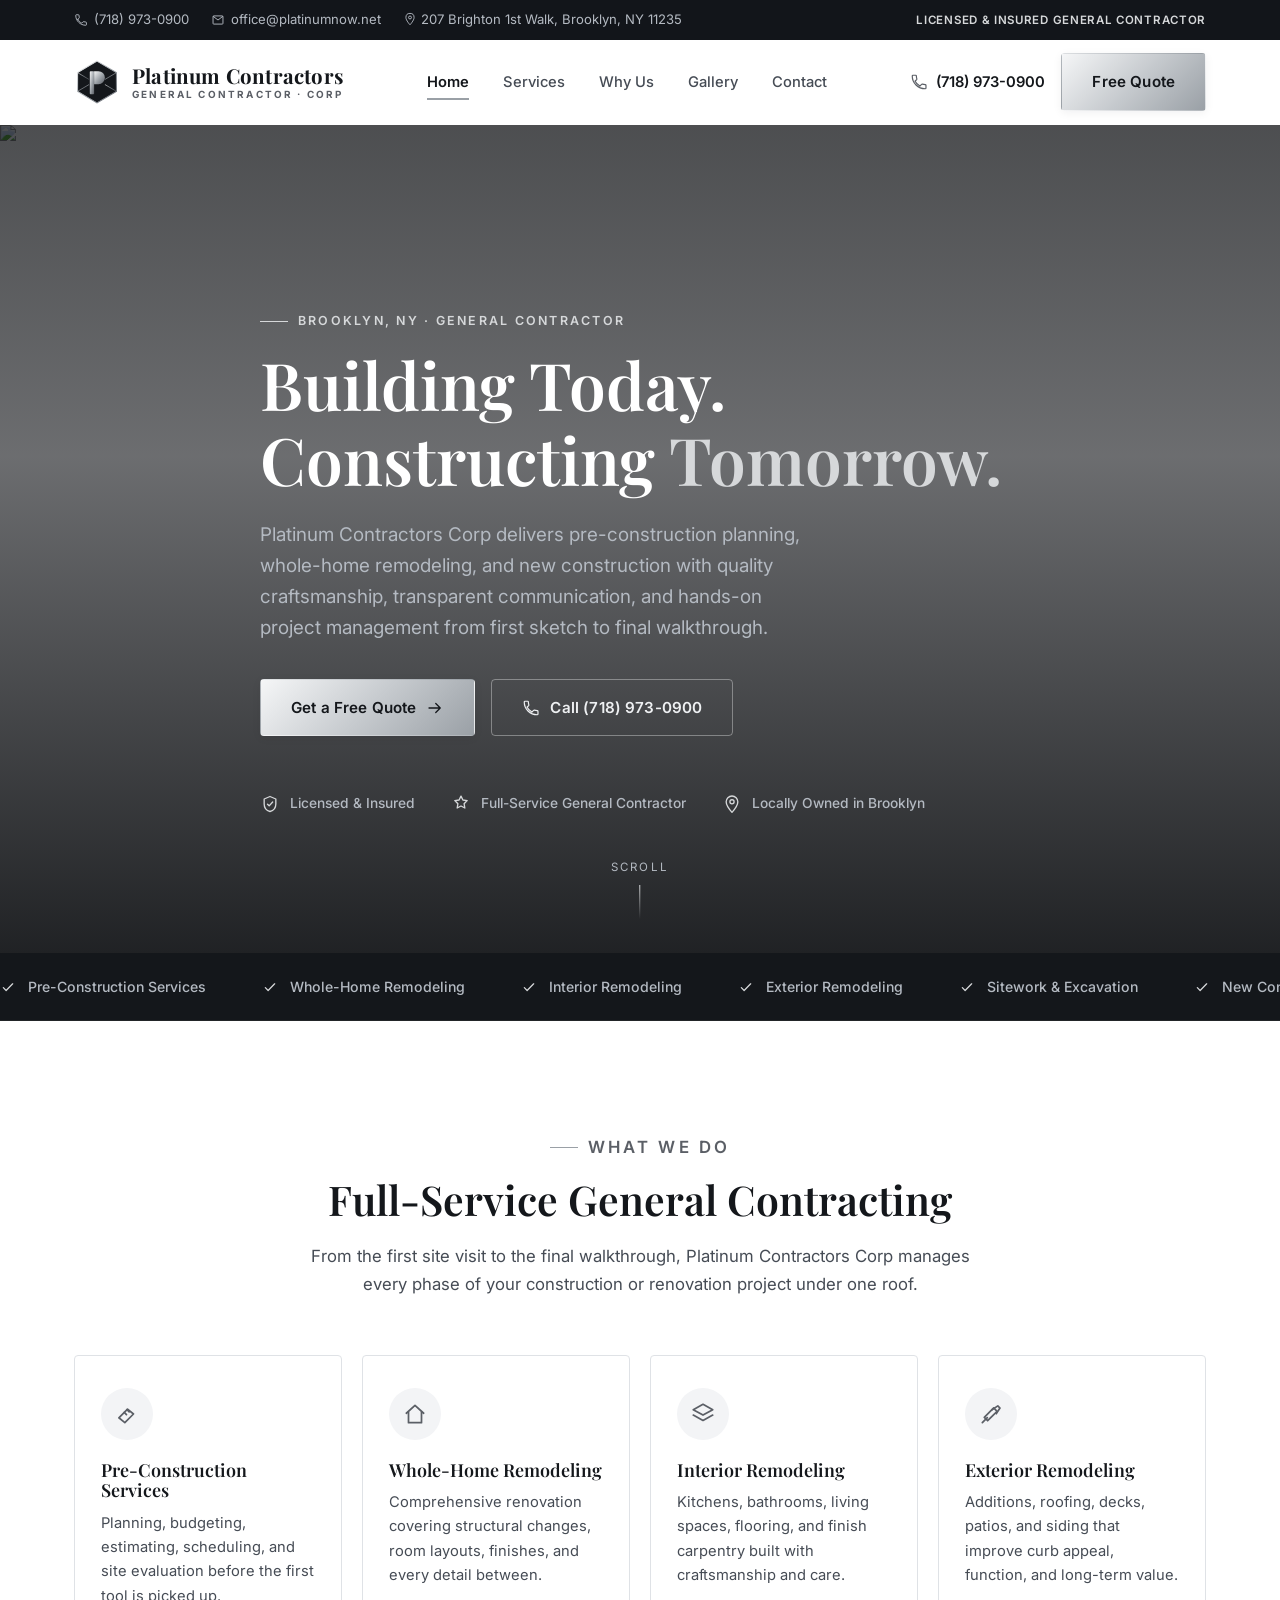
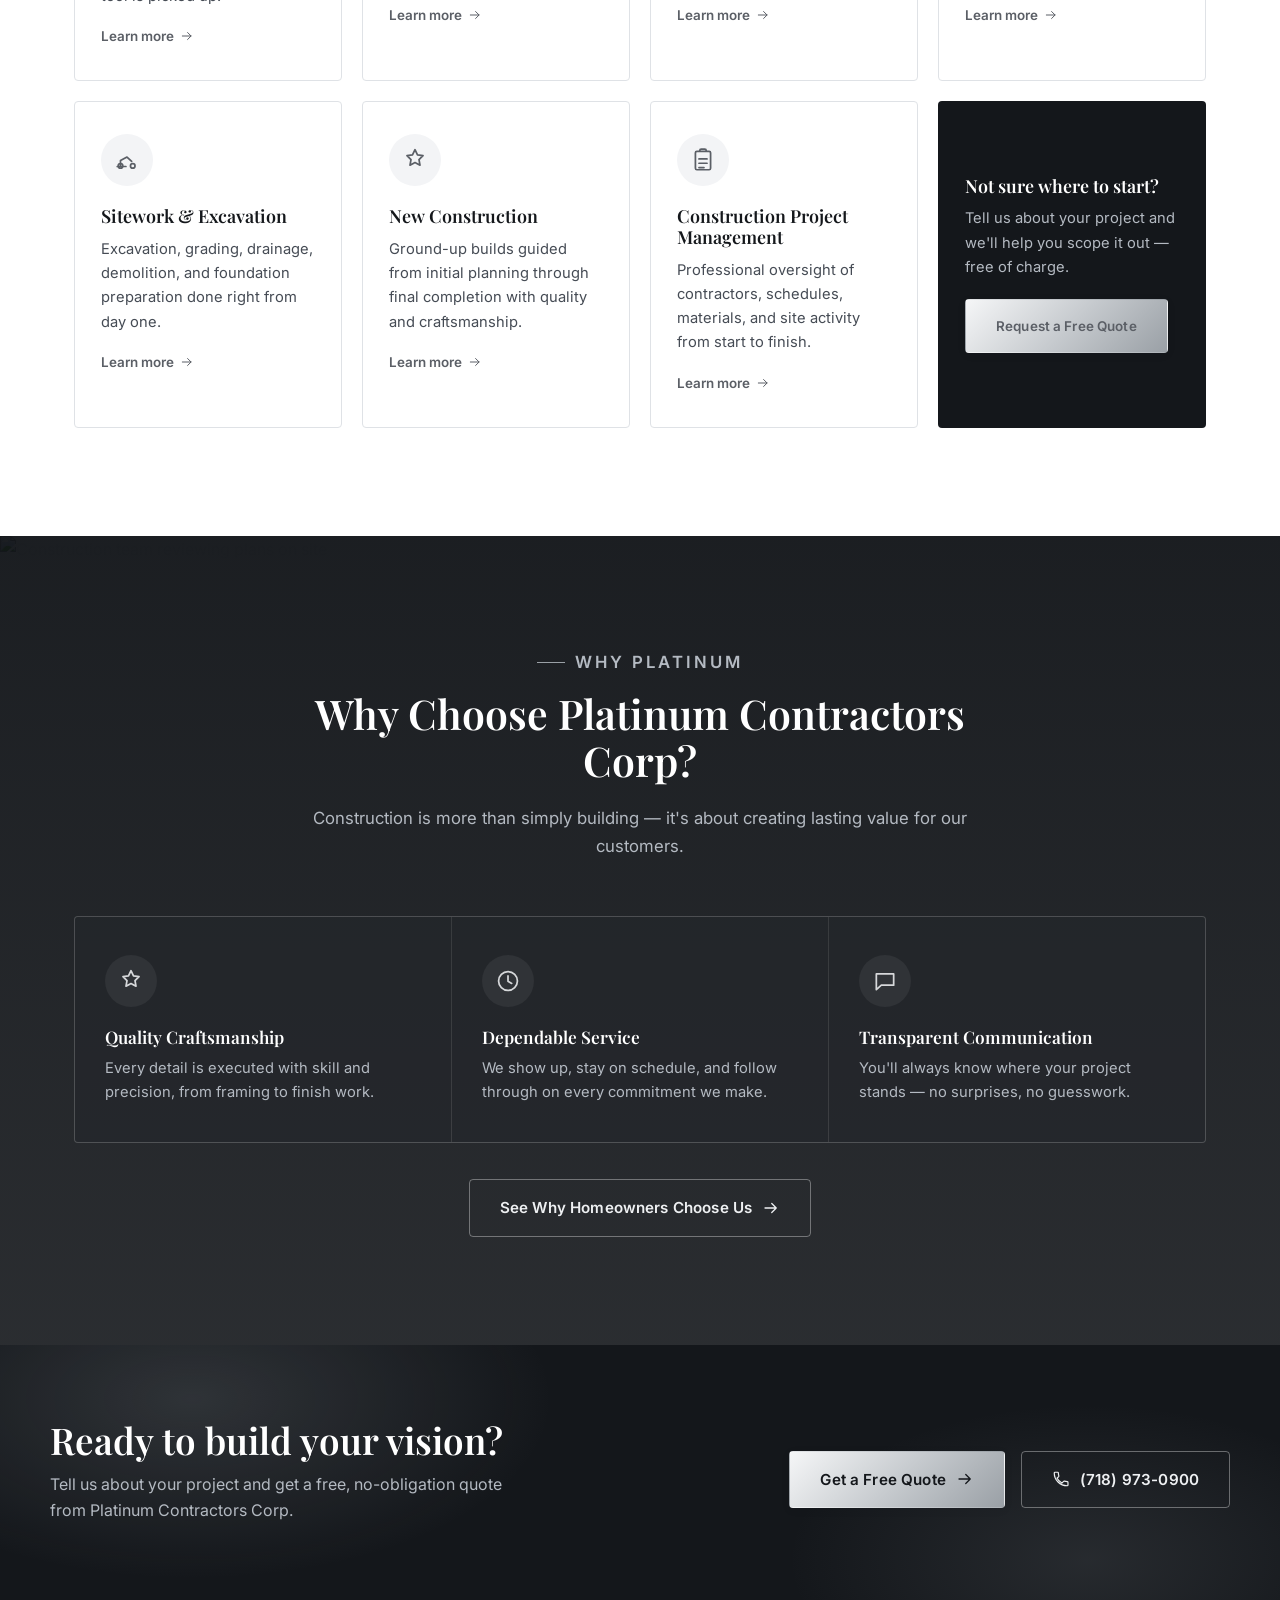
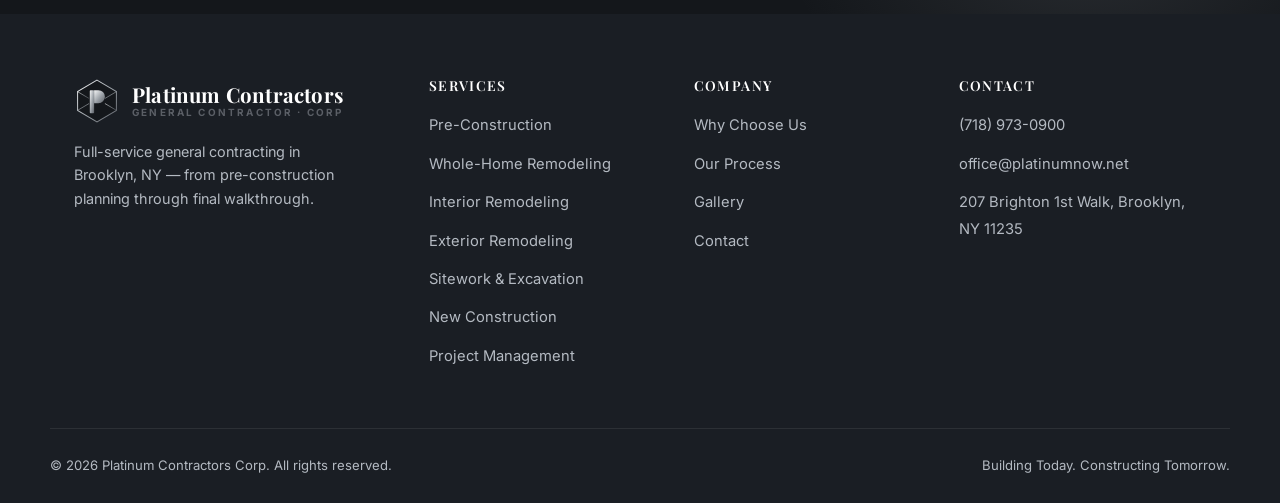
==== commit 4fc4e66c: "Retone dark and neutral surfaces from warm brown to cool graphite The footer, CTA, hero overlays and" ====
--- a/index.html
+++ b/index.html
@@ -5,9 +5,9 @@
 <meta name="viewport" content="width=device-width, initial-scale=1">
 <title>Platinum Contractors Corp | General Contractor in Brooklyn, NY</title>
 <meta name="description" content="Platinum Contractors Corp is a full-service general contractor in Brooklyn, NY offering pre-construction, whole-home remodeling, interior &amp; exterior renovation, sitework, new construction, and construction project management.">
-<meta name="theme-color" content="#14110d">
-
-<link rel="icon" type="image/svg+xml" href="data:image/svg+xml,%3Csvg xmlns='http://www.w3.org/2000/svg' viewBox='0 0 64 64'%3E%3Cdefs%3E%3ClinearGradient id='g' x1='0%25' y1='0%25' x2='100%25' y2='100%25'%3E%3Cstop offset='0%25' stop-color='%23f5f6f7'/%3E%3Cstop offset='55%25' stop-color='%239aa0a6'/%3E%3Cstop offset='100%25' stop-color='%235b5f66'/%3E%3C/linearGradient%3E%3C/defs%3E%3Cpolygon points='32,3 59,19 59,45 32,61 5,45 5,19' fill='%2315130f' stroke='url(%23g)' stroke-width='1.6'/%3E%3Crect x='22' y='17' width='6' height='32' rx='1' fill='url(%23g)'/%3E%3Cpath d='M28,17 h6 a9,9 0 0 1 0,18 h-6 z' fill='url(%23g)'/%3E%3C/svg%3E">
+<meta name="theme-color" content="#12151a">
+
+<link rel="icon" type="image/svg+xml" href="data:image/svg+xml,%3Csvg xmlns='http://www.w3.org/2000/svg' viewBox='0 0 64 64'%3E%3Cdefs%3E%3ClinearGradient id='g' x1='0%25' y1='0%25' x2='100%25' y2='100%25'%3E%3Cstop offset='0%25' stop-color='%23f5f6f7'/%3E%3Cstop offset='55%25' stop-color='%239aa0a6'/%3E%3Cstop offset='100%25' stop-color='%235b5f66'/%3E%3C/linearGradient%3E%3C/defs%3E%3Cpolygon points='32,3 59,19 59,45 32,61 5,45 5,19' fill='%2314171b' stroke='url(%23g)' stroke-width='1.6'/%3E%3Crect x='22' y='17' width='6' height='32' rx='1' fill='url(%23g)'/%3E%3Cpath d='M28,17 h6 a9,9 0 0 1 0,18 h-6 z' fill='url(%23g)'/%3E%3C/svg%3E">
 
 <link rel="preconnect" href="https://fonts.googleapis.com">
 <link rel="preconnect" href="https://fonts.gstatic.com" crossorigin>
@@ -26,7 +26,7 @@
     </linearGradient>
 
     <symbol id="logo-emblem" viewBox="0 0 64 64">
-      <polygon points="32,3 59,19 59,45 32,61 5,45 5,19" fill="#15130f" stroke="url(#platinumGrad)" stroke-width="1.4"/>
+      <polygon points="32,3 59,19 59,45 32,61 5,45 5,19" fill="#14171b" stroke="url(#platinumGrad)" stroke-width="1.4"/>
       <g fill="none" stroke="url(#platinumGrad)" stroke-width="1" opacity="0.85">
         <path d="M32,3 L32,19"/><path d="M5,19 L21,28.5"/><path d="M59,19 L43,28.5"/>
         <path d="M5,45 L21,35.5"/><path d="M59,45 L43,35.5"/><path d="M32,61 L32,45"/>
--- a/styles.css
+++ b/styles.css
@@ -4,23 +4,23 @@
 =================================================================== */
 
 :root {
-  --ink: #15130f;
-  --ink-soft: #4a453e;
+  --ink: #14171b;
+  --ink-soft: #464c55;
   --paper: #ffffff;
-  --paper-alt: #f6f3ee;
-  --line: #e6e0d6;
+  --paper-alt: #f3f4f6;
+  --line: #dfe2e6;
   --platinum: #9aa0a6;
   --platinum-deep: #5b5f66;
   --platinum-light: #d6d8da;
   --platinum-grad: linear-gradient(135deg, #f5f6f7 0%, #c7cbcf 50%, #9aa0a6 100%);
-  --dark: #14110d;
-  --dark-alt: #1d1811;
-  --on-dark: #f3ece0;
-  --on-dark-soft: #c9bfae;
+  --dark: #12151a;
+  --dark-alt: #1a1e24;
+  --on-dark: #eef0f2;
+  --on-dark-soft: #b4bac2;
   --radius: 4px;
-  --shadow-sm: 0 2px 10px rgba(20, 17, 13, 0.06);
-  --shadow-md: 0 12px 32px rgba(20, 17, 13, 0.14);
-  --shadow-lg: 0 24px 64px rgba(20, 17, 13, 0.22);
+  --shadow-sm: 0 2px 10px rgba(18,21,26, 0.06);
+  --shadow-md: 0 12px 32px rgba(18,21,26, 0.14);
+  --shadow-lg: 0 24px 64px rgba(18,21,26, 0.22);
   --ease: cubic-bezier(0.22, 1, 0.36, 1);
   --dur: 260ms;
   --container: 1180px;
@@ -117,7 +117,7 @@
 }
 .btn-platinum:hover { transform: translateY(-2px); box-shadow: var(--shadow-md); }
 .btn-dark { background: var(--ink); color: var(--on-dark); }
-.btn-dark:hover { background: #2a251d; transform: translateY(-2px); }
+.btn-dark:hover { background: #2a2f37; transform: translateY(-2px); }
 .btn-outline { background: transparent; border-color: rgba(255,255,255,0.35); color: var(--on-dark); }
 .btn-outline:hover { background: rgba(255,255,255,0.1); border-color: rgba(255,255,255,0.6); }
 .btn-line { background: transparent; border-color: var(--line); color: var(--ink); }
@@ -159,7 +159,7 @@
   border-bottom: 1px solid transparent;
   transition: border-color var(--dur) var(--ease), box-shadow var(--dur) var(--ease);
 }
-header.site.scrolled { border-color: var(--line); box-shadow: 0 4px 20px rgba(20,17,13,0.05); }
+header.site.scrolled { border-color: var(--line); box-shadow: 0 4px 20px rgba(18,21,26,0.05); }
 .nav-row {
   display: flex;
   align-items: center;
@@ -256,7 +256,7 @@
 .hero-media::after {
   content: "";
   position: absolute; inset: 0;
-  background: linear-gradient(180deg, rgba(10,9,6,0.72) 0%, rgba(12,10,7,0.6) 40%, rgba(10,9,6,0.9) 100%);
+  background: linear-gradient(180deg, rgba(8,10,13,0.72) 0%, rgba(10,12,16,0.6) 40%, rgba(8,10,13,0.9) 100%);
 }
 .hero-content { position: relative; z-index: 1; max-width: 760px; padding: 160px 0 120px; }
 .hero-content .eyebrow { color: var(--platinum-light); }
@@ -295,7 +295,7 @@
   overflow: hidden;
 }
 .page-hero .hero-media::after {
-  background: linear-gradient(180deg, rgba(10,9,6,0.6) 0%, rgba(10,9,6,0.55) 40%, rgba(10,9,6,0.92) 100%);
+  background: linear-gradient(180deg, rgba(8,10,13,0.6) 0%, rgba(8,10,13,0.55) 40%, rgba(8,10,13,0.92) 100%);
 }
 .page-hero-content { position: relative; z-index: 1; padding: 150px 0 56px; max-width: 720px; }
 .page-hero-content h1 { color: #fff; font-size: clamp(2rem, 4vw, 3rem); margin-bottom: 14px; }
@@ -373,7 +373,7 @@
 .svc-detail-media:hover img { transform: scale(1.05); }
 .svc-detail-media .tag {
   position: absolute; bottom: 18px; left: 18px;
-  background: rgba(20,17,13,0.82);
+  background: rgba(18,21,26,0.82);
   color: var(--platinum-light);
   font-size: 0.72rem; letter-spacing: 0.14em; text-transform: uppercase; font-weight: 700;
   padding: 8px 14px; border-radius: 3px;
@@ -402,7 +402,7 @@
 }
 .why-media { position: absolute; inset: 0; z-index: 0; }
 .why-media img { width: 100%; height: 100%; object-fit: cover; }
-.why-media::after { content: ""; position: absolute; inset: 0; background: linear-gradient(180deg, rgba(15,13,9,0.94) 0%, rgba(15,13,9,0.88) 100%); }
+.why-media::after { content: ""; position: absolute; inset: 0; background: linear-gradient(180deg, rgba(13,16,20,0.94) 0%, rgba(13,16,20,0.88) 100%); }
 .why-inner { position: relative; z-index: 1; }
 .why .section-head p { color: var(--on-dark-soft); }
 .why .section-head h2 { color: #fff; }
@@ -418,7 +418,7 @@
 }
 @media (max-width: 860px) { .why-grid { grid-template-columns: repeat(2, 1fr); } }
 @media (max-width: 560px) { .why-grid { grid-template-columns: 1fr; } }
-.why-item { background: rgba(20,17,13,0.55); padding: 38px 30px; }
+.why-item { background: rgba(18,21,26,0.55); padding: 38px 30px; }
 .why-item .svc-icon { background: rgba(255,255,255,0.06); color: var(--platinum-light); }
 .why-item h3 { color: #fff; font-size: 1.08rem; }
 .why-item p { color: var(--on-dark-soft); font-size: 0.92rem; margin-bottom: 0; }
@@ -482,7 +482,7 @@
 .gallery-grid a::after {
   content: "";
   position: absolute; inset: 0;
-  background: linear-gradient(180deg, transparent 50%, rgba(10,9,6,0.55) 100%);
+  background: linear-gradient(180deg, transparent 50%, rgba(8,10,13,0.55) 100%);
   opacity: 0; transition: opacity var(--dur) var(--ease);
 }
 .gallery-grid a:hover::after { opacity: 1; }
@@ -507,8 +507,8 @@
 .cta::before {
   content: "";
   position: absolute; inset: 0;
-  background: radial-gradient(600px 300px at 15% 20%, rgba(168,120,31,0.25), transparent 60%),
-              radial-gradient(500px 260px at 85% 80%, rgba(168,120,31,0.18), transparent 60%);
+  background: radial-gradient(600px 300px at 15% 20%, rgba(154,160,166,0.20), transparent 60%),
+              radial-gradient(500px 260px at 85% 80%, rgba(154,160,166,0.14), transparent 60%);
 }
 .cta-inner { position: relative; z-index: 1; display: flex; align-items: center; justify-content: space-between; gap: 40px; flex-wrap: wrap; padding: 74px 0; }
 .cta h2 { color: #fff; font-size: clamp(1.7rem, 3vw, 2.3rem); max-width: 560px; margin-bottom: 10px; }
@@ -614,7 +614,7 @@
   width: 56px; height: 56px;
   border-radius: 50%;
   background: var(--platinum-grad);
-  color: #221803;
+  color: var(--ink);
   display: none;
   align-items: center; justify-content: center;
   box-shadow: var(--shadow-lg);
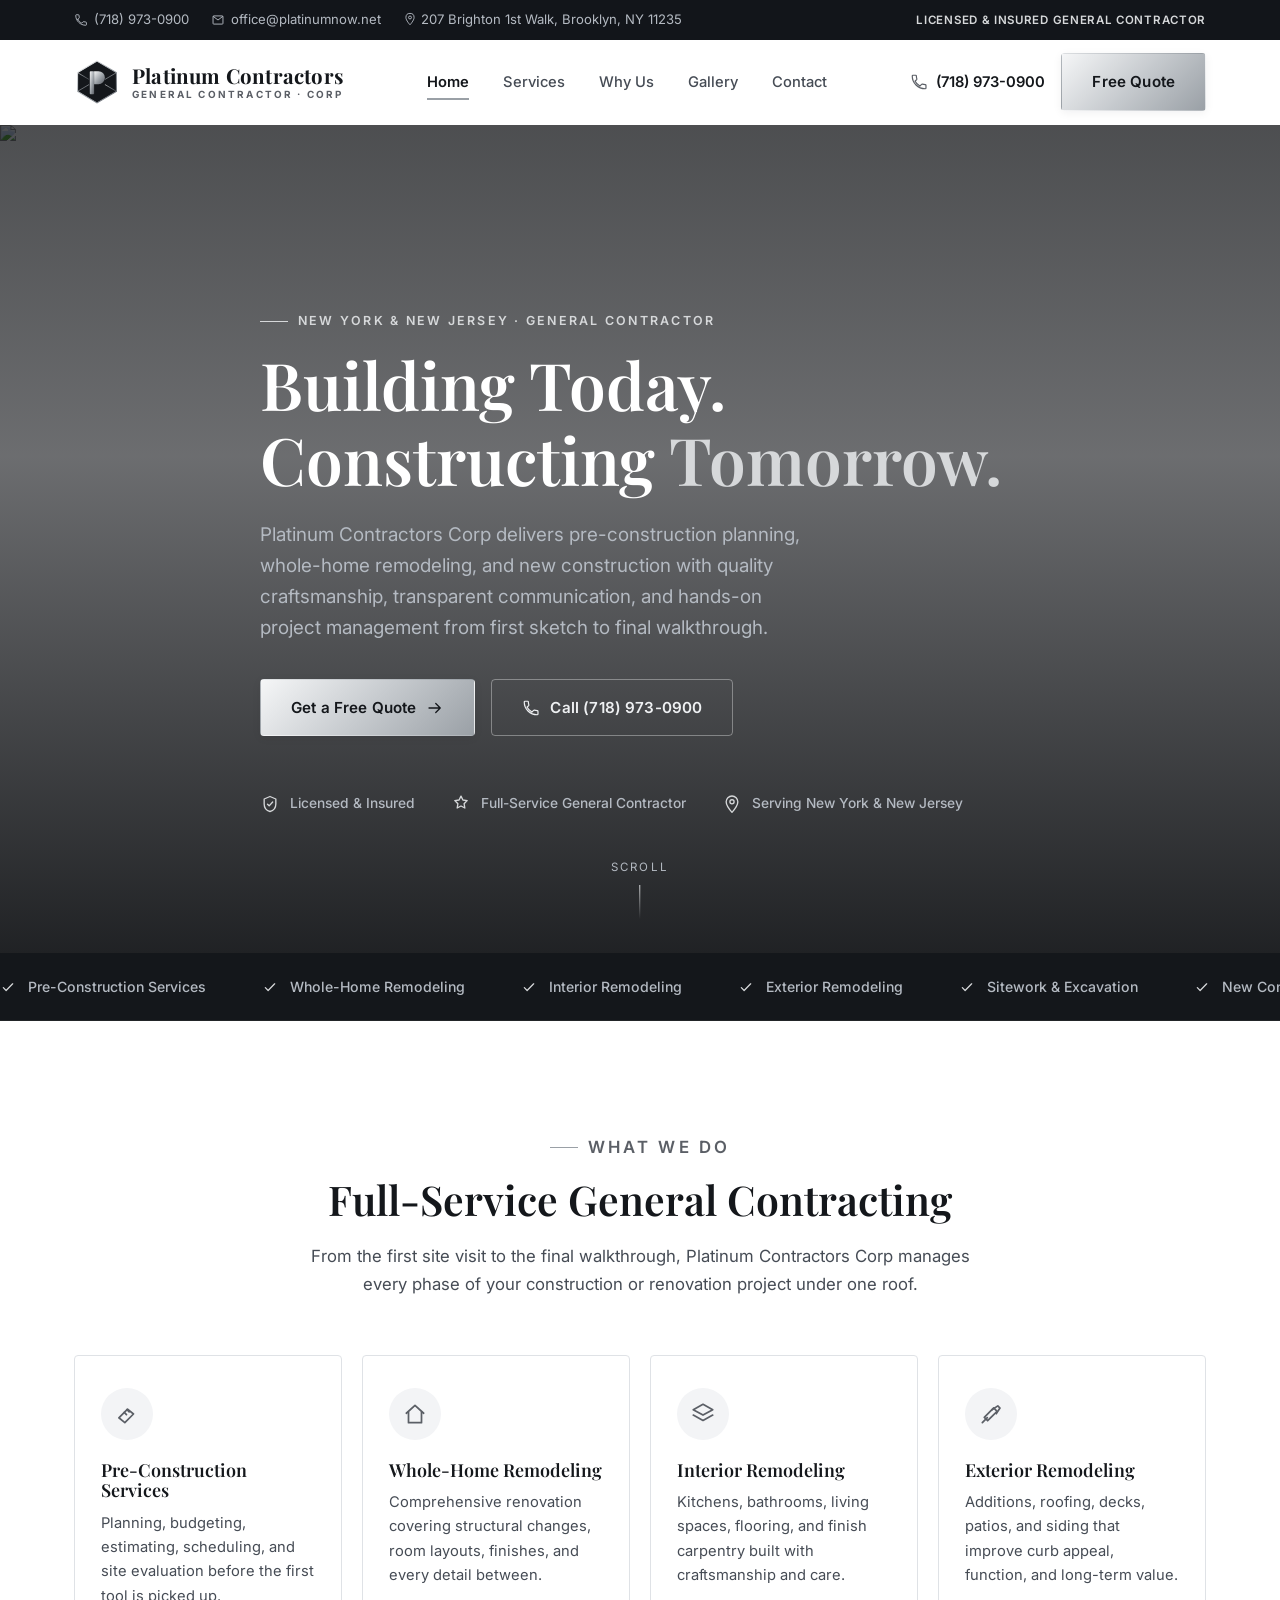
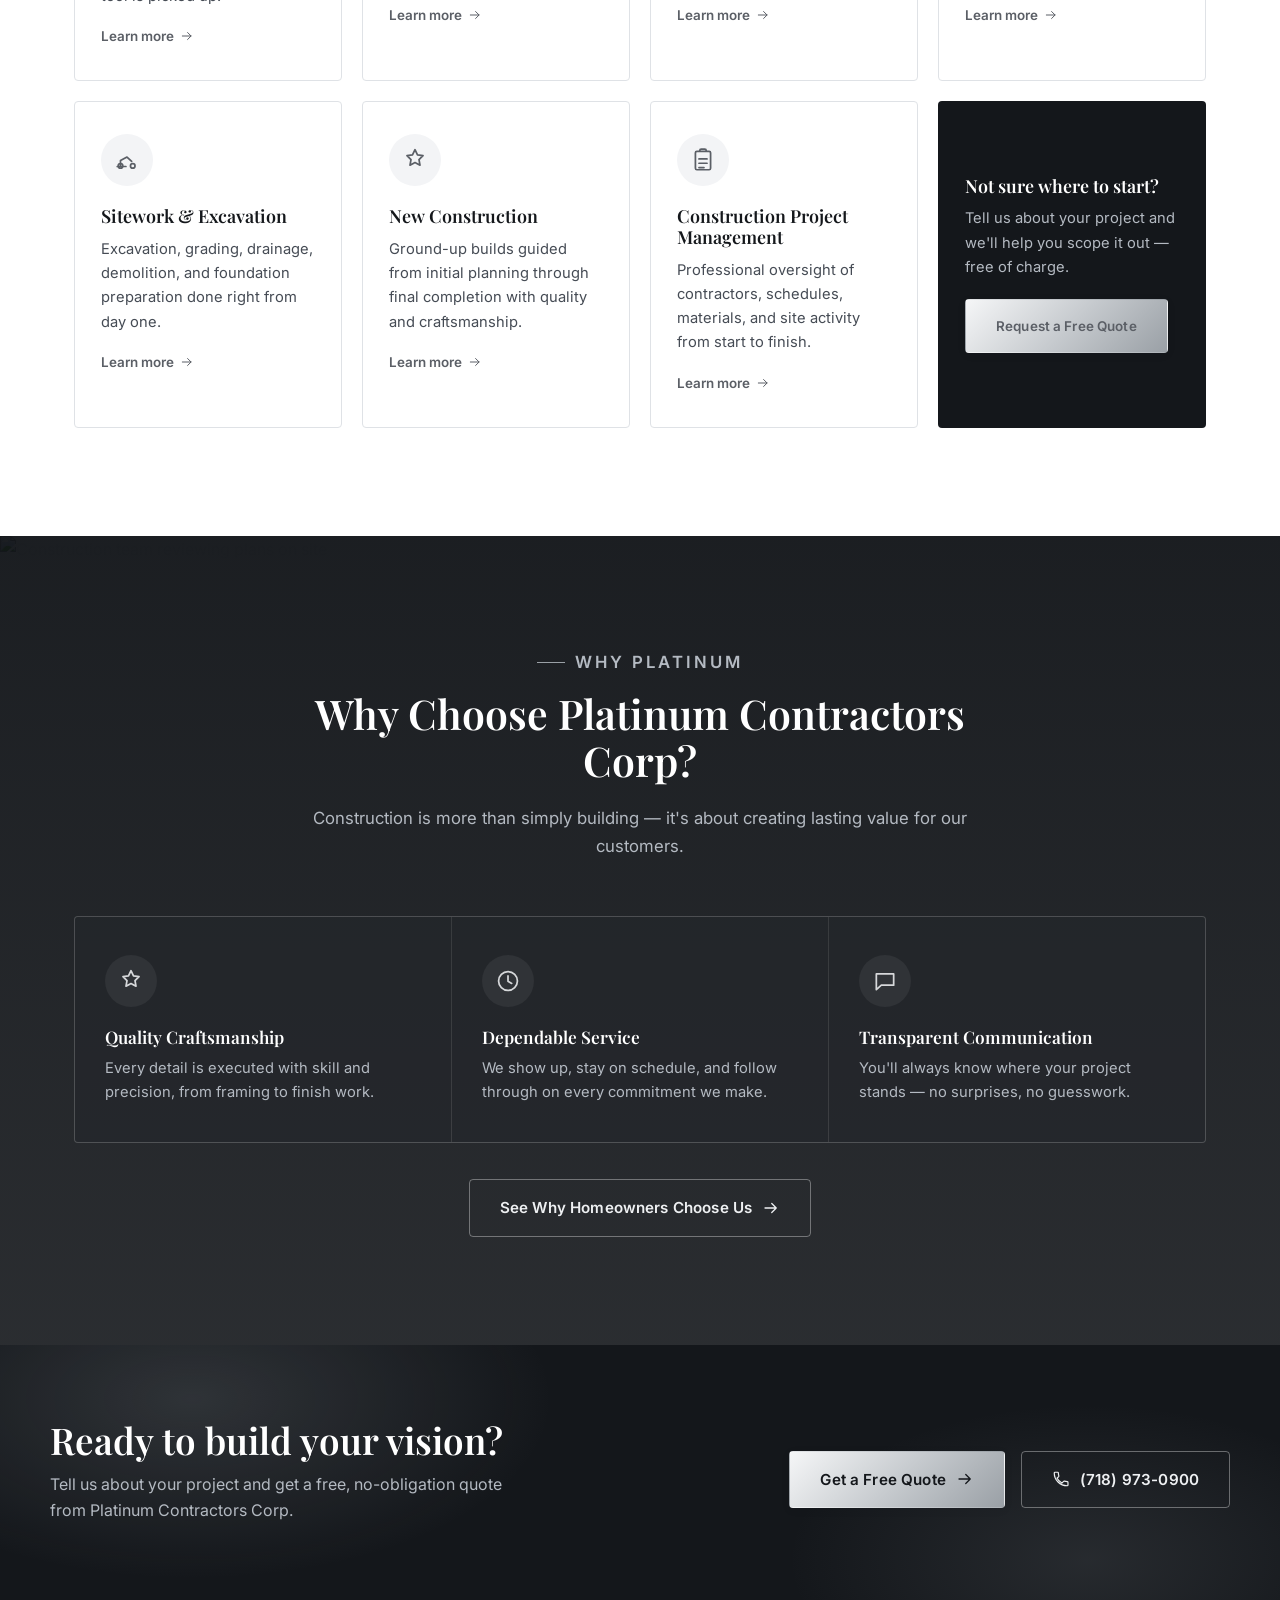
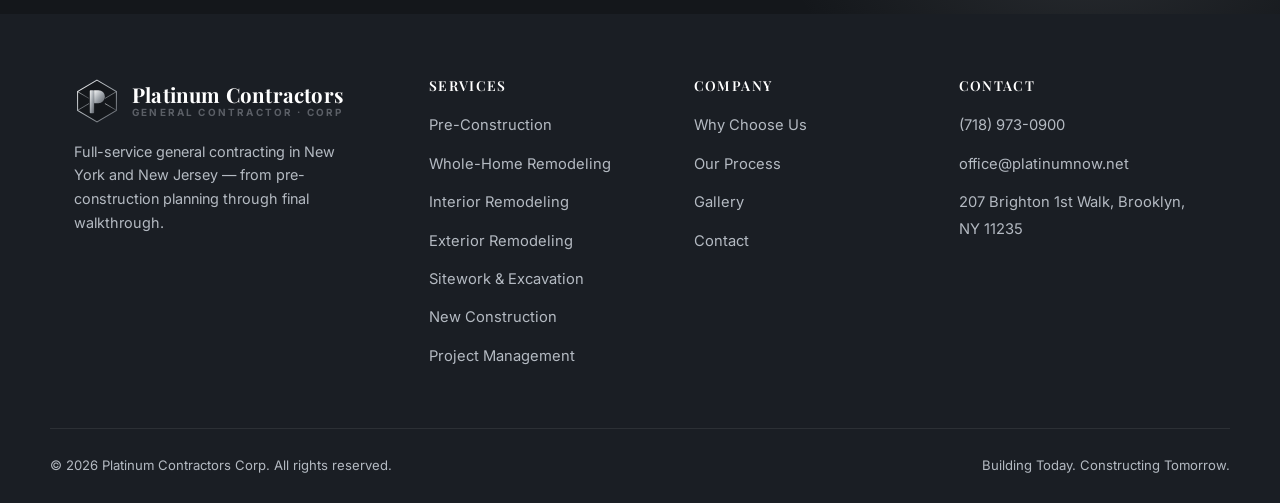
==== commit 11a0dbef: "Describe service area as New York and New Jersey Replace "Brooklyn, NY" in the hero, page titles, me" ====
--- a/index.html
+++ b/index.html
@@ -3,8 +3,8 @@
 <head>
 <meta charset="UTF-8">
 <meta name="viewport" content="width=device-width, initial-scale=1">
-<title>Platinum Contractors Corp | General Contractor in Brooklyn, NY</title>
-<meta name="description" content="Platinum Contractors Corp is a full-service general contractor in Brooklyn, NY offering pre-construction, whole-home remodeling, interior &amp; exterior renovation, sitework, new construction, and construction project management.">
+<title>Platinum Contractors Corp | General Contractor in New York and New Jersey</title>
+<meta name="description" content="Platinum Contractors Corp is a full-service general contractor in New York and New Jersey offering pre-construction, whole-home remodeling, interior &amp; exterior renovation, sitework, new construction, and construction project management.">
 <meta name="theme-color" content="#12151a">
 
 <link rel="icon" type="image/svg+xml" href="data:image/svg+xml,%3Csvg xmlns='http://www.w3.org/2000/svg' viewBox='0 0 64 64'%3E%3Cdefs%3E%3ClinearGradient id='g' x1='0%25' y1='0%25' x2='100%25' y2='100%25'%3E%3Cstop offset='0%25' stop-color='%23f5f6f7'/%3E%3Cstop offset='55%25' stop-color='%239aa0a6'/%3E%3Cstop offset='100%25' stop-color='%235b5f66'/%3E%3C/linearGradient%3E%3C/defs%3E%3Cpolygon points='32,3 59,19 59,45 32,61 5,45 5,19' fill='%2314171b' stroke='url(%23g)' stroke-width='1.6'/%3E%3Crect x='22' y='17' width='6' height='32' rx='1' fill='url(%23g)'/%3E%3Cpath d='M28,17 h6 a9,9 0 0 1 0,18 h-6 z' fill='url(%23g)'/%3E%3C/svg%3E">
@@ -117,7 +117,7 @@
       <img src="https://images.unsplash.com/photo-1757356657991-c3fd6e2e812e?auto=format&fit=crop&w=2000&q=75" alt="Modern renovated luxury home exterior at dusk" loading="eager">
     </div>
     <div class="container hero-content">
-      <p class="eyebrow">Brooklyn, NY · General Contractor</p>
+      <p class="eyebrow">New York &amp; New Jersey · General Contractor</p>
       <h1>Building Today.<br>Constructing <em>Tomorrow.</em></h1>
       <p class="lead">Platinum Contractors Corp delivers pre-construction planning, whole-home remodeling, and new construction with quality craftsmanship, transparent communication, and hands-on project management from first sketch to final walkthrough.</p>
       <div class="hero-actions">
@@ -127,7 +127,7 @@
       <div class="hero-trust">
         <div><svg><use href="#i-shield"/></svg> Licensed &amp; Insured</div>
         <div><svg><use href="#i-badge"/></svg> Full-Service General Contractor</div>
-        <div><svg><use href="#i-pin"/></svg> Locally Owned in Brooklyn</div>
+        <div><svg><use href="#i-pin"/></svg> Serving New York &amp; New Jersey</div>
       </div>
     </div>
     <div class="scroll-cue"><span>Scroll</span><span class="dot"></span></div>
@@ -273,7 +273,7 @@
         <svg class="logo-mark" viewBox="0 0 64 64" aria-hidden="true"><use href="#logo-emblem"/></svg>
         <span class="brand-word"><b>Platinum Contractors</b><span>General Contractor · Corp</span></span>
       </a>
-      <p>Full-service general contracting in Brooklyn, NY — from pre-construction planning through final walkthrough.</p>
+      <p>Full-service general contracting in New York and New Jersey — from pre-construction planning through final walkthrough.</p>
     </div>
     <div>
       <h4>Services</h4>
